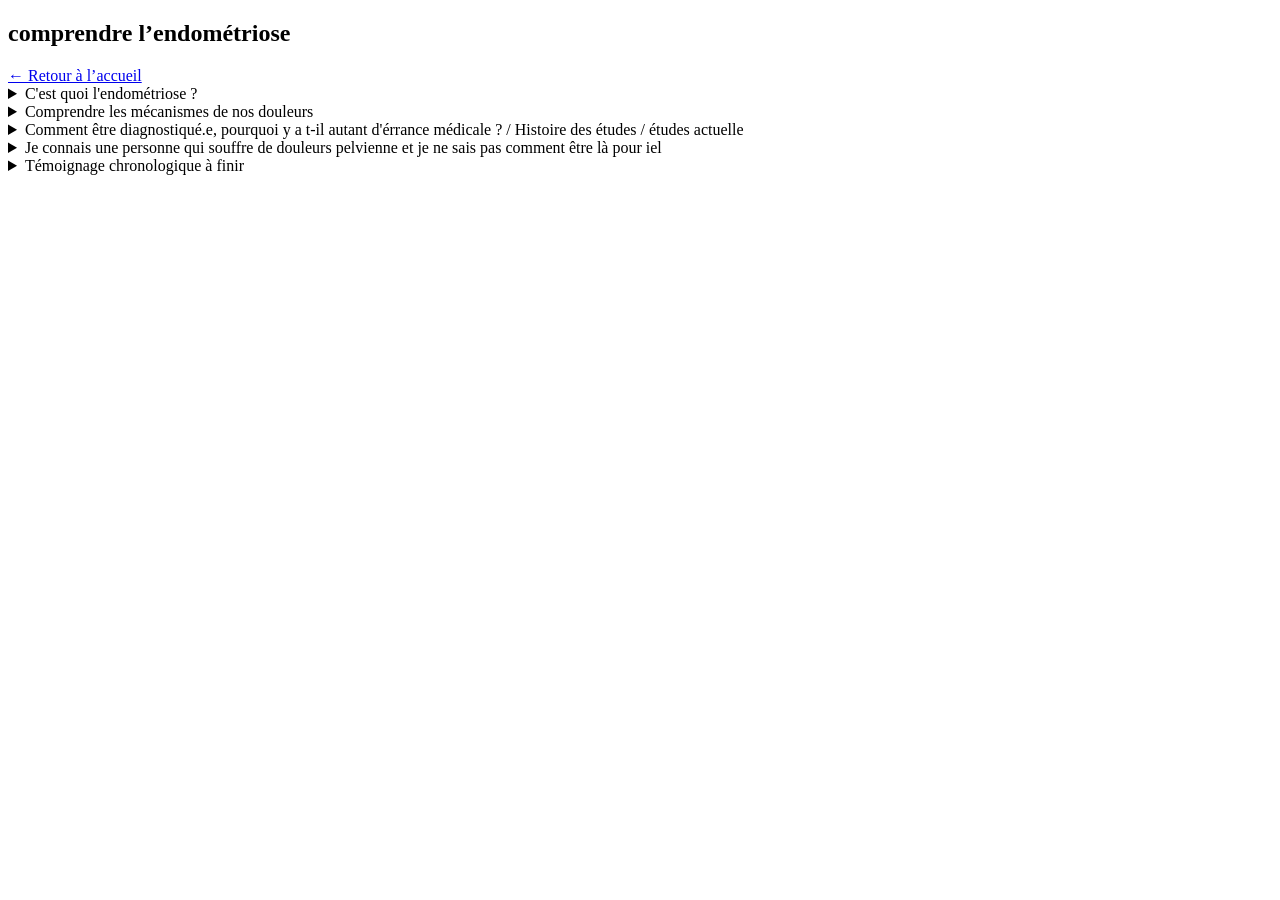
==== comprendre.html @ c88eefc1 "Revise endometriosis content for clarity and relevance Updated content to provide a clearer understa" ====
<!DOCTYPE html>
<html lang="fr">
<head>
    <meta charset="UTF-8">
    <title>comprendre</title>
    <link rel="stylesheet" href="style.css">
    
</head>

<body>
    <h2>comprendre l’endométriose</h2>
    <a href="index.html">← Retour à l’accueil</a>
  </header>

  <main>
    <section class="tools">
        <details>
            <summary> C'est quoi l'endométriose ? </summary>
            <p>  L'endométriose n'est pas seulement le fait d'avoir des règles douloureuse. C'est très important de ne pas résumer 
              l’endométriose à ça pour ne pas renforcer l’incompréhension et l’érrance médicale. Cette maladie s'exprime différemment
              dans chaque corps, par son emplacement, ses types de lésions, l'environnement, et par la réaction du corps. <br><br>
              
              Les lésions d’endométriose, c’est le nom qu’on donne 
              aux endroits où des cellules semblables à l’endomètre se sont implantés. 
              Ces tissus réagissent aux hormones du cycle menstruel, prolifère, et
              par la suite peuvent créer de l’inflammation, des douleurs et tout le tralala. 
              Le nombre ou la taille des lésions d'endométriose ne représente pas la quantité de douleur, 
              on peut avoir des petites lésions et avoir très mal. <br><br>
              
              L’endométriose peut venir déclencher d’autres problèmes, que ce soit des adhérences, des perte de mobilité, une hypertonie, 
              une hypersensorialité et bien plus encore. Ce n’est pas seulement avoir des règles douloureuses parce que les symptômes 
              provoqués par l’endométriose peuvent être présents en dehors des règles, devenir chroniques, et affecter le fonctionnement de plusieurs organes.<br> <br>

              Avoir une endométriose peut être synonyme d'handicap invisible, provoquant par exemple des douleurs aux lombaires, pendant 
              la digestion, des difficultés à marcher etc. Elles sont effectivement plus prononcés pendant les règles mais affectent 
              le corps dans son intégralité et pas seulement à ce moment précis. <br><br>

              Cette maladie est sous estimé par beaucoup de professionnels de la santé et énormément 
              d’autres personnes. Avoir un diagnostic met en moyenne sept ans et coûte cher.
              La recherche a commencé très récemment et on découvre de plus en plus de choses. <br><br>
                 
              Ce n’est pas une maladie uniquement présente dans l’utérus, ni dans le système pelvien, il a des cas d’endométriose dans beaucoup d’organes 
              et on commence à peine à comprendre ça. De plus en plus d'études qualifie l'endométriose de maladie systémique :<br><br>

              <a href="https://pubmed.ncbi.nlm.nih.gov/33640070/">" Endometriosis is a chronic systemic disease: clinical challenges and novel innovations"</a>.<br><br>

              L'endométriose peut aller partout, dans les ovaires, les trompes, la vessie, les intestins, le rectum, le diaphragme, les ligaments 
              derrière l’utérus, tous les organes. De plus en plus de cas particuliers apparaissent. <br><br>
                              
                              Dans un interview par Zélia Breton de Dr Erick Petit, il dit : <br>
              « Un jour j’ai rencontré une femme qui avait uniquement des douleurs de l’épaule droite pendant ses règles. Elle était venue me voir 
              car elle avait vu un reportage télé, et je lui ai trouvé une endométriose colossale. Seulement à part l’épaule, elle n’avait pas d’autres symptômes. ». <br><br>
                
            </p>
          </details>

      
    
          <details>
            <summary> Comprendre les mécanismes de nos douleurs </summary>
            <p> Essayer de comprendre le fonctionnement de mes douleurs m'a permis 
              de mieux cibler mes actions et de comprendre pourquoi certaines choses étaient efficaces et d'autres non.
              La première chose que j'ai appris, grâce aux kinésithérapeutes qui m'ont suivi, était le fonctionnement du plancher pelvien.
              C'est un ensemble de muscle qui vient maintenir beaucoup d'organes comme la vessie, le rectum, l'utérus...
              
              Quand le corps lutte contre l'endométriose il déclenche une inflammation qui peut devenir chronique. 
              L'inflammation déclenche d'autres problèmes, qui déclenchent d'autres problèmes, j'ai personnellement eu : <br><br>

              - une perte de mobilité des organes qui a engendré des adhésions entre les paroies des organes, 
              un épaississement des ligaments utéros sacrés, <br><br>

              - cette perte de mobilité à créé d'autres problèmes de fonctionnement propres à chaque organes, par exemple des intolérances alimentaires pour les intestins, 
              des douleurs lors de la défécation pour le rectum, des envies constantes d'uriner pour la vessie, etc. <br><br>

              - une compréssion des nerfs, donc des douleurs nociceptives (definition), les nerfs sont hypersensibles ou endommagés et envoient 
              des informations d'une douleur qui est devenue centralisée (definition) et la cicatrisation des nerfs est très difficile  <br><br>
    
              En comprenant ces mécanismes j'ai pu comprendre la plupart de mes douleurs, par exemple :<br><br>
    
              - Ballonements après avoir mangé, bu de l'eau, ou même dès le réveil : <br><br>
              <i>-> Gaz bloqués, hyperphagie, intestins inflammé <br><br></i>
    
              - Lourdeur, comme si mon ventre portait tout mon poids : <br><br>
             <i> -> Adhérences de mes organes </i><br><br>
          
              - Barre à l'arrière de la jambe, sensation de brûlure, déchirure <br><br>
             <i> -> Douleur sciatique, due à l'inflammation de mon nerf qui passe à côté de mes ligaments utéro-sacrés </i><br><br>
    
              - Sensation de couteau enfoncé, en étant immobile ou pendant les selles <br><br>
              <i>-> Muscles du plancher pelvien en hypertonie, contractés presque en continu. Spasmes à certains moments.</i><br><br>
    
              - Sensation de bleu à la vulve et autour, hyperseniabilité même si je suis immobile, comme si ma culotte était faite de petites lames de rasoir <br><br>
              <i>-> Nerf abîmé, pincé ou compacté  <br><br></i>
            
            <br><br>

    <br><br>
              Il y a aussi le cycle douleur - stress/angoisse - douleur - ... 
              <br>J'ai mal, donc je vais commencer à angoisser par rapport à ce que j'ai à faire, je vais avoir peur que la douleurs empire ou ne 
              parte pas, ce qui va causer du stress. Le stress va empirer la douleur par différents mécanismes (tension dans les muscles, respiration coupée, etc). 
              Les douleurs empires, le stress avec, etc.
              <br><br>
    
              L'endométriose peut provoquer une inflammation dans le corps, ça veut dire que le système immunitaire est moins performant,
              elle entraîne de la fatigue du système immunitaire (il est constamment occupé à gérer l’inflammation).<br>
              Ça veut dire qu'avoir une autre maladie en plus, même un rhume, peut être encore plus fatiguant et mettre
              plus de temps à disparaître que sans maladie auto-immune. Ça vient aussi perturber l'équilibre général et ça peut raviver
              certaines douleurs.<br><br>

              C'est pas parce qu'on a pas tous les symptômes typiques d'un endométriose qu'on a pas d'endométriose, c'est pas non plus parce qu'on a 
              des symptômes que les médecins ne connaissent pas qu'ils ne sont pas réels, l'errance médicale ne s'arrête pas après le diagnostic.
    
              L'endométriose n'est pas une maladie affectant seulement les femmes, on peut avoir ses règles et ne pas être une femme. Trop peu de site prenne en compte 
              les personnes trans, la plupart des phrases catchy s'adresse aux femmes et parle de l'endométriose comme d'une maladie féminine.

              
    
            </p>
          </details>
        

          <details>
            <summary>Comment être diagnostiqué.e, pourquoi y a t-il autant d'érrance médicale ? / Histoire des études / études actuelle</summary>
                <p>
                  Avoir un diagnostic peut prendre beaucoup de temps, d'énergie et d'argent. C'est compliqué de trouver des professionnel.le.s de la santé qualifié,
                  et conventionné secteur 1. 
                - interview erick petit
                Parfois des lésions ne sont pas visibles à l'IRM mais à l'échographie et ça peut être l'inverse (ça dépend de l'endométriose) 
    <br>+ beaucoup de pro de la santé qui ne font pas bien les examens. <br>
    
                </p>

                
    <br><br>MODE D'EMPLOI POUR UN DIAGNOSTIC CORRECT, parler des frais, de l'inutilité du truc, de l'histoire des deux clous dans le livre neuromania + interview kiné 


    <details>
      <summary>Les études absurdes </summary>

      C'est une maladie qui existe depuis très longtemps mais qui fait l'objet de véritables recherches depuis très peu de temps.
                <br> <br>Je dis véritables recherches parce qu'il y a eu des recherches sur les douleurs pelviennes et les syndromes post-menstruels, mais on appelait ça hystérie et c'était pas très humain - DÉVELOPPER pour les gens qui ont pas la ref + parler de la recherche stupide sur est ce que les personnes qui ont de l'endométriose sont plus attirantes que la moyenne
                <br> <br>
                Pourquoi la recherche prend autant de temps ? <br> Une réponse plus élaboré que "le sexisme" est que 
               les douleurs ressenties par les personnes assignées femmes à la naissance sont minimisés et pas prises au serieux (ref étude truc). Aussi parce qu'elle est entourée de 
                beaucoup de tabou : parce que c’est une maladie, parce que ça concerne le périnée, la vessie, le rectum, l’utérus, le vagin, 
                le sexe, les gaz, les règles. <br><br>


      Pour comprendre à quel point les études autour de l'endométriose prenne du temps, 
      ça me paraît necessaire de mentionner ces quelques stupides études qui ont eu lieu très récemment : <br><br>

    
      <a href=" https://pubmed.ncbi.nlm.nih.gov/33160510/">"Attractiveness of women with rectovaginal endometriosis: a case-control study"</a> <br><br>

        Cette étude aboutit sur l'information très peu utile que les femmes qui ont de l'endométriose sont plus attirante que la moyenne. <br>
        youpi. <br><br>
        
        Le plus drôle c'est que quelques mois après la sortie elle a été retirée. Un paragraphe d'explication a été publié disant : <br><br>

       <i>" This article has been retracted at the request of the Authors. 
       The entire group of investigators contributing to this study requests to withdraw this article. <br><br>
       
       We conducted the study in good faith and according to correct methodology. 
       We believe that our findings have been partly misinterpreted, but at the same time realize 
       that the article may have caused distress to some people. 
       Women's respect is a priority for us and we are extremely sorry for the discontent the publication originated."</i><br><br>

       Je trouve ce paragraphe très drole parce qu'il explique qu'ils ont fait ça avec "de bonnes intentions" et qu'ils pensent que ça a été "mal interprété". <br>
       Pour moi les excuses qu'on trouve à la fin sont clairement fausse, ils disent être désolés des réactions que ça a engendré. 
       Ils ne sont pas désolé de leur démarche, ils ne sont pas désolés d'objectifier les personnes qui ont de l'endométriose, 
       ils ne sont pas désolés d'avoir utilisés de l'argent pour faire une étude entièrement inutile. <br><br>

       Je ne comprends pas comment cette étude à pu être mise en place, conduite, financée et publiée sans être remise en question plus tôt.
       Le fait qu'elle ait été retirée est très probablement liée à la furreur qu'elle a engendrée sur les réseaux sociaux. <br><br><br>


       
       Dans la catégorie études stupides on peut aussi retrouver celle là :<br><br>

       <a href="https://pmc.ncbi.nlm.nih.gov/articles/PMC5850214/">"A qualitative study of the impact of endometriosis on male partners"</a><br><br>

       paragraphe
<br><br>


       + études charcot 

     </details>

            </summary>
           </details>

    
           

      <details>
        <summary>Je connais une personne qui souffre de douleurs pelvienne et je ne sais pas comment être là pour iel </summary>
            <p>

            - évite de lui transmettre une maladie, même un rhume, voir ici *ça renvoie sur le paragraphe sur la fatigue du système immunitaire*<br><br>
            - ne pas la faire culpabiliser de ne rien pouvoir faire sur le moment, l'accompagner avec bienveillance<br><br>
            - lui faire à manger si iel est plié.e en quatre lol <br><br>
            - aller voir la case urgence *lien case urgence quand finie * et appliquer les conseils (comme : trouver des antalgiques efficace ou encore : une tisane)
            <br><br>
            -le/la laisser seul.e ou rester avec iel en fonction de ses besoins 

            <br><br> à continuer


            </p>

        </summary>
       </details>

       <details>
       
       <summary> Témoignage chronologique à finir </summary>
       <p> <pre>Parcours de ce qui dans mon corps n’est pas visible 
        (ou comment s’enlever les bâtons des roues) 
        
        
        Le plus difficile n’était pas la douleur, ni l’énervement que ça me provoquait. Le plus difficile était la pataugeoire, être découragée, se prendre tellement de mur que la colère ne porte plus. Regarder ses jambes avec stupéfaction, sans comprendre comment en mettre une devant l’autre.
        
        Diagnostic diagonal
        
        J’avais mal la plupart des jours, surtout au moment de dormir. Je me disais « c’est le stress de la prépa », je me disais que c’était normal. Je me considérais comme une personne qui n’avait pas mal pendant ses règles, j’en étais fière, c’était une victoire. 
        
        Je pense que cette fierté était due en grande partie aux réactions que je recevais quand j’exprimais une douleur « toi tu as toujours mal quelque part »,« c’est pas la peine de pleurer ». Je ne voulais pas en plus avoir à me plaindre d’une nouvelle chose tous les mois donc j’avais décidé que je n’aurais pas mal à cause de mon utérus. 
        
        Mes règles commençaient à être douloureuse, une fois sur deux. Mais je reffusais.
        « Si les médecins n’ont rien trouvé c’est qu’il n’y a pas de problème. »
        
        Au bout de deux ans de maux de ventre récurrents on me disait que j’étais probablement intolérante à quelque chose. On me recommande de ne pas manger de gluten pendant quelque temps, ou de lactose, sans m’expliquer réellement comment faire. Je n’ai pas les outils, je n’ai pas le temps, rien ne change à part mes douleurs qui empire. 
        
        Une médecin m’a dit au bout de plusieurs rendez-vous « bon… c’est à la mode… mais peut être que tu as de l’endométriose » J’avais l’impression de lui arracher un faux diagnostic de la bouche.
        
        
      
        
      
        
        
        L’IRM résonne sous les paupières. Dans le grand tube où j’ai coulissé il y avait des bip bip vionshhh wrakmllml fvioooonn tssss TSSS brmrrr tchaiiikssss bip bip bvoooonnnn iion aooon.
        
        
        Ils me disent de ne pas bouger le ventre mais j’ai envie de respirer tout l’air du grand tube, d’un coup, très grand, respirer tout l’air de la salle, tout l’air du cabinet, tout l’air de la rue, tout l’air du 14e arrondissement.
        
        Tout avaler et puis tout expirer, tout recracher, recracher ce qui pourrit dans mon ventre.
        
        
        Savoir qu’on a une endométriose ça avance vraiment pas à grand chose. J’étais sur le grand trottoir rue tombe issoire. Je me souviens d’une grande pub, à ma gauche, avec des grandes écritures :
        
        « PARTEZ EN VACANCES TRANQUILLE ».
        
        
        
  
        
        
        Le 3 Juillet 2023, à la fin de ma première année à l’école, je fais mon premier IRM, à la fin une médecin m’a dit « Vous n’êtes pas malade. Vous avez une endométriose. J’ai vu pire. ». C’est deux mois plus tard que j’ai appris que j’avais une endométriose profonde, sur mes ligaments utero-sacrés. Elle ne m’a pas mentionné ces mots, ni la gyneco que j’ai vu par la suite. 
        
        La seule chose qui faisait passer mes douleurs était un joint.. C’est efficace mais ça fatigue.
        
        La gyneco m’a prescrit ma première pilule. Je me suis toujours dit que je n’en prendrai pas, mais elle ne m’a parlé que de ça. Je l’imagine tirer au pif une pilule parmi toutes les possibilités, elle ne m’a pas fait faire de prise de sang avant. 
        
        Je prends cette pilule dans l’objectif de ne plus avoir mes règles, d’être en amenorée artificielle. Je la commence pendant mes règles selon le mode d’emploi, je suis en voyage et résidence à ce moment là. Mes règles n’avaient jamais été aussi horrible, je n’ai pas pu faire grand chose des dix jours. Une fois rentrée je repars en voyage et même si je n’ai pas mes règles, tout me fait mal. Même quand je m’assois. Je me dis que je ne peux plus partir en voyage. Ni faire de vélo.
        
        La pillule aléatoire de la gynéco n’est pas efficace, j’ai mes règles tous les deux mois. Je décide d’aller voir une autre gyneco, à l’hopital Tenon. Elle n’a pas l’air de comprendre le problème, elle me demande si c’est vraiment dérangeant, « C’est pas si grave que ça non ? C’est déjà moins qu’avant ». Elle me prescrit une nouvelle pillule, et me dit de faire des exercices de respiration.
        
        Je pleure beaucoup pendant mes rendez vous médicaux, je vais dans des grands hôpitaux où je me perds. Je me dis que les gens doivent penser le pire en me voyant en larmes, qu’ils me trouveraient pathétique si ils savaient vraiment pourquoi j’étais là. 
        
        Je me demande encore si les médecins me croyaient, ou si ils faisaient semblant. Je me souviens d’une ordonnance en particulier
        « Trois Doliprane par jours. Pendant trois mois. Renouvelable trois fois. » 
        Les pharmacies me donnent des bacs remplis d’antalgiques de tous types, aucun n’est efficace.
        
        Mes rendez vous sont de plus en plus inutiles, et loin de chez moi. M’y rendre est une épreuve. Six mois après mon diagnostic je suis encore sous une autre pilule et au lieu de ne plus avoir mes règles j’ai des règles en continu. C’est comme des règles, mais tout le temps, tous les jours, à chaque réveil, pendant chaque cours. Il y a pas mal de symptômes en commun entre l’endométriose et le fait d’être enceinte, sauf qu’on accouche jamais. 
        
        J’imagine cette boule qui grandit en moi et qui ne sortira jamais.
        
        Un médecin de la douleur me dit que la pillule n’est pas réellement prouvée pour être efficace, que ça dépend. Il me conseille de prendre mes antidouleurs avant de ressentir les douleurs. Je trouve ça absurde. 
        
        Je plonge dans mes rendez-vous sans jamais remonter. 
        
        Dans le bus retour je fais tout pour m’asseoir, j’écrase ma vulve contre ma serviette imbibée de sang. Ça me pique, ça m’irrite, je me demande si du sang se faufile dans mon pantalon. Un homme possiblement à la retraite vient me voir et me dit de lui laisser la place. Je regarde autour de moi et voit d’autre jeunes assis, je lui dis que je suis en douleurs chroniques, que j’aimerais rester assise. Il m’insulte. Je me sens poisseuse.
        
        De retour à l’hopital Tenon, je redemande le chemin, on me redonne le mauvais, je me perds à nouveau. Je pleure, je roule en boule le plan de l’hopital, le jette par terre, fini par le récupérer. Au bout d’une heure d’attente je retrouve la gynéco, elle refuse de me donner une nouvelle pilule. Mon prochain rendez vous est deux mois plus tard mais elle me dit qu’il faut encore attendre.
        
        Le fait de boire de l’eau est désagréable, j’ai souvent très soif mais dès que je bois mon ventre gonfle. J’ai du mal à manger assez sans me sentir mal, j’ai très vite à nouveau faim. Je me retrouve à choisir entre le mal au ventre de faim et celui de digestion. Aller aux toilettes me fait mal, avant, pendant, et après. Un problème très handicapant au quotidien. Je ne peux plus dormir sans être réveillée pour uriner. C’est impossible d’être debout sans avoir l’impression d’avoir une bulle d’air dans le ventre.
        
        À cette époque je fais beaucoup de recherche sur internet désespérément, je regarde des définitions, des articles, des réponses rapides. Une m’a particulièrement marquée, je cherchais « qu’est ce qui empire l’endométriose » et trouvais « Uriner, déféquer, avoir ses règles, les rapports sexuels, peuvent empirer l’endométriose ».
        
        Le médecin de la douleur que je vois me dit que l’endométriose ne peut pas m’empêcher de marcher. Je reviens deux mois plus tard en boitant à cause d’une douleur sciatique aïgue. Il me dit que ce n’est pas relié à mon endométriose. Je sais qu’il ne me croit pas.
        
        Ce symptôme étant visible, les gens me demandent ce que j’ai, et pourquoi je n’ai pas de béquille. Ils me demandent si je me suis foulée la cheville. Je rêve de m’être foulée la cheville. Je ne sais pas quoi répondre, je ne sais pas pourquoi j’ai ces sensations, j’ai l’impression de les inventer.
        
        Dans mes notes j’écris : trouver des béquilles.
        
        Je suis en pleine errance médicale, en douleurs chroniques, perdue. Après mes rendez-vous j’ai mal et me traîne dans le même café pour fumer une clope qui appuie sur mon mal de ventre. Je pleure au café et je contemple ma gourde remplie de l’eau de l’hôpital, au moins ça m’aura servit à remplir ma gourde.
        
        
        
        
        II. S’enlever les bâtons des roues
        
        8 mois après mon diagnostic je demande à voir encore une autre gyneco, j’apprends que depuis tout ce temps il y avait une pilule conseillée pour l’endométriose, elle me la prescrit. Mes règles en continues continuent quelques mois, puis s’arrêtent. Je n’ai enfin plus de règles. 
        
        Ce n’était pas une victoire, j’étais en douleurs chroniques, mon corps s’était habitué à avoir mal et mon cerveau recevait des faux signaux de la part de mes nerfs. Dès que je mangeais j’avais mal, je boitais toujours à cause de la douleur qui irradiait ma jambe gauche et tout faisait mal. 
        
        Je fais un nouveau IRM un an après le premier. Mon endométriose s’est empirée, on me dit que c’est probablement à cause des règles en continues.
        
        
        
        
        
        Épluchure sur épluchure, ça pleurniche pas les oignons, ça pousse et repousse encore.
        Épluchure sur épluchure, ça pleurniche pas les oignons, ça pousse et repousse encore,
        
        
        Je l’ai
        Un peu
        Beaucoup
        Passionnément
        À la folie
        Pas du tout 
        
        Endométrodarling sans dessus dessous et ça picote 
        
        Je l’ai
        Un peu
        Beaucoup
        Passionnément
        À la folie
        Pas du tout
        
        Picote mes paupières, picote ma rétine, mes cuticules, mon épiderme.
        
        C’est le jeu de séduction entre fatigue et colère,
        c’est l’oeuf ou la poule,
        la porosité entre les deux.
        
        C’est le jeu pervers,
        c’est sourire un peu avant de parler :
        « Salut, comment ça va ?»,
        des bien et toi à n’en pas finir.
        
        
        
        J’ai commencé a voir une kiné pendant l’été, c’était la première fois que je rencontrais une professionnelle de la santé qui ne me disait pas que je mentais sur mes douleurs. Elle m’a dit qu’effectivement mon boitement devait être relié à l’inflammation que j’avais. J’étais soulagée de ne pas être folle. 
        
        Elle m’a expliqué le fonctionnement du périnée, ce qu’on pouvait faire, et je me suis sentie écoutée pour la première fois pendant un rendez vous médical. Après quelques séances commençait le travail intérieur, donc par pénétration. 
        
        
        Au moment de rentrer elle me demande si elle peut. Je trouve ça génial, je dis « ah c’est bien de demander », elle me dit d’un air étonné que bien sûr, il faut toujours demander.
        
        
        Ce petit moment de rien du tout prend place en 2025, je connais le consentement, pendant mon lycée plusieurs mouvements sur les réseaux m’ont appris l’existence de ce truc. Il y avait même des mecs qui les repostaient en story, la performance de l’homme déconstruit existait depuis un moment. Pourtant c’est la première fois qu’on me demande réellement mon consentement pour la pénétration. Ce n’est pas quelque chose que je pratique, j’ai compris depuis un moment que ce n’était pas possible sans douleurs.
        
        Au moment où ma kiné demande mon consentement je me rends compte que 6 mois auparavant on ne m’avait pas demandé le consentement, à plusieurs reprises. J’essayais de mettre cette information de côté le plus possible. 
        
        « Oui c’était un moment désagréable et j’aurais aimé pouvoir dire non, mais c’est pas si grave ». 
        
        
        
        
        
        
        
        
        J’ai par la suite regardé en boucle la définition du mot « viol ». Je n’arrivais pas à croire que ce mot décrivait quelque chose qui m’était arrivé. Je refusais d’avoir ce mot associé à moi. 
        
        
        
        
        
        
        
        
        Puis tout ce qui été mit de côté revient. Le lendemain du viol, une amie me demande si c’était bien. Je suis gênée, je sens que c’est un secret dont je ne devrai pas parler, je répond oui. Puis elle ajoute « Du moment que c’était doux c’est tout ce qui compte » je n’ai pas répondu parce que je réalisais que c’était loin d’avoir été doux. Par la suite j’avais raconté à une autre amie, je lui avait dit qu’il m’avait doigté à un moment et que je n’avais pas aimé, elle avait l’air inquiète alors je m’étais vite rattrapé, en disant que c’était pas grave, que c’était comme ça. 
        
        C’est arrivé une deuxième fois, avec la même personne, je suis encore une fois restée immobile. Les tâches sur le plafond me tennaient compagnie. Je me souviens du réveil, en sortant de sa chambre sa coloc me tend les bras et me fait un câlin. J’ai eu l’impression qu’elle savait, qu’elle essayait de me réconforter. 
        
        Pendant ces six mois après le premier viol ma santé s’est dégradé, j’ai commencé à avoir les douleurs sciatiques, des douleurs chroniques, à ne plus pouvoir monter les escaliers. Tout m’irritait et je percevais chaque interaction comme quelque chose de violent. 
        
        
        J’aurais aimé être un grand chien. 
        
        J’aurais aimé être un grand chien qui fait peur, mais j’ai appris à plaire, et j’ai caché mes dents, je les ai pas brossé.
        
        J’aurais aimé pouvoir les brosser tranquille et mordre si on me dérangeait.         
        
        J’aurais aimé être un gros molosse, celui pour qui on met des mots sur les portes avec marqué  « attention chien méchant ». Mais j’ai très vite appris à pas utiliser les dents, alors elles ont pas poussé, et elles sont devenues des caries.
        
        J’aurais aimé vouloir aimer avoir pleins de dents et pouvoir mordre avec, oui des grandes dents qui savent accrocher, j’aurais aimé me défendre et croquer.       
        
        J’aurais aimé même pas vouloir avoir des grandes dents mais qu’elles aient juste poussées pas vouloir être un gros chien juste être un chien j’aurais voulu vouloir être un chien 
        
        J’aurais aimé pas vouloir être aimé, j’aurais aimé pas vouloir vouloir. 		 	
        J’aurais aimé pas vouloir aimer d’être aimer, pas vouloir vouloir aimer aimer 	  
        Qu’est ce que j’aurais aimé pas vouloir aimer ni vouloir aimer aimer oui j’aurais aimé
        
        J’aurais aimé pas vouloir être aimé 	j’aurais aimé pas vouloir vouloir 		J’aurais aimé pas vouloir aimer d’être aimer pas vouloir vouloir aimer aimer  
        Qu’est ce que j’aurais aimé pas vouloir aimer ni vouloir aimer aimer oui j’aurais aimé
        
        Je ne sais pas exactement comment l’endométriose et le viol sont reliés. Je pense que ça a encouragé mon refus d’écouter mon corps, que ça a augmenté mon hypersensibilité, mon sentiment de n’être en sécurité nulle part, mon anxiété, mon isolement, mon addiction aux joints. Je me suis demandé si la somatisation était quelque chose que je vivais. Je me suis dit que j’allais partir en vacances. 
        
        
        
        
        
        Avec des amix on avait prévu d’aller au festival d’aurillac, dormir dans nos tentes et voir des spectacles. J’allais ensuite chez une amie et je n’avais pas de billets retour. Pour plusieurs raisons cette semaine était la pire semaine de ma vie niveau douleurs. Déjà, avoir commencé le suivi kinésithérapeutique m’avait révélé des douleurs cachées, on s’occupait d’aller à la source des douleurs, de faire bouger mes organes collés, tout était à fleur de peau. 
        
        Ensuite, j’ai vite compris que dormir dans une tente était devenu impossible, j’étais trop contractée pendant la nuit. On mangeais beaucoup de choses grasse qui m’inflammaient. Je me retenais d’aller aux toilettes et c’est encore aujourd’hui la pire chose à faire pour mon périnée. Puis je dormais mal, je me couchais tard et je me levais tôt parce qu’en plus je faisais un stage le matin avec une compagnie.
        
        Heureusement il y avait ces amix avec moi mais c’était aussi très compliqué. Je me sentais comme un boulet, ils voulaient voir des spectacles et j’avais envie de les suivre mais j’étais un robot rouillé à chaque articulation. L’endométriose était partout, mon corps était impossible à déplacer.
        Un soir on trouve une piste pour faire du roller, prix libre. On enfile les patins et en trois secondes on roule sous la musique pop. Dans l’excitation je ne sens plus la douleur, tout roule. Je ressens tout l’amour que j’ai pour mes amis, je veux leur tenir la main et jamais les lacher. Obnubilée par la douleur je n’avais pas pu sentir cet amour de toute la semaine.
        
        Dès que je suis revenue dans mes chaussures et que j’ai remit mon sac sur mon épaule j’ai recommencé à avoir mal. J’avais l’impression de mentir, et mes amix n’ont pas compris. Il y avait un concert et on a foncé dans la foule, ça a pas aidé, j’ai commencé à avoir des vertiges, je leur ai dit que je ne me sentais pas bien et qu’il fallait que je m’éloigne. 
        
        
        
        Je regrette que personne ne m’ait accompagné, je me suis évanouie dans l’herbe entre la scène et le bar et n’arrivais pas à me relever à cause de la douleur. 
        
        
        
        Ce soir là je suis rentrée seule à pieds sans batterie sur mon portable. J’en voulais à mes amix. J’ai culpabilisé toute la semaine, je me trouvais too much, trop sensible. Même si mes amix essayait de m’aider, iels avaient envie de passer des bonnes vacances. Je repense quand même à certains moments en me disant qu’elles auraient pu être plus là pour moi. J’ai annulé la suite de mes vacances pour rentrer pliée en deux dans un train avec mon gros sac. 
        
        
        
        
        III. Sortir de secours
        
        J’ai décidé qu’il fallait que ce soit le fond du trou.
        
        Je me suis dit je ne pouvais pas aller plus bas. J’ai tout annulé et j’ai passé mes vacances seule à regarder des témoignages sur internet de personnes qui avait de l’endométriose et qui allait mieux.
        
        Les réseaux sociaux ont été très utiles à cette période de ma vie parce qu’il me permettait d’apprendre sur l’endométriose. Par rapport aux médecins très peu informés, les témoignages que je voyais m’apprenaient beaucoup. Je n’avais rencontré personne qui avait les mêmes symptomes que moi. Le peu de fois où j’avais parlé d’endométriose dans la vraie vie la gêne se sentait. Parce que c’est une maladie, parce que ça concerne le périnée, la vessie, le rectum, l’utérus, le vagin, le sexe, les douleurs au cul, les gaz, les règles, … Les réseaux sociaux m’ont permis de contourner ce tabou.
        
         En parallèle j’essayais de comprendre ce que le viol avait changé dans mon corps, j’essayais de digérer cette réalisation sur mon année et je m’intéressais à la somatisation. J’ai commencé à faire des étirements tous les jours axés sur le bassin pour détendre le périnée, grâce à la kiné je pouvais déjà un peu cibler ce qu’il fallait faire. J’ai entraîné mes algorithmes de réseaux sociaux pour trouver les vidéos axés sur la nourriture anti inflammatoire, la somatisation. Tout le tralala qui rejoignais la trend de la healthy girl dont je ne pensais jamais m’inspirer. J’y comprenais rien et tout me paraissait trop compliqué, mais j’avais pas le choix. 
        
        C’est à cette période que j’ai déménagé et ça m’a permit de mettre en place des nouvelles routines. Mes journées se résumaient à aller mieux, donc me renseigner sur ce que j’avais, faire des étirements, voir la kiné si j’avais rendez vous, faire mes courses, me faire à manger sans gluten, sans lactose, ne pas manger ou boire de sucre, pas boire d’alcool, pas boire de café . Ça voulait dire ne pas sortir dans les bars, ni dans les restaurants, et très rarement au café pour boire de la tisane trop chere.
        
        Même si ça marchait et que je commençais à découvrir le fait de ne plus avoir mal pendant plusieurs jours, je sentais que c’était précaire. J’avais du mal à faire confiance à ce processus parce que c’était isolant et que ça me demandait beaucoup d’énergie, de temps, j’avais peur de ne pas pouvoir garder ce rythme avec les cours. J’étais quand même contente d’aller mieux après l’année que je venais de passer.
        
        Les cours ont repris et j’ai repris les cours, j’ai commencé à me préparer des grands plats en avance, je continuais tout ce que j’avais entamé pendant l’été et ça me demandait moins de temps qu’avant. Je m’étais réservé une journée par semaine pour mes rendez vous chez la kiné, le lundi. Même si j’allais mieux que l’année passée, il y avait pas mal de complications. Revenir en cours me faisait revoir la personne qui m’avait violé, j’y pensais beaucoup, j’avais du mal à dormir, du mal à avoir de l’énergie, à aller à l’école, à me sentir entourée face à tout ça.
        
        J’avais décidé de dire à mon violeur ce qu’ille avait fait, et ses réactions m’énervaient encore plus que ce que j’étais énervée avant. Il y avait une omniprésence du viol dans tout ce que je faisais. Il m’avait dit que pendant notre relation il était sûr que je l’aimais. Du coup je me demandais beaucoup si je l’aimais, je ne m’étais jamais posé la question. D’autres personnes m’ont déjà dit croire que je les aimais, sans que ce soit le cas, mais cette fois c’était perturbant.
        
        
        
        Le viol et mon déni avaient tellement troublé mon quotidien que j’avais du mal à y voir clair et à comprendre quoique ce soit. Je réalise qu’à cette période j’étais souvent en « auto-pilote » quand on se voyait. Et en fait après aussi. Et en fait avant aussi. Et en fait la plupart du temps. Tout avait été flou pendant six mois et je commençais à peine à en sortir. Le moindre détail me faisais replonger dans le rien du tout.
        



        C'est marrant parce que, quand je me réveille… C'est quelque chose que je sais faire, me réveiller. Je le fais tous les jours depuis un moment, et il y a quand même des jours où je me piège. 
        
        Il y a les semaines qui passent vite-vite. Il y a celles qui passent lentement. Il y a même celles qui passent lentement-vite.
        
        Je passe le vite, le lent, et le lent-vite, à m’expliquer des choses qui existent pas, à me raconter des histoires, des trucs auxquels je pense pendant cinq minutes, qui sont canalisés sur un objet, une idée. Puis dans une heure oui souvent-souvent je pense à autre chose, mais c’est les mêmes phrases. Juste pas au même endroit. 
        
        Je pense que se réveiller, c'est un truc qu'il faudrait faire sans réfléchir. Parce que, moi, sinon, je me piège.
        
        
        






        IV. Endométroboulot
        
        J’ai tenu le rythme jusqu’à la fin de l’année. L’hiver était compliqué, si je faisais des projets de groupes je me sentais souvent en décalage parce que mon corps ne tenait pas le rythme. Je trouvais peu de compréhension dans mon entourage. Ça faisait longtemps que je n’allais pas énormément en soirée, principalement parce que j’avais trop mal au ventre pour ce contexte. Mais pendant cette période j’ai trouvé ça particulièrement isolant des groupes d’amis.
        
        Au nouvel an je suis partie en vacances, ce que je n’avais pas fait depuis l’été, depuis le fond du trou. Ça me faisait peur. Ça s’est bien passé, j’ai pu déplacer mes nouvelles habitudes avec moi, et quand j’avais mal je ne me forçais pas à sortir. Le jour même du nouvel an j’ai pris la résolution de re-boire de l’alcool et ça s’est bien passé. 
        
        En rentrant je me sentais plus stable mais je me suis dit qu’il était temps d’assouplir le régime anti-douleurs/anti-inflammatoire/anti-pleurs. Parce que ça m’avait fait perdre beaucoup de poids et que je commençais à regarder mon ventre d’un peu trop près. 
        
        C’était une période où il fallait que j’écoute mon corps encore plus qu’avant, pour voir ce qui m’allait et ce qui ne m’allait pas. Si j’avais mal, il fallait que je prenne du temps, que je teste ce qui pouvait soulager la douleur. 
        
        J’ai petit à petit mangé du pain, bu quelques cafés et un peu d’alcool, j’ai repris un rythme de vie plus fluide. J’ai trouvé un endroit social autre que l’école qui était compatible pour cet équilibre, un café dans ma rue, le bistrot littéraire des cascades. Je me suis remise à voir des amix que je rencontrais là bas, et si j’avais des douleurs, je pouvais rentrer chez moi facilement. Ça m’a permit de contrebalancer avec le contexte social de l’école où je trouvais de la violence.
        
        C’était triste de passer beaucoup moins de temps à l’école, très différent des deux premières années où j’y allais presque tous les jours. Ce détachement avec l’école est resté. Même si aujourd’hui le lieu est moins angoissant que l’an dernier, les fenêtres ont changé, je les ai imaginées se remplir, être des plongeoir, donnant sur un très grand pédiluve. Fenêtre sur baignade collective, une douce noyade qui engorge, remplit les oreilles et assourdit. Les gens passaient, ils ne savaient pas que bientôt l’école serait une grande piscine, qu’on était en train de s’engloutir.
        
        Cette année à l’école était difficile. Je pouvais à nouveau monter les ecaliers mais il fallait y éviter mon violeur, et ses amis, et les personnes à qui j’avais parlé et qui avait mal réagit, ou pas réagit. Mon groupe d’ami a disparu petit à petit, peut être gêné par le tabou, ou juste préoccupé par d’autres choses. Je ne savais pas à qui parler et ça me faisait exploser sans prévisibilité. 

        
        
        Pendant les trajets pour aller à l’école je m’énervais. Dès que j’arrivais à l’école j’avais la boule au ventre et je me traînais.
        
        Quand je fumais des clopes avec des gens je me demandais si ils savaient. On me parlait mais j’écoutais rien, je me demandais juste si ils savaient, et s’ils ne savaient pas comment ils réagiraient. Je me demandais qui avait parlé avec qui en sachant que les gens en parlaient plus entre eux qu’avec moi. 
        
        J’ai au fur et à mesure cherché des coins où je pouvais être seule, pour manger, pour ne pas réfléchir, et pour regarder les fenêtre m’engloutir.
        
        Après l’hiver les fenêtres étaient toujours là mais il fallait passer le diplôme. Je savais que mes douleurs étaient pour la plupart reliées au stress et que les médecins ne pourrait pas grand chose. J’ai de moins en moins vu la kiné, jusqu’à plus du tout en mai. 
        
        Tout s’est enchaîné, le diplôme est passé, je ne sais plus comment l’été est arrivé. 
        
        
        J’étais tellement obnubilée par mon diplôme que j’ai oublié de prendre ma pilule pendant une semaine. 
        
        Pour la première fois après un an, j’ai eu mes règles. J’avais oublié la douleur immonde que ça faisait. Ça m’a fait peur, j’ai recommencé à avoir mal sans que ça passe, aussi en dehors de mes règles. Même si j’avais repris ma pilule, la douleur est revenue, et mon corps produisait des fausses règles irrégulières.
        
        J’ai décidé de reprendre ma routine, les réflexes étaient là et je savais comment gérer mes crises. Comme dirait un des quinze médecins que j’ai vu, il suffit de respirer !
        
        J’ai commencé à travailler dans un bar, celui à côté de chez moi, ce que je n’aurais pas pensé pouvoir faire six mois plus tôt, j’y travaille encore. Au fur et à mesure de l’été mon corps avait de moins en moins de règles et maintenant, 5 mois plus tard, je n’ai à nouveau plus du tout mes règles.
        
        Il y a quand même des légères douleurs qui sont revenues et restées, que j’ai décidé d’ignorer cet été, mais qui en fait sont insupportables au quotidien. J’ai commencé à voir une nouvelle kiné en décembre et j’espère me débarrasser de ces douleurs pour partir en échange tranquille.
        
        
        il me paiera quatre séances de psy pour réparation non fiscale quatre séances qu’il va me payer pour qu’on l’appelle le batard
        un viol et des poussières contre quatre séances de psy c’est pas cher payé 
        j’ai envie de retrouver le confort la paresse la joie dans la paresse j’ai envie de regarder the office et rigoler
        Retrouver mon douillet mon moelleux à moi
        je sais pas trop quand 
        je sais pas trop si 
        
        je suis pas un four 
        je suis pas une piscine 
        jsuis pas une grande boîte
        
        
        
      
        
        
        Hier soir je faisais des frites au fourj’ai coupé mes patates et les ai étalées sur une plaque de façon à les superposer le moins possible 
        puis je les ai foutues au four
        pour savoir si elles étaient cuite j’ai glissé la main très doucement entre le haut du four et la plaque de cuissonj’y ai glissé la main très doucement mais j’ai frôlé le haut du four, les néons du four, et ils ont brûlé ma peau, ils me l’ont fait fondre.
        Le temps que je m’en rende compte ma peau a cuit
        puis j’ai cherché de la crème après brûlure mais j’en avais pas
        j’ai fait des frites au four j’y ai fait cuire un bout de main ça a fait pshitmaintenant je sais que la prochaine fois que je voudrais connaître le niveau de cuisson de mes frites j’y glisserai la main différemment ou peut être que je prendrai une fourchette
        mais même si j’oublie mon corps s’en souviens ma main elle a un peu plus peur du four qu’avant et elle sait qu’à s’y glisser ce sera avec protection 
        maintenantquand on y glisse la main et que c’est pas toi qui y glisse et que t’avais vraiment pas prévu qu’ on y glisse la main et que c’est pas la main qui s’y brûle c’est la main le four mais c’est toi aussi le four enfin jveux dire maintenant que tu t’es brûlé enfin on t’as brûlé mais pas vraiment dans le sens on y a glissé la main et tu voulais vraiment pas mais y a rien à faire sur le coup t’es qu’un four qui peut pas bruler les mains donc t’es une piscine plutôt ou une grande boîte enfin jveux dire t’es rien t’es rien du tout tu peux rien faire t’as rien pu faire qu’est ce que tu pourrais faire 
        maintenant qu’on y a glissé la main 
        tu te dis que la prochaine fois tu feras autrementsauf que même si t’oublie ton corps s’en souviens et il a un peu plus peur de la main qu’avant et il sait pas comment faire quand est ce que ça pourrait arriver tout est un danger 
        tu es un grand bouton
        tes muscles ont peuret se contractentet ils lâchent plus
        ils se contractent jusqu’à devenir du bétonun bon béton armé jusqu’au dentau début c’est un ou deuxpuis en fait le message passe très viteet en un rien de temps jusqu’au dent tout du béton à plus pouvoir avaler y a tout qui sort mais rien qui bouge et ça lache plus 
        je suis pas un four 
        je suis pas une piscine 
        jsuis pas une grande boîte 
        jsui pas un four jsui pas une piscine jsui pas une grande boîte jsui pas un four jsui pas une piscine jsui pas une grande boîte jsui pas un four jsui pas une piscine jsui pas une grande boîte 
        
        
        
        
        
     </pre>
     </p>
     </details>


        

    </section>
    
  </main>
  <script src="glitter.js"></script>
</body>
</html>
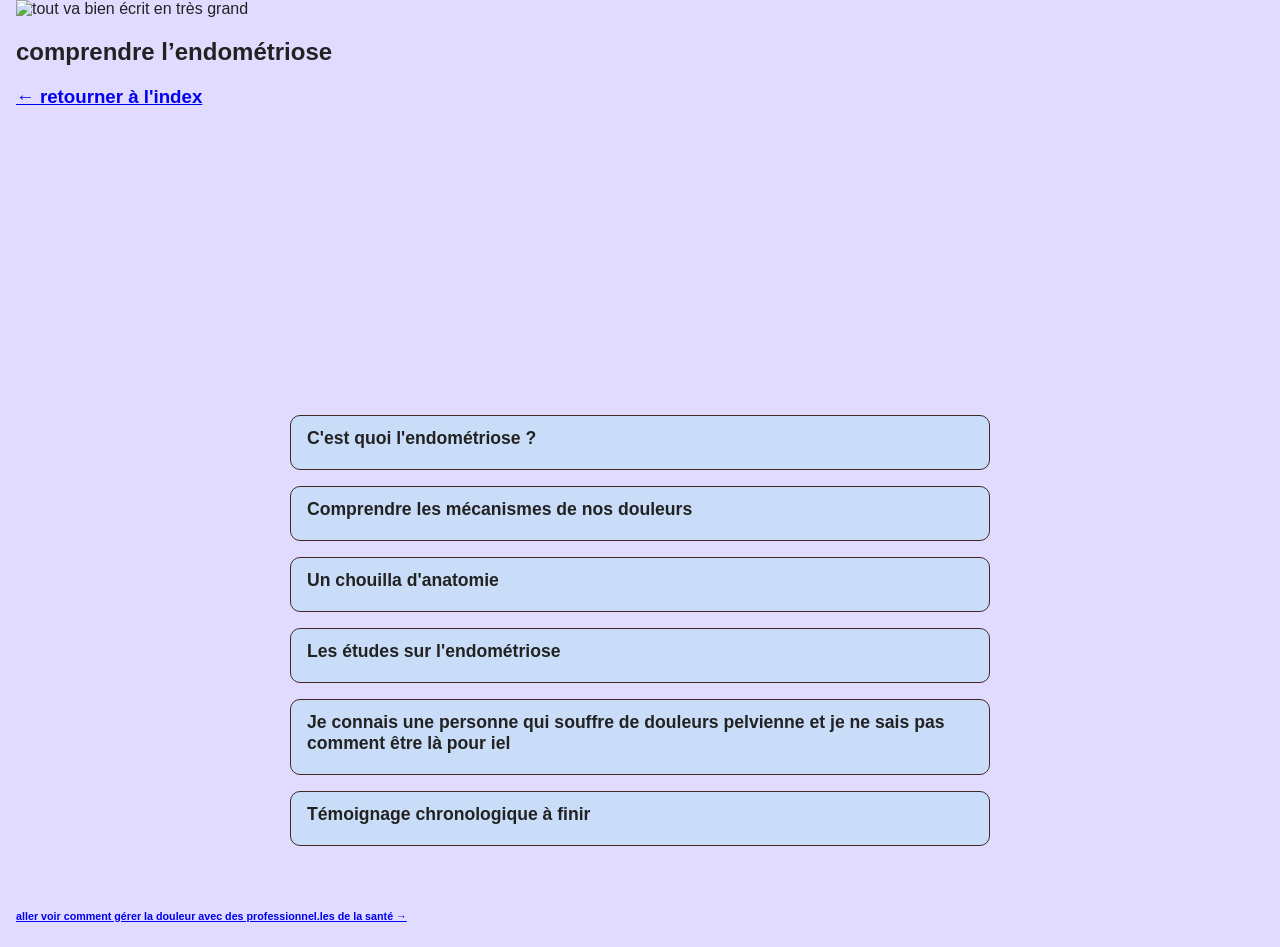
==== commit d95ac77e: "Update comprendre.html with new content and images" ====
--- a/comprendre.html
+++ b/comprendre.html
@@ -8,13 +8,18 @@
 </head>
 
 <body>
+  <img src="tvb.png" alt="tout va bien écrit en très grand" class="tvb">
+  
     <h2>comprendre l’endométriose</h2>
-    <a href="index.html">← Retour à l’accueil</a>
+    <h3><a href="index.html">← retourner à l'index</a></h3>
+    <br><br><br><br><br><br><br><br><br><br><br><br><br><br><br><br>
   </header>
+
 
   <main>
     <section class="tools">
         <details>
+          
             <summary> C'est quoi l'endométriose ? </summary>
             <p>  L'endométriose n'est pas seulement le fait d'avoir des règles douloureuse. C'est très important de ne pas résumer 
               l’endométriose à ça pour ne pas renforcer l’incompréhension et l’érrance médicale. Cette maladie s'exprime différemment
@@ -52,13 +57,15 @@
               car elle avait vu un reportage télé, et je lui ai trouvé une endométriose colossale. Seulement à part l’épaule, elle n’avait pas d’autres symptômes. ». <br><br>
                 
             </p>
+            <div class="fleche-fermeture">▲ réduire</div>
           </details>
 
       
     
           <details>
             <summary> Comprendre les mécanismes de nos douleurs </summary>
-            <p> Essayer de comprendre le fonctionnement de mes douleurs m'a permis 
+            <p> <img src="The outer and inner female sex organs, in a sagittal section_ The right half is visible.jpeg" alt="schéma des organes du périnée" class="schema">
+              Essayer de comprendre le fonctionnement de mes douleurs m'a permis 
               de mieux cibler mes actions et de comprendre pourquoi certaines choses étaient efficaces et d'autres non.
               La première chose que j'ai appris, grâce aux kinésithérapeutes qui m'ont suivi, était le fonctionnement du plancher pelvien.
               C'est un ensemble de muscle qui vient maintenir beaucoup d'organes comme la vessie, le rectum, l'utérus...
@@ -113,43 +120,59 @@
               L'endométriose n'est pas une maladie affectant seulement les femmes, on peut avoir ses règles et ne pas être une femme. Trop peu de site prenne en compte 
               les personnes trans, la plupart des phrases catchy s'adresse aux femmes et parle de l'endométriose comme d'une maladie féminine.
 
-              
-    
             </p>
+            <div class="fleche-fermeture">▲ réduire</div>
           </details>
-        
 
           <details>
-            <summary>Comment être diagnostiqué.e, pourquoi y a t-il autant d'érrance médicale ? / Histoire des études / études actuelle</summary>
-                <p>
-                  Avoir un diagnostic peut prendre beaucoup de temps, d'énergie et d'argent. C'est compliqué de trouver des professionnel.le.s de la santé qualifié,
-                  et conventionné secteur 1. 
-                - interview erick petit
-                Parfois des lésions ne sont pas visibles à l'IRM mais à l'échographie et ça peut être l'inverse (ça dépend de l'endométriose) 
-    <br>+ beaucoup de pro de la santé qui ne font pas bien les examens. <br>
-    
-                </p>
-
+          
+            <summary> Un chouilla d'anatomie </summary>
+            <p> L'endométriose peut affecter le fonctionnement de nos organes et de nos muscles, c'était utile pour moi d'apprendre
+              quelques points anatomiques pour essayer de préciser mes sensations et cibler les bons exercices. 
+              <br><br>
+              Ici je parle des muscles dont j'ai appris l'existence à cause des douleurs qu'ils me provoquaient.
+            </p>
+            <b>Le psoas :</b>
+            <div class="container">
+  
+              <div class="schem-dans-texte">
+                <img src="muscles du psoas.jpg" alt="schéma du muscle du psoas" class="psoas">
+              </div>
+
+              <div class="texte-schema">
+                C'est le seul muscle qui relie le bas du corps avec le haut, il s'insère à l'avant des lombaires et descend jusqu'au fémur. 
+                <br><br>
+                Il est super utile, il nous sert à marcher, à stabiliser le bas du dos, la hanche, 
+                et d'autres trucs contenant des termes médicaux trop précis pour ce site.
+                <br><br>
+               Il était trop tendu chez moi, ça me provoquait des douleurs en bas du dos et en haut des hanches. J'ai appris à l'étirer et mes kinés m'ont aussi appris des 
+                mouvements pour le soulager (voir <a href="gerer.html">"étirements"</a>).
+
+              </div>
+
+          </div>
+            <div class="fleche-fermeture">▲ réduire</div>
+        </details>
+
+    <details>
+      <summary>Les études sur l'endométriose</summary>
+    
+
+      C'est une maladie qui existe depuis très longtemps mais qui fait l'objet de véritables recherches depuis très peu de temps.
+      <br> <br>Je dis véritables recherches parce qu'il y a eu des recherches sur les douleurs pelviennes et les syndromes post-menstruels, mais on appelait ça hystérie et c'était pas très humain - DÉVELOPPER pour les gens qui ont pas la ref + parler de la recherche stupide sur est ce que les personnes qui ont de l'endométriose sont plus attirantes que la moyenne
+      <br> <br>
                 
-    <br><br>MODE D'EMPLOI POUR UN DIAGNOSTIC CORRECT, parler des frais, de l'inutilité du truc, de l'histoire des deux clous dans le livre neuromania + interview kiné 
-
-
-    <details>
-      <summary>Les études absurdes </summary>
-
-      C'est une maladie qui existe depuis très longtemps mais qui fait l'objet de véritables recherches depuis très peu de temps.
-                <br> <br>Je dis véritables recherches parce qu'il y a eu des recherches sur les douleurs pelviennes et les syndromes post-menstruels, mais on appelait ça hystérie et c'était pas très humain - DÉVELOPPER pour les gens qui ont pas la ref + parler de la recherche stupide sur est ce que les personnes qui ont de l'endométriose sont plus attirantes que la moyenne
-                <br> <br>
-                Pourquoi la recherche prend autant de temps ? <br> Une réponse plus élaboré que "le sexisme" est que 
-               les douleurs ressenties par les personnes assignées femmes à la naissance sont minimisés et pas prises au serieux (ref étude truc). Aussi parce qu'elle est entourée de 
-                beaucoup de tabou : parce que c’est une maladie, parce que ça concerne le périnée, la vessie, le rectum, l’utérus, le vagin, 
-                le sexe, les gaz, les règles. <br><br>
-
-
+      Pourquoi la recherche prend autant de temps ? <br> Une réponse plus élaboré que "le sexisme" est que 
+      les douleurs ressenties par les personnes assignées femmes à la naissance sont minimisés et pas prises au serieux (ref étude truc). Aussi parce qu'elle est entourée de 
+      beaucoup de tabou : parce que c’est une maladie, parce que ça concerne le périnée, la vessie, le rectum, l’utérus, le vagin, 
+      le sexe, les gaz, les règles. 
+      <br><br>
+      On rappelle que l'errance médicale pour un diagnostic dure actuellement en moyenne entre 7 et 10 ans.
+      <br><br>
       Pour comprendre à quel point les études autour de l'endométriose prenne du temps, 
       ça me paraît necessaire de mentionner ces quelques stupides études qui ont eu lieu très récemment : <br><br>
 
-    
+      <b>Les études absurdes (sexistes):</b>
       <a href=" https://pubmed.ncbi.nlm.nih.gov/33160510/">"Attractiveness of women with rectovaginal endometriosis: a case-control study"</a> <br><br>
 
         Cette étude aboutit sur l'information très peu utile que les femmes qui ont de l'endométriose sont plus attirante que la moyenne. <br>
@@ -184,14 +207,8 @@
 
 
        + études charcot 
-
+       <div class="fleche-fermeture">▲ réduire</div>
      </details>
-
-            </summary>
-           </details>
-
-    
-           
 
       <details>
         <summary>Je connais une personne qui souffre de douleurs pelvienne et je ne sais pas comment être là pour iel </summary>
@@ -208,7 +225,7 @@
 
 
             </p>
-
+            <div class="fleche-fermeture">▲ réduire</div>
         </summary>
        </details>
 
@@ -548,6 +565,7 @@
         
      </pre>
      </p>
+     <div class="fleche-fermeture">▲ réduire</div>
      </details>
 
 
@@ -556,6 +574,18 @@
     </section>
     
   </main>
+  <h6><a href="stabiliser.html">aller voir comment gérer la douleur avec des professionnel.les de la santé →</a></h6>
+  </body>
   <script src="glitter.js"></script>
-</body>
+  <script>
+    document.addEventListener("DOMContentLoaded", function() {
+    
+      document.querySelectorAll(".fleche-fermeture").forEach(arrow => {
+        arrow.addEventListener("click", function() {
+          this.closest("details").removeAttribute("open");
+        });
+      });
+    
+    });
+    </script>
 </html>
--- a/style.css
+++ b/style.css
@@ -0,0 +1,312 @@
+
+
+body {
+  font-family: "Helvetica Neue", sans-serif;
+  background-color: #ccc3ff98;
+  color: #222;
+  margin: 0;
+  padding: 0 1rem;
+}
+
+.categories {
+  display: grid;
+  grid-template-columns: repeat(auto-fit, minmax(250px, 1fr));
+  gap: 30px;
+  padding: 40px;
+}
+
+.category-card {
+  display: block;
+  padding: 30px;
+  background: #aefeff;
+  border-radius: 20px;
+  text-decoration: none;
+  color: black;
+  box-shadow: 0 5px 15px rgba(0,0,0,0.1);
+}
+
+.category-card:hover {
+  transform: translateY(-5px);
+}
+
+.special-categories {
+  display: grid;
+  grid-template-columns: repeat(auto-fit, minmax(250px, 1fr));
+  gap: 30px;
+  padding: 0 40px 40px;
+}
+
+
+.special-card {
+  display: block;
+  padding: 30px;
+  border-radius: 20px;
+  text-decoration: none;
+  color: black;
+  box-shadow: 0 5px 15px rgba(0,0,0,0.15);
+}
+
+
+.important-card {
+  background: #fff480;
+  border: 3px solid #ef74ff;
+}
+
+
+.quiz-card {
+  background: #c2d2da;
+  border: 3px dashed #93ffe6;
+}
+
+
+.med-button {
+  display: block;
+  width: fit-content;
+  margin: 1rem auto;
+  padding: 0.5rem 1.5rem;
+  border-radius: 0px;
+  background-color: #87faab;
+  color: rgb(81, 44, 44);
+  border-radius: 3px;
+  text-decoration: none;
+  font-weight: bold;
+}
+
+.med-button:hover {
+  background-color: #dcdddd;
+}
+
+
+header {
+  text-align: center;
+  padding: 1rem 1rem 1rem;
+}
+
+
+
+h1 {
+  font-size: 2.5rem;
+  color: #452e2e;
+  margin-bottom: 0.5rem;
+}
+
+.intro {
+  font-size: 1rem;
+  max-width: 650px;
+  margin: 0 auto;
+  line-height: 1.3;
+}
+
+
+
+.tools {
+  max-width: 700px;
+  margin: 0 auto 4rem;
+}
+
+.tools h2 {
+  text-align: center;
+  color: #503630;
+  margin-bottom: 1rem;
+}
+
+.tooltip {
+  position: relative;
+  display: inline-block;
+  cursor: help;
+  text-decoration: dotted underline;
+}
+
+.tooltip .tooltiptext {
+  visibility: hidden;
+  opacity: 0;
+  width: max-content;
+  max-width: 200px;
+  background-color: #cefad2;
+  color: #372929;
+  text-align: left;
+  border: 1px solid #445e3d;
+  border-radius: 4px;
+  padding: 6px 8px;
+  position: absolute;
+  z-index: 10;
+  bottom: 100%;
+  left: 50%;
+  transform: translateX(-50%);
+  transition: opacity 0.3s;
+  font-size: 0.8em;
+  box-shadow: 0 2px 5px rgba(0,0,0,0.1);
+}
+
+.tooltip:hover .tooltiptext {
+  visibility: visible;
+  opacity: 1;
+}
+
+
+details {
+  background-color: rgba(184, 222, 242, 0.552);
+  border: 1px solid #432727;
+  border-radius: 10px;
+  padding: 0.75rem 1rem;
+  margin-bottom: 1rem;
+  cursor: pointer;
+}
+
+summary {
+  font-weight: bold;
+  font-size: 1.1rem;
+  margin-bottom: 0.5rem;
+  cursor: pointer;
+}
+
+footer {
+  text-align: center;
+  padding: 1rem;
+  font-size: 0.9rem;
+  color: #666;
+}
+
+
+#quizContent {
+  position: absolute;
+  bottom: 70px;
+  right: 0;
+  background-color: #a3fff7;
+  border: 2px solid #4f323a;
+  border-radius: 40px;
+  padding: 1.5rem;
+  width: 300px;
+  max-height: 80vh;
+  overflow-y: auto;
+  font-size: 0.95rem;
+  box-shadow: 0 4px 8px rgba(0,0,0,0.1);
+}
+
+#quizContent.hidden {
+  display: none;
+}
+
+#endoQuiz p {
+  margin-top: 1rem;
+  font-weight: bold;
+  color: #4b2e2e;
+}
+
+#endoQuiz label {
+  display: block;
+  margin-left: 1rem;
+  margin-bottom: 0.3rem;
+  cursor: pointer;
+}
+
+#endoQuiz button {
+  margin-top: 1.5rem;
+  background-color: #bce2d0;
+  border: none;
+  padding: 0.7rem 1rem;
+  border-radius: 6px;
+  cursor: pointer;
+  font-weight: bold;
+}
+
+#endoResult {
+  margin-top: 1rem;
+  font-weight: bold;
+  text-align: center;
+  color: #4a2525;
+}
+
+pre {
+  white-space: pre-wrap;
+  word-break: break-word;
+}
+
+.special-categories {
+  display: grid;
+  grid-template-columns: repeat(2, 1fr);
+  gap: 15px;
+  max-width: 500px;
+  margin: 0 auto 2rem;
+}
+
+.special-card {
+  padding: 12px;
+  border-radius: 12px;
+}
+
+.special-card h2 {
+  font-size: 1rem;
+  margin: 0 0 4px;
+}
+
+.special-card p {
+  font-size: 0.75rem;
+  margin: 0;
+}
+
+
+#openQuiz {
+  cursor: pointer;
+}
+
+summary {
+  cursor: pointer;
+  list-style: none;
+}
+
+summary::-webkit-details-marker {
+  display: none;
+}
+
+.special-card.quiz-card {
+  grid-column: 1 / -1;
+}
+
+@media (max-width: 700px) {
+
+  /* catégories principales */
+  .categories {
+    grid-template-columns: 1fr;
+    padding: 20px;
+  }
+
+  /* cartes du bas (urgence + quizz) */
+  .special-categories {
+    grid-template-columns: 1fr;
+    padding: 0 20px 30px;
+  }
+}
+
+#car {
+  position: fixed;
+  bottom: 20px;
+  right: 20px;
+  font-size: 40px;
+  cursor: pointer;
+  transition: transform 1s ease;
+}
+
+  .sparkle {
+    position: fixed;
+    width: 4px;
+    height: 5px;
+    background: rgb(136, 253, 255);
+    border-radius: 10%;
+    pointer-events: none;
+  
+    animation: explode 1.3s ease-out forwards;
+  }
+  
+  @keyframes explode {
+    0% {
+      transform: translate(0,0) scale(1);
+      opacity: 1;
+    }
+  
+    100% {
+      transform: translate(var(--dx), var(--dy)) scale(0);
+      opacity: 0;
+    }
+  }
+
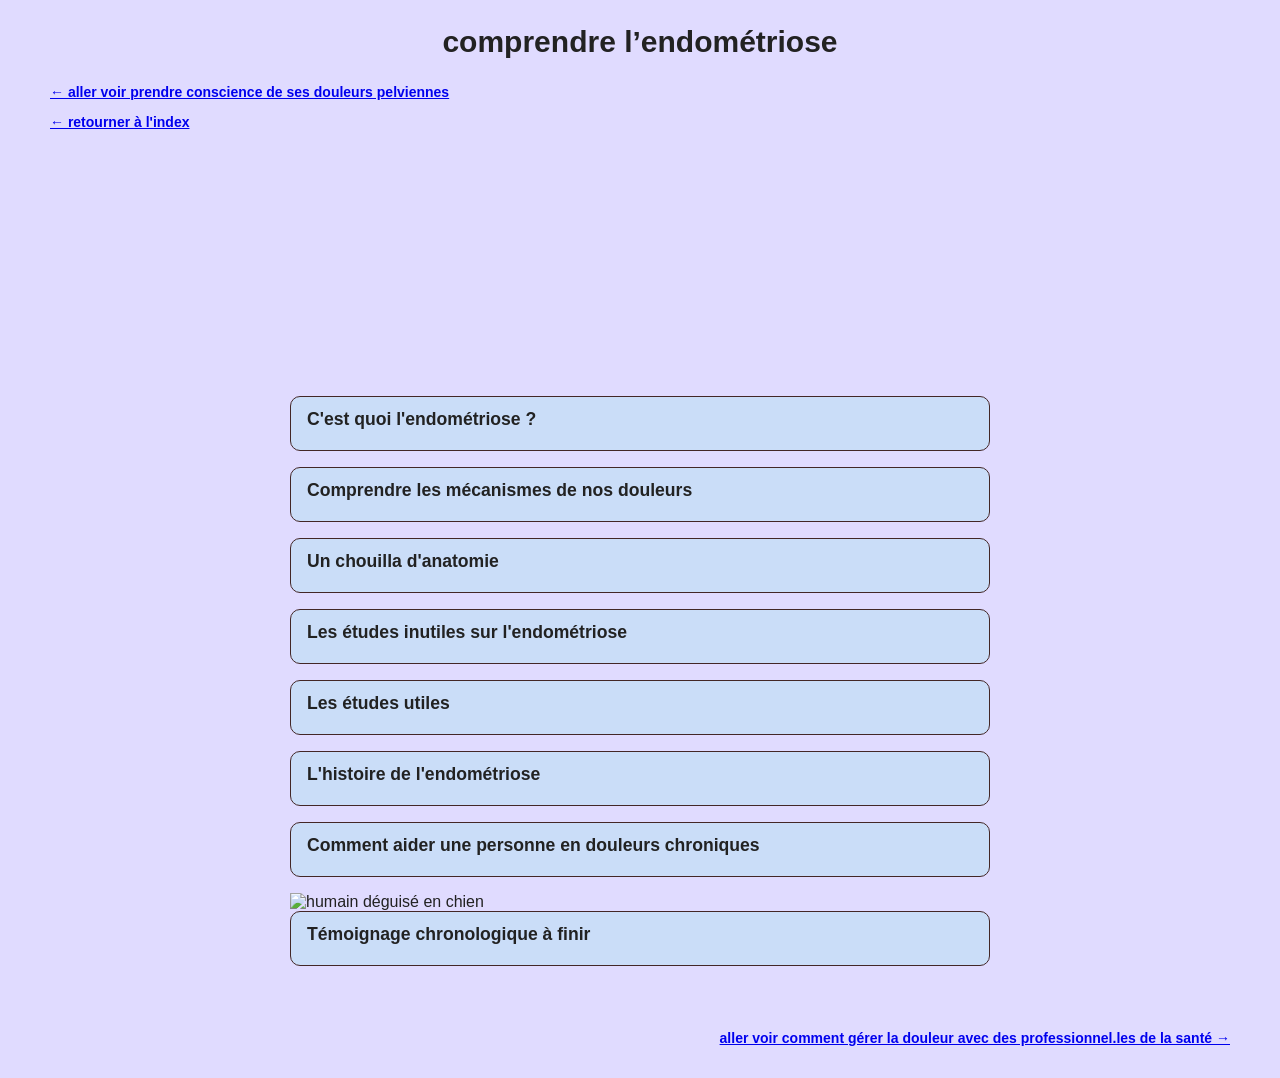
==== commit 2da229db: "Update print statement from 'Hello' to 'Goodbye'" ====
--- a/comprendre.html
+++ b/comprendre.html
@@ -11,19 +11,19 @@
   <img src="tvb.png" alt="tout va bien écrit en très grand" class="tvb">
   
     <h2>comprendre l’endométriose</h2>
+    <h3><a href="prendreconscience.html">← aller voir prendre conscience de ses douleurs pelviennes</a></h3>
     <h3><a href="index.html">← retourner à l'index</a></h3>
-    <br><br><br><br><br><br><br><br><br><br><br><br><br><br><br><br>
+    <br><br><br><br><br><br><br><br><br><br><br><br><br><br>
   </header>
-
-
   <main>
+
     <section class="tools">
         <details>
           
             <summary> C'est quoi l'endométriose ? </summary>
-            <p>  L'endométriose n'est pas seulement le fait d'avoir des règles douloureuse. C'est très important de ne pas résumer 
+            <p>  L'endométriose n'est pas seulement le fait d'avoir des règles douloureuse pendant quelques jours. C'est très important de ne pas résumer 
               l’endométriose à ça pour ne pas renforcer l’incompréhension et l’érrance médicale. Cette maladie s'exprime différemment
-              dans chaque corps, par son emplacement, ses types de lésions, l'environnement, et par la réaction du corps. <br><br>
+              dans chaque corps, par son emplacement, ses types de lésions, l'environnement, et par les réactions du corps. <br><br>
               
               Les lésions d’endométriose, c’est le nom qu’on donne 
               aux endroits où des cellules semblables à l’endomètre se sont implantés. 
@@ -31,31 +31,36 @@
               par la suite peuvent créer de l’inflammation, des douleurs et tout le tralala. 
               Le nombre ou la taille des lésions d'endométriose ne représente pas la quantité de douleur, 
               on peut avoir des petites lésions et avoir très mal. <br><br>
-              
-              L’endométriose peut venir déclencher d’autres problèmes, que ce soit des adhérences, des perte de mobilité, une hypertonie, 
-              une hypersensorialité et bien plus encore. Ce n’est pas seulement avoir des règles douloureuses parce que les symptômes 
+                 
+              Les lésions d'endométrioses peuvent aller dans beaucoup d'endroits.
+              Ce n’est pas une maladie uniquement présente dans l’utérus, ni dans le système pelvien, il y a des cas d’endométriose dans beaucoup d’organes 
+              et on commence à peine à comprendre ça. De plus en plus d'études qualifie l'endométriose de maladie systémique :<br><br>
+
+              <a href="https://www.thelancet.com/journals/lancet/article/PIIS0140-6736(21)00389-5/fulltext">" Endometriosis is a chronic systemic disease: clinical challenges and novel innovations"</a>.<br><br>
+
+              Ça veut dire que l'endométriose peut aller partout dans le corps. Dans les ovaires, les trompes, la vessie, les intestins, le rectum, le diaphragme, les ligaments 
+              derrière l’utérus, les poumons, les poignets, les yeux etc : tous les organes. De plus en plus de cas sont découverts même si c'est sous-diagnostiqué. <br><br>
+                              
+                              Dans un interview par Zélia Breton de Dr Erick Petit, il dit : <br><br>
+
+              « Un jour j’ai rencontré une femme qui avait uniquement des douleurs de l’épaule droite pendant ses règles. Elle était venue me voir 
+              car elle avait vu un reportage télé, et je lui ai trouvé une endométriose colossale. Seulement à part l’épaule, elle n’avait pas d’autres symptômes. ». <br><br>
+
+              L’endométriose peut venir déclencher d’autres problèmes, que ce soit des adhérences entre les organes et une perte de mobilité de ces derniers, une hypertonie, 
+              une hypersensorialité, des  et bien plus encore. Ce n’est pas seulement avoir des règles douloureuses parce que les symptômes 
               provoqués par l’endométriose peuvent être présents en dehors des règles, devenir chroniques, et affecter le fonctionnement de plusieurs organes.<br> <br>
+
+              <b>C'est une maladie complexe, dont l'origine n'est pas encore définie, et les mécanismes pas encore compris.</b>
 
               Avoir une endométriose peut être synonyme d'handicap invisible, provoquant par exemple des douleurs aux lombaires, pendant 
               la digestion, des difficultés à marcher etc. Elles sont effectivement plus prononcés pendant les règles mais affectent 
               le corps dans son intégralité et pas seulement à ce moment précis. <br><br>
 
-              Cette maladie est sous estimé par beaucoup de professionnels de la santé et énormément 
-              d’autres personnes. Avoir un diagnostic met en moyenne sept ans et coûte cher.
+              Cette maladie est sous estimé par beaucoup de professionnels de la santé et en général pas prise au serieux. 
+              Avoir un diagnostic met en moyenne sept à 10 ans et coûte cher.
               La recherche a commencé très récemment et on découvre de plus en plus de choses. <br><br>
-                 
-              Ce n’est pas une maladie uniquement présente dans l’utérus, ni dans le système pelvien, il a des cas d’endométriose dans beaucoup d’organes 
-              et on commence à peine à comprendre ça. De plus en plus d'études qualifie l'endométriose de maladie systémique :<br><br>
-
-              <a href="https://pubmed.ncbi.nlm.nih.gov/33640070/">" Endometriosis is a chronic systemic disease: clinical challenges and novel innovations"</a>.<br><br>
-
-              L'endométriose peut aller partout, dans les ovaires, les trompes, la vessie, les intestins, le rectum, le diaphragme, les ligaments 
-              derrière l’utérus, tous les organes. De plus en plus de cas particuliers apparaissent. <br><br>
-                              
-                              Dans un interview par Zélia Breton de Dr Erick Petit, il dit : <br>
-              « Un jour j’ai rencontré une femme qui avait uniquement des douleurs de l’épaule droite pendant ses règles. Elle était venue me voir 
-              car elle avait vu un reportage télé, et je lui ai trouvé une endométriose colossale. Seulement à part l’épaule, elle n’avait pas d’autres symptômes. ». <br><br>
-                
+                
+          
             </p>
             <div class="fleche-fermeture">▲ réduire</div>
           </details>
@@ -64,62 +69,143 @@
     
           <details>
             <summary> Comprendre les mécanismes de nos douleurs </summary>
-            <p> <img src="The outer and inner female sex organs, in a sagittal section_ The right half is visible.jpeg" alt="schéma des organes du périnée" class="schema">
+            <p>
               Essayer de comprendre le fonctionnement de mes douleurs m'a permis 
               de mieux cibler mes actions et de comprendre pourquoi certaines choses étaient efficaces et d'autres non.
               La première chose que j'ai appris, grâce aux kinésithérapeutes qui m'ont suivi, était le fonctionnement du plancher pelvien.
-              C'est un ensemble de muscle qui vient maintenir beaucoup d'organes comme la vessie, le rectum, l'utérus...
+              C'est un ensemble de muscles qui vient maintenir beaucoup d'organes comme la vessie, le rectum, l'utérus...
               
-              Quand le corps lutte contre l'endométriose il déclenche une inflammation qui peut devenir chronique. 
-              L'inflammation déclenche d'autres problèmes, qui déclenchent d'autres problèmes, j'ai personnellement eu : <br><br>
-
-              - une perte de mobilité des organes qui a engendré des adhésions entre les paroies des organes, 
-              un épaississement des ligaments utéros sacrés, <br><br>
-
-              - cette perte de mobilité à créé d'autres problèmes de fonctionnement propres à chaque organes, par exemple des intolérances alimentaires pour les intestins, 
-              des douleurs lors de la défécation pour le rectum, des envies constantes d'uriner pour la vessie, etc. <br><br>
-
-              - une compréssion des nerfs, donc des douleurs nociceptives (definition), les nerfs sont hypersensibles ou endommagés et envoient 
-              des informations d'une douleur qui est devenue centralisée (definition) et la cicatrisation des nerfs est très difficile  <br><br>
+              <img src="The outer and inner female sex organs, in a sagittal section_ The right half is visible.jpeg" alt="image anatomique du petit bassin" class="schema">
+
+              <h5>L'inflammation</h5>
+          
+              Un des mécanismes important à connaître quand on a des douleurs pelviennes est l’inflammation.
+              L’inflammation est une réaction du système immunitaire pour se défendre, 
+              dans le cas de l’endométriose c’est déclenché par des nodules, ou par un/des kystes, etc. 
+              L'inflammation peut aussi être déclenchée simplement par les règles.
+              <br><br>
+              L'inflammation provoque des gonflements, de la chaleur, et autres péripéties. Subit pendant longtemps elle peut inflammer les nerfs et les endommager. 
+              Elle peut également provoquer des adhérences entre les organes et une perte de mobilité de ces derniers.
+              <br>
+
+              <h5>Les douleurs neuropathiques et le système nerveux</h5>
+          
+              L'irritation des petits nerfs causée par l'endométriose et l'inflammation participe aux douleurs les moins compréhensibles.
+              <br><br>
+              Plus l'inflammation est présente plus le seuil de tolérance de la douleur diminue.
+              Les nerfs deviennent plus sensibles et envoient des signaux de douleurs même sans mouvement. 
+              <br><br>
+              De plus, quand un nerf est sollicité pendant longtemps lors de douleurs chroniques, on peut avoir une sensibilisation du système nerveux central.
+              Le cerveau apprend la douleur quotidienne et, même quand les stimulis ne sont pas présents ou sont moindres, il perçoit un signal de douleur.
+              <br><br>
+              Selon cette étude : <br><br>
+              <a href="https://www.mdpi.com/2218-273X/15/11/1536">
+                "Neuroendocrine–Immune Axis in Endometriosis: A Review on How the Nervous System Goes Beyond Pain Perception"</a>
+              <br><br>
+              L’endométriose peut être comprise comme une interaction continue entre le système nerveux, le système immunitaire et les hormones. 
+              Les nerfs ne font pas que relayer la douleur, ils participent à l’inflammation et à la croissance des lésions. 
+              Cette activité entraîne une sensibilisation qui rend la douleur plus intense et persistante.
+                <br><br>
+              On peut décrire une boucle :<br><br>
+              nerfs → inflammation → hormones (œstrogènes) → nerfs
+             <br><br>
+             <pre>
+              "L'axe neuroendocrino-immunitaire est impliqué dans 
+              l'apparition et le développement de l'endométriose"
+
+              (citation traduite de l'anglais au français)
+            </pre>
+
+              <h5>L'immobilité tissulaire</h5>
+      
+              La douleur dans le bassin peut provoquer une sorte de blocage dans les tissus, comme s’ils perdaient en mobilité.
+              À cause de la douleur, le corps se crispe et on bouge moins.
+              Mais le fait d'être immobile et tendu fini par créer encore plus de douleur.
+              <br><br>
+              Un cercle vicieux s’installe : la douleur entraîne moins de mouvement, et le manque de mouvement entretient la douleur.
+              C'est aussi comme ça qu'on peut être en état de protection muscluraire chronique et si ça s'installe en <span class="tooltip"><b>hypertonie</b>
+                <span class="tooltiptext">Tension excessive et involontaire des muscles du plancher pelvien. Les muscles sont tendus ou rigides, entraînant des douleurs, de la fatigue.</span>
+               </span>.
+              <br><br>
+              <h5>Les adhérences</h5>
+           
+              Les adhérences sont des bandes de tissus cicatriciels. Elles se forment au moment où les lésions d'endométriose saignent, ce qui est beaucoup en même temps que
+              les règles, mais peut être aussi en dehors.
+              <br><br>
+              Ce phénomène créé de l'inflammation,
+              le corps tente de réparer ça et boum du tissu cicatriciel qui colle les organes entre elles. mince. 
+              <br><br>
+              Les adhérences entraînent une perte de mobilité des organes qui, elle, entraîne des épaississement de certains organes ou ligaments.
+              Utérus collé à la véssie ou au rectum par endroits ou entièrement,
+              on sait pas trop ce qu'on a parce que les adhérences sont pas bien diagnostiquée, en tous cas ça créer une perte de mobilité.
+              <br><br>
+
+              <h5>L'oeuf ou la poule</h5>
+              Vous remarquerez peut être! Que plusieurs cercles vicieux peuvent se créer, se rejoindre, se nourrir ! Ma kiné utilise souvent l'expression l'oeuf ou la poule,
+              on ne sait pas qui déclenche quoi et quel mécanisme entraîne lequel. Petit exemple : 
+              <br><br>
+              Les adhérences tirent sur les organes → épaississement des tissus → mobilité réduite → plus de douleur → encore plus d’adhérences possibles → ça continue.
+              <br><br>
+              Il y a aussi le cycle : douleur → stress/angoisse →  douleur →  ... 
+              <br><br>
+              J'ai mal →  j'angoisse par rapport à ce que j'ai à faire, j'ai peur que la douleur empire ou ne 
+              parte pas →  stress → douleur.
+              <br><br>
+
+              <br><br>
+              L'inflammation et les douleurs chroniques prennent beaucoup d'énergie au corps,
+              ça entraîne de la fatigue du système immunitaire, il est moins performant, constamment occupé à gérer l’inflammation.
+              <br><br>
+              Ça veut dire qu'avoir une autre maladie en plus, même un rhume, est encore plus fatiguant et met
+              plus de temps à disparaître. Un rhume, une chute, un choc vient perturber l'équilibre général et peut raviver
+              certaines douleurs d'endométriose qui avaient diminué.
+              <br><br>
+
+              <br><br>parler de l'histoire des deux clous dans le livre neuromania
+
+              Comme on ne peut pas traiter l'endométriose, on essaie de traiter ses symptômes. 
+              Chacun demande une approche différente, d'où la nécessité d'apprendre leur existence pour tenter différentes solution.
+            
+              <h5>Concrétement, symptômes et causes possibles que j'ai eu :</h5>
+
+              Sensation d'un bassin bloqué, rouillé, douleurs aux lombaires :<br><br>
+              → <i>Une perte de mobilité des organes qui a engendré des adhésions entre les paroies des organes, 
+                un épaississement des ligaments utéros sacrés.</i>
+
+              <br><br><br>
+
+              Intolérances alimentaires, mauvaises digestion, douleurs lors de la défécation, envies constantes d'uriner :
+              <br><br>
+              → <i>Perte de mobilité encore, mais aussi inflammation très facile à déclencher par certains aliments, du stress, un mauvais sommeil.</i>
+              <br><br><br>
+
+              - Barre à l'arrière de la jambe, sensation de brûlure, déchirure à chaque pas :<br><br>
+              →<i>Douleur sciatique, due à une inflammation chronique du nerf qui passe à côté de mes ligaments utéro-sacrés.</i>
+              <br><br><br>
     
-              En comprenant ces mécanismes j'ai pu comprendre la plupart de mes douleurs, par exemple :<br><br>
+              - Ballonements après avoir mangé, même juste en buvant de l'eau, ou même dès le réveil : <br><br>
+              → <i>Gaz bloqués (hyperphagie), intestins inflammés, manque de mobilité de mes organes à causes d'adhérences et d'épaississement.</i>
+                <br><br><br>
+
+              - Lourdeur, comme si mon ventre portait tout mon poids : 
+              <br><br>
+              → <i>Adhérences de mes organes </i>
+              <br><br><br>
+          
+              - Barre à l'arrière de la jambe, sensation de brûlure, déchirure :
+              <br><br>
+              → <i>Douleur sciatique, due à l'inflammation de mon nerf qui passe à côté de mes ligaments utéro-sacrés </i>
+              <br><br><br>
     
-              - Ballonements après avoir mangé, bu de l'eau, ou même dès le réveil : <br><br>
-              <i>-> Gaz bloqués, hyperphagie, intestins inflammé <br><br></i>
+              - Sensation de couteau enfoncé, en étant immobile ou pendant les selles :
+              <br><br>
+              → <i> Muscles du plancher pelvien en hypertonie, contractés presque en continu. Nerfs irrité → douleur neuropathique.</i>
+              <br><br><br>
     
-              - Lourdeur, comme si mon ventre portait tout mon poids : <br><br>
-             <i> -> Adhérences de mes organes </i><br><br>
-          
-              - Barre à l'arrière de la jambe, sensation de brûlure, déchirure <br><br>
-             <i> -> Douleur sciatique, due à l'inflammation de mon nerf qui passe à côté de mes ligaments utéro-sacrés </i><br><br>
-    
-              - Sensation de couteau enfoncé, en étant immobile ou pendant les selles <br><br>
-              <i>-> Muscles du plancher pelvien en hypertonie, contractés presque en continu. Spasmes à certains moments.</i><br><br>
-    
-              - Sensation de bleu à la vulve et autour, hyperseniabilité même si je suis immobile, comme si ma culotte était faite de petites lames de rasoir <br><br>
-              <i>-> Nerf abîmé, pincé ou compacté  <br><br></i>
+              - Sensation de bleu à la vulve et autour, comme si ma culotte était faite de petites lames de rasoir :
+              <br><br>
+              → <i> Nerf abîmé, muscles en hypertonie et hypersensibilité. <br><br></i>
             
-            <br><br>
-
-    <br><br>
-              Il y a aussi le cycle douleur - stress/angoisse - douleur - ... 
-              <br>J'ai mal, donc je vais commencer à angoisser par rapport à ce que j'ai à faire, je vais avoir peur que la douleurs empire ou ne 
-              parte pas, ce qui va causer du stress. Le stress va empirer la douleur par différents mécanismes (tension dans les muscles, respiration coupée, etc). 
-              Les douleurs empires, le stress avec, etc.
-              <br><br>
-    
-              L'endométriose peut provoquer une inflammation dans le corps, ça veut dire que le système immunitaire est moins performant,
-              elle entraîne de la fatigue du système immunitaire (il est constamment occupé à gérer l’inflammation).<br>
-              Ça veut dire qu'avoir une autre maladie en plus, même un rhume, peut être encore plus fatiguant et mettre
-              plus de temps à disparaître que sans maladie auto-immune. Ça vient aussi perturber l'équilibre général et ça peut raviver
-              certaines douleurs.<br><br>
-
-              C'est pas parce qu'on a pas tous les symptômes typiques d'un endométriose qu'on a pas d'endométriose, c'est pas non plus parce qu'on a 
-              des symptômes que les médecins ne connaissent pas qu'ils ne sont pas réels, l'errance médicale ne s'arrête pas après le diagnostic.
-    
-              L'endométriose n'est pas une maladie affectant seulement les femmes, on peut avoir ses règles et ne pas être une femme. Trop peu de site prenne en compte 
-              les personnes trans, la plupart des phrases catchy s'adresse aux femmes et parle de l'endométriose comme d'une maladie féminine.
-
             </p>
             <div class="fleche-fermeture">▲ réduire</div>
           </details>
@@ -142,7 +228,7 @@
               <div class="texte-schema">
                 C'est le seul muscle qui relie le bas du corps avec le haut, il s'insère à l'avant des lombaires et descend jusqu'au fémur. 
                 <br><br>
-                Il est super utile, il nous sert à marcher, à stabiliser le bas du dos, la hanche, 
+                Il est super utile! Il sert à marcher, à stabiliser le bas du dos, la hanche, 
                 et d'autres trucs contenant des termes médicaux trop précis pour ce site.
                 <br><br>
                Il était trop tendu chez moi, ça me provoquait des douleurs en bas du dos et en haut des hanches. J'ai appris à l'étirer et mes kinés m'ont aussi appris des 
@@ -155,7 +241,7 @@
         </details>
 
     <details>
-      <summary>Les études sur l'endométriose</summary>
+      <summary>Les études inutiles sur l'endométriose</summary>
     
 
       C'est une maladie qui existe depuis très longtemps mais qui fait l'objet de véritables recherches depuis très peu de temps.
@@ -170,9 +256,9 @@
       On rappelle que l'errance médicale pour un diagnostic dure actuellement en moyenne entre 7 et 10 ans.
       <br><br>
       Pour comprendre à quel point les études autour de l'endométriose prenne du temps, 
-      ça me paraît necessaire de mentionner ces quelques stupides études qui ont eu lieu très récemment : <br><br>
-
-      <b>Les études absurdes (sexistes):</b>
+      ça me paraît necessaire de mentionner ces quelques études qui ont eu lieu très récemment : <br><br>
+
+      <b>Une étude absurde et sexiste :</b>
       <a href=" https://pubmed.ncbi.nlm.nih.gov/33160510/">"Attractiveness of women with rectovaginal endometriosis: a case-control study"</a> <br><br>
 
         Cette étude aboutit sur l'information très peu utile que les femmes qui ont de l'endométriose sont plus attirante que la moyenne. <br>
@@ -198,11 +284,17 @@
 
 
        
-       Dans la catégorie études stupides on peut aussi retrouver celle là :<br><br>
+       Une étude pas très utile :<br><br>
 
        <a href="https://pmc.ncbi.nlm.nih.gov/articles/PMC5850214/">"A qualitative study of the impact of endometriosis on male partners"</a><br><br>
 
-       paragraphe
+       Petite citation "male partners having a marginalized status in endometriosis care" en tant que patient.e on est déjà marginalisée, pourquoi aller chercher midi à quatorze heure ?
+       La grande partie de cette étude est centré autour de la vie sexuelle et l'envie d'avoir des enfants, 
+       ce qui, pour une personne qui souffre au quotidien, n'est pas la priorité. 
+       <br><br>
+       Bien sûr que c'est impactant dans une relation de vivre avec quelqu'un qui est malade, et en lisant les témoignages, ça a effectivement l'air difficile,
+       mais pour l'endométriose <b>qui n'a pas assez de recherche</b> c'est juste très peu utile d'avoir ce genre d'articles financés.
+
 <br><br>
 
 
@@ -210,360 +302,601 @@
        <div class="fleche-fermeture">▲ réduire</div>
      </details>
 
-      <details>
-        <summary>Je connais une personne qui souffre de douleurs pelvienne et je ne sais pas comment être là pour iel </summary>
+     <details>
+       <summary>Les études utiles</summary>
+        <p> 
+          Cette case donne plus d'espoirs et d'informations que la suivante, j'ai repertorié les études que je trouve utiles et qui m'ont aidée à confirmer ou découvrir 
+          des pratiques qui m'ont aidées. <br><br>
+
+          Certaines sont en accès libres, d'autres sont en accès restreint, j'ai pu y accéder par le compte d'une université dans laquelle j'ai fait mon erasmus. <br><br>
+
+          Comme il n'y a pas assez d'études consacrées à l'endométriose, une partie de ses études est seuleulement sur la dysménorrhée 
+          (les règles douloureuses, pouvant s'étaler sur tout le cycle), qui est un des symptômes de l'endométriose. <br><br>
+
+          <a href="https://bmjopen.bmj.com/content/12/7/e059280">"Associations between physical exercise patterns and pain symptoms in individuals with endometriosis"</a>
+          <br><br>
+          Cette étude confirme qu'une pratique sportive aide à gérer la douleur et à la diminuer, c'est quelque chose que j'ai pu sentir de mon côté et dont je parle 
+          dans "Agir en autonomie".
+
+          <a href="https://journals.sagepub.com/doi/abs/10.1089/acm.2008.0311">"Comparison of Effects of Ginger, Mefenamic Acid, and Ibuprofen on Pain in Women with Primary Dysmenorrhea"</a><br><br>
+
+          Ici on apprend que le gingembre est autant efficace que l'ibuprofen et que l'acide méfénamique (je n'ai jamais testé le dernier). 
+
+          <a href="https://www.sciencedirect.com/science/article/abs/pii/S2095496417603480?via%3Dihub">"Use of ginger versus stretching exercises for the treatment of primary dysmenorrhea: a randomized controlled trial"</a><br><br>
+
+          Cette étude est en accords avec la précédente, en comparant trois groupes, un qui prend du gingembre, l'autre qui fait des étirements et 
+          le dernier qui ne fait rien en tant que groupe de contrôle. <br><br>
+
+
+          <pre>
+            "The students in both groups did not exercise regularly
+            before the interventions"</pre>
+
+          Les deux premiers groupes ont vu leurs douleurs diminuer, cependant l'étude montre que les étirements sont encore plus efficaces que le gingembre pour diminuer 
+          les douleurs pendant les règles.<br><br>
+          
+          <pre>
+          "The exercise programs included 5 min of warm-up movements
+          in a standing position, followed by 6 stretching exercises
+          for the abdomen and pelvis for 10 min. This program
+          was performed for 15 min, 3 times per week" </pre>
+          <br><br>
+
+          Ils mentionnent une étude que je ne trouve pas qui aurait combiné les deux (gingembre et exercices d'étirements) et la diminution de la douleur 
+          était encore plus efficace.<br><br>
+
+
+          autres études à relier aux cases:<br><br><br><br><br><br>
+
+          cette étude sur les dépenses liées à l'endométriose, dans d'autres pays de la france (faire une estimation de moi?):
+          <br><br>
+          <a href="https://academic.oup.com/humrep/article/31/4/712/2379946?guestAccessKey=#38235877">"The direct and indirect costs associated with endometriosis: a systematic literature review"</a>
+          <br><br><br><br>
+          celle là sur en quoi le thc et cbd peut aider la douleur liée à l'endométriose :<br><br>
+          <a href="https://journals.lww.com/pain/fulltext/2022/01000/association_of_endocannabinoids_with_pain_in.20.aspx">
+            Association of endocannabinoids with pain in endometriosis</a> <br><br>
+          <a href="https://onlinelibrary.wiley.com/doi/full/10.1002/nop2.744">"Explorer l'impact de l'endométriose sur la vie des femmes : une étude qualitative en Iran"</a>
+          <br><br><br><br>
+          celle là aussi : 
+          <br><br>
+          <a href="https://academic.oup.com/biolreprod/article/99/2/349/4841840?guestAccessKey=#139954892">"Endometriosis alters brain electrophysiology, gene expression and increases pain sensitization, anxiety, and depression in female mice"</a>
+          <br><br><br><br>
+          celle là ! sur les couts de l'endométriose : 
+          <br><br>
+          <a href="https://academic.oup.com/humrep/article/31/4/712/2379946?guestAccessKey=">"The direct and indirect costs associated with endometriosis: a systematic literature review"</a>
+          Une étude qui parle de l'éloignement de patientes de la médecine occidentalle et des médicaments :
+          <br><br><br><br>
+          <a href="https://www.sciencedirect.com/science/article/pii/S1353611702001385?via%3Dihub">"Learning to take charge: women's experiences of living with endometriosis"</a>
+          <br><br><br><br>
+          <a href="https://academic.oup.com/humupd/article/19/6/625/839568">"The social and psychological impact of endometriosis on women's lives: a critical narrative review"</a>
+          <br><br><br><br>
+          <a href="https://www.sciencedirect.com/science/article/pii/S0277953609004808">"The etiquette of endometriosis: Stigmatisation, menstrual concealment and the diagnostic delay"</a>
+          <br><br><br><br>
+          Lire ça, ça a l'air bien, <a href="https://fertilityscienceresearch.org/a-primer-on-clinical-classification-and-pathophysiology-of-endometriosis/">"A Primer on Clinical Classification and Pathophysiology of Endometriosis"</a>
+          <br><br>
+          et ça <a href="https://pmc.ncbi.nlm.nih.gov/articles/PMC8493968/">le rôle de la signalisation nerveuse périphérique dans l'endométriose</a><br><br><br><br>
+          ++ case comment se tenir au courant en dehors de ce site tenu par une meuf de 23 ans : https://www.endonews.com/<br><br>
+          https://www.fondation-endometriose.org/recherche/axes/<br><br>
+          aussi petit mode d'emploi sur comment lire un article scientifique ?<br><br>
+        </p>
+
+     </details>
+
+     <details>
+      <summary>L'histoire de l'endométriose</summary>
+      <p>
+
+Ici je parle de l’histoire de l’endométriose ! <br><br>
+C’est la version longue, il s’est juste pas passé grand chose niveau découverte scientifique <b>utile</b>.
+<br><br><br>
+
+L’endométriose a été pour la première fois décrite en l’Égypte Antique en -1855.
+<br><br>
+Et puis bam le moyen âge et la renaissance : mais non, voyons ! C’est de la possession démoniaque !!
+<br><br>
+Elle a été ensuite incorporée à la « psyché féminine » et c’est là que le terme hystérique a été inventé.
+<br><br>
+Pour rappel le terme hystérique aujourd’hui est défini comme un comportement déchaîné, incontrôlable. 
+Il a été créé à partir d’hysterikos en grec qui voulait dire relatif à l’utérus. Il a été inventé pour parler de « névroses hystériques » 
+et servait à discréditer les femmes, leurs émotions et les douleurs qu’elles rencontraient.
+Son histoire reste un noyau dans son utilisation et il est la plupart du temps utilisé pour parler d’une femme.
+N’utilisons pas le terme hystérique !
+<br><br>
+Bref, la maladie de l’hystérie est inventée, bien utilisée, et toutes les recherches avant ça sur l’endométriose ont été foutue à la poubelle.
+<br><br>
+Jusqu’au 19e siècle ou en 1860 la première définition de la maladie apparaît, on décrit que des cellules de l’endomètre 
+ne sont plus à leur place et vont se greffer en dehors de la cavité utérine.
+<br><br>
+Le terme endométriose voit le jour en 1927, mais jusqu’à 2010-2015 la recherche avance très peu. 
+<br><br>
+En conclusion, ça fait une dizaine d’année qu’il y a de la recherche sur une maladie qu’on connaît depuis 4000 ans, 
+et qui touche au moins une femme sur 10.
+<br><br><br>
+En comprenant qu'il y a si peu de recherches sur l'endométriose on comprend mieux l'érrance médicale, les délais de diagnostics,
+le manque de prise en charge, et la normalisation des règles douloureuses. 
+<br><br>
+<h5>aujourd'hui</h5>
+Il n'existe pas d'accords international sur un système de catégorisation de l'endométriose.
+<b>Pour l'instant, en france, l'endométriose est caractérisée en trois catégories :</b>
+<br><br>
+Superficielle
+<br><br>
+Profonde
+<br><br>
+Ovarienne
+<br><br>
+Elle peut être ensuite précisée (en fonction de l'envie du médecin) en différents stades selon l'étendue, allant de I à IV.
+Il faut prendre en compte que ces catégorisation sont souvent approximatives parce que c'est difficile de bien voir l'endométriose.
+Et aussi sont basées sur l'anatomie, et comme vu précédemment n'indinquent en aucun cas le niveau de douleur qu'on ressent ou les smptômes qu'on a.
+<br><br>
+J'ai vu récemment qu'aux Etats Unis l'endométriose commençait à être diagnostiquée seulement avec les symptômes, mais surtout ! 
+Il y a une recherche d'une nouvelle classification de l'endométriose, 
+qui prend en compte les symptômes et les impacts sur la vie, plutôt que l'emplacement des lésions (qui n'indiquent pas grand chose).
+<br><br>
+Pour dire à quel point l'emplacement des lésions n'est pas utile, mes kinés et les médecins de la douleur que j'ai vu m'ont dit que 
+savoir où était mes lésions ne changeait pas le suivi, parce qu'iels se basent sur mes symptômes.
+<br><br>
+
+De plus, avoir un nouveau classement permettrait de cibler les "traitements". Comme expliqué dans cette étude (que je trouve particulièrement )
+<a href="https://www.mdpi.com/2227-9059/11/9/2448">"A Novel Classification of Endometriosis Based on Clusters of Comorbidities"</a> <br><br>
+<pre>
+          "On observe fréquemment l'association de l'endométriose 
+          à de nombreuses maladies, notamment certains types de cancers, 
+          en particulier les cancers de l'ovaire et de l'endomètre. <br><br>
+
+          Une connaissance approfondie des comorbidités peut contribuer 
+          à mieux comprendre la complexité et la variabilité de l'endométriose,
+          facilitant ainsi un diagnostic plus précoce et précis et la mise en 
+          place de traitements ciblés. <br><br> 
+
+<i>(extrait traduit de l'anglais au français)</i></pre>
+<br><br>
+((Ces informations sont des bons débuts, bien qu'êxtremement tardifs, parce qu'il permettrait d'éviter de faire payer énormément (IRM, échographie)
+pour un diagnostic pas utile dans la prise en charge, et donc moins d'érrance médicale et plus d'accès aux soins. ))
+<br><br>
+Cependant, on attend encore. 
+      </p> 
+     </details>
+
+      <details class="tournesols">
+        <summary>Comment aider une personne en douleurs chroniques</summary>
             <p>
-
-            - évite de lui transmettre une maladie, même un rhume, voir ici *ça renvoie sur le paragraphe sur la fatigue du système immunitaire*<br><br>
-            - ne pas la faire culpabiliser de ne rien pouvoir faire sur le moment, l'accompagner avec bienveillance<br><br>
-            - lui faire à manger si iel est plié.e en quatre lol <br><br>
-            - aller voir la case urgence *lien case urgence quand finie * et appliquer les conseils (comme : trouver des antalgiques efficace ou encore : une tisane)
-            <br><br>
-            -le/la laisser seul.e ou rester avec iel en fonction de ses besoins 
-
-            <br><br> à continuer
-
-
+              Parfois mes amix m'ont dit se sentir dans l'incapacité de m'aider, ne pas savoir quoi faire face à la douleur.
+              Donc je fais cette liste de choses qui sont utiles, c'est axé endométriose mais je pense que ça peut 
+              être en général des bons conseils pour être gentil avec une personne en douleurs chroniques :
+              <br><br>
+              <b>Proposer des choses concrètes</b>, au lieu de dire "tu veux quelque chose ?" proposer directement de la nourriture (voir nourriture anti-inflammatoire), 
+              une tisane ou encore une bouillotte. Ça rend la proposition concrète et utile. 
+              En crise de douleurs le cerveau est trop occupé pour gérer une question large sur des besoins, alors que dire
+              oui ou non est plus simple.
+              <br><br><br><br><br><br>
+              <b>Prendre en compte les différentes facettes de la douleur</b>. La douleur peut être un simple mal de ventre, mais elle vient souvent avec d'autres complications,
+              comme une hypersensibilité au bruit, à la lumière, parce que le cerveau est fatigué de gérer des douleurs chroniques.
+              <br><br><br>
+              <b>Éviter d'empirer la situation</b>. Si on est en douleurs chroniques une petite chose comme un rhume est pire, que ce soit sur les symptômes du rhumes,
+              les symptômes qu'on a de base, la durée de récupération... tout est pire. Apprenez à faire attention en général, et encore plus avec vos amix en douleurs
+              chroniques. <br><br>
+              Évitez aussi de nous transmettre du stress et de nous faire culpabiliser de notre fatigue.
+              <br><br><br><br>
+              <b>Se renseigner</b>. Se renseigner sur qu'est-ce-que-c'est-que-ce-truc qui fait que ton/ta pote à mal tous les jours, c'est bien. Mais le plus utile,
+              c'est de nous demander à nous ce que ça fait. Toutes les maladies sont différentes en fonction de la personne, demandez nous ce qui aide, ce qui empire, etc. Pour éviter d'être dans
+              une situation ou vous voulez aidez mais ne pouvez pas par manque d'informations.
+              <br><br>
+              <br><br>
+              <b>Pourquoi y a des tournesols mal détourés ?</b>
+              <pre> 
+                Les tournesols sur fond vert sont
+                le symbôle international du
+                handicap invisible, 
+              
+                si une personne a un handicap
+                invisible elle peut le porter autour
+                d'un cordon ou sur une carte </pre>
+                <br><br>
+              <b>Ne pas participer à l'isolement social</b>. Être en douleurs chroniques fait qu'on sort moins, parce qu'on a mal ou peur d'avoir mal, ça fait qu'annuler 
+              des sorties peut être récurrent. Essayez de ne pas faire culpabiliser la personne pour ça et, le plus important, de ne pas arrêter de l'inviter pour autant.
+              C'est déjà chiant les moments qu'on rate à cause de nos douleurs, c'est encore plus triste de ne plus être invité parce que les dernières fois 
+              la douleur l'empêchait.
+              <br><br>
+              <b>Ne pas laisser tomber parce que c'est pas pratique</b>. On se sent déjà comme un boulet quand notre corps ne coopère pas avec nous, du coup se faire 
+              zapper par ses amix ça aide jamais. C'est applicable au long terme, dans le fait d'être éloigné à cause de la douleur, ou d'un mauvais contexte pour sortir
+              sans avoir mal, mais aussi au court terme. 
+              <br><br><br>
+              <b>Proposer du calme</b>. Si la personne ne peut pas sortir dans un bar elle peut peut-être plus rester chez elle ou en interieur. Mais aussi,
+              dans une situation ou une personne souffre dehors, l'aider à trouver un endroit calme peut être très utile. Soit en trouvant un coin pas loin, soit 
+              en la raccompagnant chez elle, ou encore par des petites actions comme porter son sac qui peuvent avoir l'air de rien mais qui en réalité changent beaucoup.
+              <br><br><br>
+              <i>Essayer de ne pas laisser une personne <br>
+                en crise seule (sauf si elle le demande).</i>
+                <br>
+              <br><br>Ça peut être chiant de raccompagner quelqu'un à tel moment ou d'annuler une sortie, mais c'est prendre à peine 5% du quotidien 
+              d'une personne en douleur chronique. Et quand quelqu'un reste, tout s'allège, on se sent moins seul.e dans son corps, moins isolé.e.
+              <br><br><br>
+              Je sais personnellement que si je suis en douleurs dans un bar et qu'on me propose de rentrer chez moi, ou dans un contexte safe, en petit commité,
+              je me sentirai beaucoup moins perdue dans un monde inadapté à mes douleurs. 
+              <br><br><br>
+              Aussi, si ton amix est en crise d'endométriose, tu peux lui lire la case en crise (lien) et l'aider à appliquer certains conseils.
+              <br><br>
+              Merci à toutes mas amies handicap-friendly qui me surprennent à proposer des astuces et combinaisons de groupe pour contrer l'endométriose < 3
+              <br><br>
+                <img src="carte-handicap-invisible.jpg">
             </p>
             <div class="fleche-fermeture">▲ réduire</div>
         </summary>
        </details>
 
+       <img src="good dog détouré.png" alt="humain déguisé en chien" class="good-dog">
+
        <details>
        
        <summary> Témoignage chronologique à finir </summary>
-       <p> <pre>Parcours de ce qui dans mon corps n’est pas visible 
-        (ou comment s’enlever les bâtons des roues) 
-        
-        
-        Le plus difficile n’était pas la douleur, ni l’énervement que ça me provoquait. Le plus difficile était la pataugeoire, être découragée, se prendre tellement de mur que la colère ne porte plus. Regarder ses jambes avec stupéfaction, sans comprendre comment en mettre une devant l’autre.
-        
-        Diagnostic diagonal
-        
-        J’avais mal la plupart des jours, surtout au moment de dormir. Je me disais « c’est le stress de la prépa », je me disais que c’était normal. Je me considérais comme une personne qui n’avait pas mal pendant ses règles, j’en étais fière, c’était une victoire. 
-        
-        Je pense que cette fierté était due en grande partie aux réactions que je recevais quand j’exprimais une douleur « toi tu as toujours mal quelque part »,« c’est pas la peine de pleurer ». Je ne voulais pas en plus avoir à me plaindre d’une nouvelle chose tous les mois donc j’avais décidé que je n’aurais pas mal à cause de mon utérus. 
-        
-        Mes règles commençaient à être douloureuse, une fois sur deux. Mais je reffusais.
-        « Si les médecins n’ont rien trouvé c’est qu’il n’y a pas de problème. »
-        
-        Au bout de deux ans de maux de ventre récurrents on me disait que j’étais probablement intolérante à quelque chose. On me recommande de ne pas manger de gluten pendant quelque temps, ou de lactose, sans m’expliquer réellement comment faire. Je n’ai pas les outils, je n’ai pas le temps, rien ne change à part mes douleurs qui empire. 
-        
-        Une médecin m’a dit au bout de plusieurs rendez-vous « bon… c’est à la mode… mais peut être que tu as de l’endométriose » J’avais l’impression de lui arracher un faux diagnostic de la bouche.
-        
-        
-      
-        
-      
-        
-        
+       <p> <pre>J’ai voulu plonger hors de mon corps
+        Le plus difficile n’était pas la douleur, ni l’énervement que ça me provoquait. Le plus difficile était la pataugeoire, être découragée, se prendre tellement de murs que la colère ne porte plus. Regarder ses jambes avec stupéfaction, sans comprendre comment en mettre une devant l’autre.
+        
+        I. Diagnostic diagonal
+        Je n’arrive toujours pas à me souvenir quand est-ce que les douleurs ont commencé. En retrouvant mes bulletins de terminale je vois que j’étais bien plus absente au deuxième semestre qu’au premier « quatre journées non justifiées ». J’en déduis qu’à ce moment-là ça n’allait déjà pas.
+        Au bout d’un moment j’avais mal la plupart des jours, surtout au moment de dormir. Je me disais « c’est le stress de la prépa », je me disais que c’était normal. Je me considérais comme une personne qui n’avait pas mal pendant ses règles, que c’était comme ça, presque comme une fierté.
+        Je pense que cette fierté était due en grande partie aux réactions que je recevais quand j’exprimais une douleur « toi, tu as toujours mal quelque part », « c’est pas la peine de pleurer ». Je ne voulais pas en plus avoir à me plaindre d’une nouvelle chose tous les mois donc j’avais décidé que je n’aurais pas mal à cause de mon utérus.
+        Mes règles étaient douloureuses, un jour une fois sur deux, puis un jour à chaque fois, puis deux jours, puis plus. Mais je refusais.
+        « Si les médecins n’ont rien trouvé d’alarmant c’est qu’il n’y a pas de problème. »
+        Au bout de peut-être deux ans de maux de ventre récurrents, une médecin me dit que je suis probablement intolérante à quelque chose. Elle me recommande de ne pas manger de gluten pendant quelque temps, ou de lactose, sans m’expliquer réellement comment faire.
+        Je n’ai pas les outils, je n’ai pas le temps, rien ne change à part mes douleurs qui empirent.
+        Je retourne la voir, elle me demande si je suis constipée, je lui dis que oui mais pas seulement, que ça change tout le temps. Elle me prescrit des laxatifs à prendre tous les jours. Je vois bien que ce n’est pas la solution, la situation stagne. Je sors moins et mes amix ne comprennent pas.
+        Six mois plus tard, pendant une semaine de travail, j’ai mes règles et tout est difficile. À ce moment-là une personne me dit qu’elle a de l’endométriose et que mes symptômes ressemblent à ça.
+        Je suis extrêmement reconnaissante de cette personne, c’est grâce à cette rencontre que les choses ont commencé à se débloquer.
+        Je suis retournée voir la même médecin une troisième fois. Je lui parle de l’endométriose. Elle était clairement saoulée que je lui en parle « bon… c’est à la mode… mais tu peux faire des tests ».
+        J’avais l’impression de lui arracher un faux diagnostic de la bouche.
+        Je vais faire une échographie, on ne m’avait pas prévenue que c’était une échographie par pénétration, ce que je refuse de faire. On en fait une sur le ventre, le médecin était clairement saoulé que je refuse le premier test.
+        On voit de l’endométriose mais ils me disent que ce n’est pas suffisant, je ne sais pas trop pourquoi. Ils me disent d’aller faire une IRM pour confirmer.
         L’IRM résonne sous les paupières. Dans le grand tube où j’ai coulissé il y avait des bip bip vionshhh wrakmllml fvioooonn tssss TSSS brmrrr tchaiiikssss bip bip bvoooonnnn iion aooon.
-        
-        
-        Ils me disent de ne pas bouger le ventre mais j’ai envie de respirer tout l’air du grand tube, d’un coup, très grand, respirer tout l’air de la salle, tout l’air du cabinet, tout l’air de la rue, tout l’air du 14e arrondissement.
-        
+        Ils me disent de ne pas bouger le ventre mais j’ai envie de respirer tout l’air du grand tube, d’un coup, très grand, respirer tout l’air de la salle, tout l’air du cabinet, tout l’air de la rue, tout l’air de Paris.
         Tout avaler et puis tout expirer, tout recracher, recracher ce qui pourrit dans mon ventre.
-        
-        
-        Savoir qu’on a une endométriose ça avance vraiment pas à grand chose. J’étais sur le grand trottoir rue tombe issoire. Je me souviens d’une grande pub, à ma gauche, avec des grandes écritures :
-        
-        « PARTEZ EN VACANCES TRANQUILLE ».
-        
-        
-        
-  
-        
-        
-        Le 3 Juillet 2023, à la fin de ma première année à l’école, je fais mon premier IRM, à la fin une médecin m’a dit « Vous n’êtes pas malade. Vous avez une endométriose. J’ai vu pire. ». C’est deux mois plus tard que j’ai appris que j’avais une endométriose profonde, sur mes ligaments utero-sacrés. Elle ne m’a pas mentionné ces mots, ni la gyneco que j’ai vu par la suite. 
-        
-        La seule chose qui faisait passer mes douleurs était un joint.. C’est efficace mais ça fatigue.
-        
-        La gyneco m’a prescrit ma première pilule. Je me suis toujours dit que je n’en prendrai pas, mais elle ne m’a parlé que de ça. Je l’imagine tirer au pif une pilule parmi toutes les possibilités, elle ne m’a pas fait faire de prise de sang avant. 
-        
-        Je prends cette pilule dans l’objectif de ne plus avoir mes règles, d’être en amenorée artificielle. Je la commence pendant mes règles selon le mode d’emploi, je suis en voyage et résidence à ce moment là. Mes règles n’avaient jamais été aussi horrible, je n’ai pas pu faire grand chose des dix jours. Une fois rentrée je repars en voyage et même si je n’ai pas mes règles, tout me fait mal. Même quand je m’assois. Je me dis que je ne peux plus partir en voyage. Ni faire de vélo.
-        
-        La pillule aléatoire de la gynéco n’est pas efficace, j’ai mes règles tous les deux mois. Je décide d’aller voir une autre gyneco, à l’hopital Tenon. Elle n’a pas l’air de comprendre le problème, elle me demande si c’est vraiment dérangeant, « C’est pas si grave que ça non ? C’est déjà moins qu’avant ». Elle me prescrit une nouvelle pillule, et me dit de faire des exercices de respiration.
-        
-        Je pleure beaucoup pendant mes rendez vous médicaux, je vais dans des grands hôpitaux où je me perds. Je me dis que les gens doivent penser le pire en me voyant en larmes, qu’ils me trouveraient pathétique si ils savaient vraiment pourquoi j’étais là. 
-        
-        Je me demande encore si les médecins me croyaient, ou si ils faisaient semblant. Je me souviens d’une ordonnance en particulier
-        « Trois Doliprane par jours. Pendant trois mois. Renouvelable trois fois. » 
-        Les pharmacies me donnent des bacs remplis d’antalgiques de tous types, aucun n’est efficace.
-        
-        Mes rendez vous sont de plus en plus inutiles, et loin de chez moi. M’y rendre est une épreuve. Six mois après mon diagnostic je suis encore sous une autre pilule et au lieu de ne plus avoir mes règles j’ai des règles en continu. C’est comme des règles, mais tout le temps, tous les jours, à chaque réveil, pendant chaque cours. Il y a pas mal de symptômes en commun entre l’endométriose et le fait d’être enceinte, sauf qu’on accouche jamais. 
-        
-        J’imagine cette boule qui grandit en moi et qui ne sortira jamais.
-        
-        Un médecin de la douleur me dit que la pillule n’est pas réellement prouvée pour être efficace, que ça dépend. Il me conseille de prendre mes antidouleurs avant de ressentir les douleurs. Je trouve ça absurde. 
-        
-        Je plonge dans mes rendez-vous sans jamais remonter. 
-        
-        Dans le bus retour je fais tout pour m’asseoir, j’écrase ma vulve contre ma serviette imbibée de sang. Ça me pique, ça m’irrite, je me demande si du sang se faufile dans mon pantalon. Un homme possiblement à la retraite vient me voir et me dit de lui laisser la place. Je regarde autour de moi et voit d’autre jeunes assis, je lui dis que je suis en douleurs chroniques, que j’aimerais rester assise. Il m’insulte. Je me sens poisseuse.
-        
-        De retour à l’hopital Tenon, je redemande le chemin, on me redonne le mauvais, je me perds à nouveau. Je pleure, je roule en boule le plan de l’hopital, le jette par terre, fini par le récupérer. Au bout d’une heure d’attente je retrouve la gynéco, elle refuse de me donner une nouvelle pilule. Mon prochain rendez vous est deux mois plus tard mais elle me dit qu’il faut encore attendre.
-        
-        Le fait de boire de l’eau est désagréable, j’ai souvent très soif mais dès que je bois mon ventre gonfle. J’ai du mal à manger assez sans me sentir mal, j’ai très vite à nouveau faim. Je me retrouve à choisir entre le mal au ventre de faim et celui de digestion. Aller aux toilettes me fait mal, avant, pendant, et après. Un problème très handicapant au quotidien. Je ne peux plus dormir sans être réveillée pour uriner. C’est impossible d’être debout sans avoir l’impression d’avoir une bulle d’air dans le ventre.
-        
-        À cette époque je fais beaucoup de recherche sur internet désespérément, je regarde des définitions, des articles, des réponses rapides. Une m’a particulièrement marquée, je cherchais « qu’est ce qui empire l’endométriose » et trouvais « Uriner, déféquer, avoir ses règles, les rapports sexuels, peuvent empirer l’endométriose ».
-        
-        Le médecin de la douleur que je vois me dit que l’endométriose ne peut pas m’empêcher de marcher. Je reviens deux mois plus tard en boitant à cause d’une douleur sciatique aïgue. Il me dit que ce n’est pas relié à mon endométriose. Je sais qu’il ne me croit pas.
-        
-        Ce symptôme étant visible, les gens me demandent ce que j’ai, et pourquoi je n’ai pas de béquille. Ils me demandent si je me suis foulée la cheville. Je rêve de m’être foulée la cheville. Je ne sais pas quoi répondre, je ne sais pas pourquoi j’ai ces sensations, j’ai l’impression de les inventer.
-        
+        Le 3 juillet 2023, à la fin de ma première année à l’école, la médecin me dit « Vous n’êtes pas malade. Vous avez de l’endométriose. J’ai vu pire. »
+        Savoir qu’on a une endométriose ça n’avance vraiment pas à grand-chose. J’étais sur le grand trottoir rue Tombe-Issoire. Je me souviens d’une grande pub, à ma gauche, avec des grandes écritures :
+        « PARTEZ EN VACANCES TRANQUILLES ».
+        
+        
+        II. Les vacances tranquilles
+        C’est deux mois plus tard que j’ai appris que j’avais une endométriose profonde. Elle ne m’a pas mentionné ces mots, ni la gynéco que j’ai vue par la suite.
+        La gynéco m’a prescrit ma première pilule. Je me suis toujours dit que je n’en prendrais pas, mais elle ne m’a parlé que de ça. Je l’imagine tirer au pif une pilule parmi toutes les possibilités, elle ne m’a pas fait faire de prise de sang avant.
+        Je prends cette pilule dans l’objectif de ne plus avoir mes règles, d’être en aménorrhée artificielle. Je la commence pendant mes règles selon le mode d’emploi, je suis en voyage et en résidence à ce moment-là.
+        Mes règles n’avaient jamais été aussi horribles, je n’ai pas pu faire grand-chose des dix jours. Une fois rentrée je repars en voyage et même si je n’ai pas mes règles, tout me fait mal. Même quand je m’assois. Je me dis que je ne peux plus partir en voyage. Ni faire de vélo.
+        La pilule aléatoire de la gynéco n’est pas efficace, j’ai mes règles tous les deux mois. Je décide d’aller voir une autre gynéco, à l’hôpital Tenon. Elle n’a pas l’air de comprendre le problème, elle me demande si c’est vraiment dérangeant, « c’est pas si grave que ça non ? C’est déjà moins qu’avant ».
+        Elle me prescrit une nouvelle pilule, et me dit de faire des exercices de respiration.
+        Je pleure beaucoup pendant mes rendez-vous médicaux, je vais dans des grands hôpitaux où je me perds. Je me dis que les gens doivent penser le pire en me voyant en larmes, qu’ils me trouveraient pathétique s’ils savaient vraiment pourquoi j’étais là.
+        Je me demande encore si les médecins me croyaient, ou s’ils faisaient semblant. Je me souviens d’une ordonnance en particulier :
+        « Trois Dolipranes par jour. Pendant trois mois. Renouvelable trois fois. »
+        Les pharmacies me donnaient des bacs remplis d’antalgiques de tous types, aucun n’était efficace. La seule chose qui faisait passer mes douleurs était de fumer un joint le soir. C’était efficace mais fatigant. Peut-être moins fatigant que de ne pas dormir à cause de la douleur.
+        
+        
+        Mes rendez-vous sont de plus en plus inutiles, et loin de chez moi. M’y rendre est une épreuve. Six mois après mon diagnostic je suis encore sous une autre pilule et au lieu de ne plus avoir mes règles j’ai des règles en continu. C’est comme des règles, mais tout le temps, tous les jours, à chaque réveil, pendant chaque cours.
+        Il y a pas mal de symptômes en commun entre l’endométriose et le fait d’être enceinte, sauf qu’on n’accouche jamais.
+          J’imagine cette boule qui grandit en moi et qui ne sortira jamais.
+        Un médecin de la douleur me dit que la pilule n’est pas réellement prouvée pour être efficace, que ça dépend. Il me conseille de prendre mes antidouleurs avant de ressentir les douleurs. Je trouve ça absurde.
+        Je plonge dans mes rendez-vous sans jamais remonter.
+        
+        
+        Dans le bus retour je fais tout pour m’asseoir, j’écrase ma vulve contre ma serviette imbibée de sang. Ça me pique, ça m’irrite, je me demande si du sang se faufile dans mon pantalon. Un homme possiblement à la retraite vient me voir et me dit de lui laisser la place. Je regarde autour de moi et vois d’autres jeunes assis, je lui dis que je ne suis pas sur une place prioritaire, que je suis en douleurs chroniques, que j’aimerais rester assise. Il m’insulte. Je me sens poisseuse.
+        
+        
+        De retour à l’hôpital Tenon, je redemande le chemin, on me redonne le mauvais, je me perds à nouveau. Je pleure, je roule en boule le plan de l’hôpital, le jette par terre. Puis le récupère. Au bout d’une heure d’attente je retrouve la gynéco, elle refuse de me donner une nouvelle pilule. Mon prochain rendez-vous est deux mois plus tard mais elle me dit qu’il faut encore attendre.
+        
+        
+        Le fait de boire de l’eau est désagréable, j’ai souvent très soif mais dès que je bois mon ventre gonfle. J’ai du mal à manger assez sans me sentir mal, j’ai très vite à nouveau faim. Je me retrouve à choisir entre le mal au ventre de faim et celui de digestion. Aller aux toilettes me fait mal, avant, pendant, et après. Je ne peux plus dormir sans être réveillée pour uriner. C’est impossible d’être debout sans avoir l’impression d’avoir une bulle d’air dans le ventre.
+        À cette époque je fais beaucoup de recherches sur internet désespérément, je regarde des définitions, des articles, des réponses rapides. Je cherchais « qu’est-ce qui empire l’endométriose » et trouvais « uriner, déféquer, avoir ses règles, et les rapports sexuels, peuvent empirer l’endométriose ».
+        Le médecin de la douleur que je vois me dit que l’endométriose ne peut pas m’empêcher de marcher. Je reviens deux mois plus tard en boitant à cause d’une douleur sciatique aiguë. Il me dit que ce n’est pas relié à mon endométriose. Je sais qu’il ne me croit pas.
+        Ce symptôme se voyait parce que je boitais, les gens me demandaient ce que j’avais.
+        Ils me demandent si je me suis foulée la cheville.Je rêve de m’être foulé la cheville.
+        Ils me demandent pourquoi je n’ai pas de béquilles.Je ne sais pas pourquoi ne n’ai pas de béquilles.
+        Ils me demandent si je suis allée voir un médecin.Je suis allée voir trop de médecins mais je n’ai pas l’impression d’être allée voir un médecin.
+        Je ne sais pas quoi répondre, je ne sais pas pourquoi j’ai ces sensations, j’ai l’impression de les inventer.
         Dans mes notes j’écris : trouver des béquilles.
         
-        Je suis en pleine errance médicale, en douleurs chroniques, perdue. Après mes rendez-vous j’ai mal et me traîne dans le même café pour fumer une clope qui appuie sur mon mal de ventre. Je pleure au café et je contemple ma gourde remplie de l’eau de l’hôpital, au moins ça m’aura servit à remplir ma gourde.
-        
-        
-        
-        
-        II. S’enlever les bâtons des roues
-        
-        8 mois après mon diagnostic je demande à voir encore une autre gyneco, j’apprends que depuis tout ce temps il y avait une pilule conseillée pour l’endométriose, elle me la prescrit. Mes règles en continues continuent quelques mois, puis s’arrêtent. Je n’ai enfin plus de règles. 
-        
-        Ce n’était pas une victoire, j’étais en douleurs chroniques, mon corps s’était habitué à avoir mal et mon cerveau recevait des faux signaux de la part de mes nerfs. Dès que je mangeais j’avais mal, je boitais toujours à cause de la douleur qui irradiait ma jambe gauche et tout faisait mal. 
-        
-        Je fais un nouveau IRM un an après le premier. Mon endométriose s’est empirée, on me dit que c’est probablement à cause des règles en continues.
-        
-        
-        
-        
-        
+        Je suis en pleine errance médicale, en douleurs chroniques, perdue. Après mes rendez-vous je me traîne dans le même café pour fumer une clope et boire un stupide café qui me tord le ventre en cinquante. Je pleure au café et je contemple ma gourde remplie de l’eau de l’hôpital, je me dis qu’au moins, ça m’aura servi à remplir ma gourde.
+        Puis j’allais en cours, en retard.
+        
+        
+        
+                
+                
+              III. S’enlever les bâtons des roues
+        
+        Huit mois après mon diagnostic je demande à voir encore une autre gynéco, j’apprends que depuis tout ce temps il y avait une pilule conseillée pour l’endométriose, elle me la prescrit. Mes règles en continu continuent quelques mois, puis s’arrêtent. Je n’ai enfin plus de règles.
+                
+        Ce n’était pas une victoire, j’étais en douleurs chroniques, mon corps s’était habitué à avoir mal, on me disait que mon cerveau recevait de faux signaux de la part de mes nerfs. Dès que je mangeais j’avais mal, je boitais toujours à cause de la douleur qui irradiait ma jambe gauche et tout faisait mal.
+        Je fais une nouvelle IRM un an après le premier. Mon endométriose a empiré, on me dit que c’est probablement à cause des règles en continu.
+                
+                
+                
+                
         Épluchure sur épluchure, ça pleurniche pas les oignons, ça pousse et repousse encore.
         Épluchure sur épluchure, ça pleurniche pas les oignons, ça pousse et repousse encore,
-        
-        
-        Je l’ai
-        Un peu
-        Beaucoup
-        Passionnément
-        À la folie
-        Pas du tout 
-        
-        Endométrodarling sans dessus dessous et ça picote 
-        
-        Je l’ai
-        Un peu
-        Beaucoup
-        Passionnément
-        À la folie
-        Pas du tout
-        
-        Picote mes paupières, picote ma rétine, mes cuticules, mon épiderme.
-        
-        C’est le jeu de séduction entre fatigue et colère,
-        c’est l’oeuf ou la poule,
-        la porosité entre les deux.
-        
-        C’est le jeu pervers,
-        c’est sourire un peu avant de parler :
-        « Salut, comment ça va ?»,
-        des bien et toi à n’en pas finir.
-        
-        
-        
-        J’ai commencé a voir une kiné pendant l’été, c’était la première fois que je rencontrais une professionnelle de la santé qui ne me disait pas que je mentais sur mes douleurs. Elle m’a dit qu’effectivement mon boitement devait être relié à l’inflammation que j’avais. J’étais soulagée de ne pas être folle. 
-        
-        Elle m’a expliqué le fonctionnement du périnée, ce qu’on pouvait faire, et je me suis sentie écoutée pour la première fois pendant un rendez vous médical. Après quelques séances commençait le travail intérieur, donc par pénétration. 
-        
-        
-        Au moment de rentrer elle me demande si elle peut. Je trouve ça génial, je dis « ah c’est bien de demander », elle me dit d’un air étonné que bien sûr, il faut toujours demander.
-        
-        
-        Ce petit moment de rien du tout prend place en 2025, je connais le consentement, pendant mon lycée plusieurs mouvements sur les réseaux m’ont appris l’existence de ce truc. Il y avait même des mecs qui les repostaient en story, la performance de l’homme déconstruit existait depuis un moment. Pourtant c’est la première fois qu’on me demande réellement mon consentement pour la pénétration. Ce n’est pas quelque chose que je pratique, j’ai compris depuis un moment que ce n’était pas possible sans douleurs.
-        
-        Au moment où ma kiné demande mon consentement je me rends compte que 6 mois auparavant on ne m’avait pas demandé le consentement, à plusieurs reprises. J’essayais de mettre cette information de côté le plus possible. 
-        
-        « Oui c’était un moment désagréable et j’aurais aimé pouvoir dire non, mais c’est pas si grave ». 
-        
-        
-        
-        
-        
-        
-        
-        
-        J’ai par la suite regardé en boucle la définition du mot « viol ». Je n’arrivais pas à croire que ce mot décrivait quelque chose qui m’était arrivé. Je refusais d’avoir ce mot associé à moi. 
-        
-        
-        
-        
-        
-        
-        
-        
-        Puis tout ce qui été mit de côté revient. Le lendemain du viol, une amie me demande si c’était bien. Je suis gênée, je sens que c’est un secret dont je ne devrai pas parler, je répond oui. Puis elle ajoute « Du moment que c’était doux c’est tout ce qui compte » je n’ai pas répondu parce que je réalisais que c’était loin d’avoir été doux. Par la suite j’avais raconté à une autre amie, je lui avait dit qu’il m’avait doigté à un moment et que je n’avais pas aimé, elle avait l’air inquiète alors je m’étais vite rattrapé, en disant que c’était pas grave, que c’était comme ça. 
-        
-        C’est arrivé une deuxième fois, avec la même personne, je suis encore une fois restée immobile. Les tâches sur le plafond me tennaient compagnie. Je me souviens du réveil, en sortant de sa chambre sa coloc me tend les bras et me fait un câlin. J’ai eu l’impression qu’elle savait, qu’elle essayait de me réconforter. 
-        
-        Pendant ces six mois après le premier viol ma santé s’est dégradé, j’ai commencé à avoir les douleurs sciatiques, des douleurs chroniques, à ne plus pouvoir monter les escaliers. Tout m’irritait et je percevais chaque interaction comme quelque chose de violent. 
-        
-        
+                
+                
+                Je l’ai
+                Un peu
+                Beaucoup
+                Passionnément
+                À la folie
+                Pas du tout 
+                
+                Endométrodarling sans dessus dessous et ça picote 
+                
+                Je l’ai
+                Un peu
+                Beaucoup
+                Passionnément
+                À la folie
+                Pas du tout
+                
+                Picote mes paupières, picote ma rétine, picote les cuticules et l’épiderme.
+                
+                C’est le jeu de séduction entre fatigue et colère,
+                c’est l’oeuf ou la poule,
+                la porosité entre les deux.
+                
+                C’est le jeu pervers,
+                c’est sourire un peu avant de parler,
+                « Salut, comment ça va ?»,
+                des bien et toi à n’en pas finir
+                
+                .
+        
+        
+                
+                
+                
+        J’ai commencé à voir une kiné pendant l’été 2024, un an après mon diagnostic, c’était la première fois que je rencontrais une professionnelle de la santé qui écoutait mes douleurs et les validait, même parfois les expliquait. Elle m’a dit qu’effectivement mon boitement devait être relié à l’inflammation que j’avais. J’étais soulagée de ne pas être folle.
+        Elle m’a expliqué le fonctionnement du périnée, ce qu’on pouvait faire, et je me suis sentie écoutée pour la première fois pendant un rendez-vous médical. Après quelques séances commençait le travail intérieur, donc par pénétration.
+        Au moment de rentrer elle me demande si elle peut. Je trouve ça génial, je dis « ah c’est bien de demander », elle me dit d’un air étonné que bien sûr, il faut toujours demander.
+        
+        Ce petit moment de rien du tout prend place en 2024, je connais le consentement, pendant mon lycée plusieurs mouvements sur les réseaux m’ont appris l’existence de ce truc. Il y avait même des mecs qui les repostaient en story, la performance de l’homme déconstruit existait depuis un moment !
+        
+        Je ne pratique pas la pénétration parce que j’ai des douleurs à cause des dégâts de l’endométriose sur mon corps.
+                
+        Au moment où ma kiné demande mon consentement je me rends compte que 6 mois auparavant on ne m’avait pas demandé ce consentement. Je me rends compte que j’essayais de mettre cette information de côté le plus possible. 
+                
+        
+              
+                
+                
+                
+                
+                
+                
+                
+        J’ai par la suite regardé en boucle la définition du mot « viol ». Je n’arrivais pas à croire que ce mot décrivait quelque chose qui m’était arrivé. Je refusais que la définition soit si simplement quelque chose qui m’était arrivé.
+                
+                
+        
+                
+                
+        
+        
+                
+                
+        Puis tout ce qui était mis de côté revient. 
+        
+        
+                
+        Pendant ces six mois après le premier viol ma santé s’est dégradée, c’est là que j’ai commencé à avoir les douleurs sciatiques, les douleurs chroniques, à ne plus pouvoir monter les escaliers. Tout m’irritait et je percevais chaque interaction comme quelque chose de violent. 
+                
+                
         J’aurais aimé être un grand chien. 
-        
-        J’aurais aimé être un grand chien qui fait peur, mais j’ai appris à plaire, et j’ai caché mes dents, je les ai pas brossé.
-        
+                
+        J’aurais aimé être un grand chien qui fait peur, mais j’ai appris à plaire, et j’ai caché mes dents, je les ai pas brossées.
+                
         J’aurais aimé pouvoir les brosser tranquille et mordre si on me dérangeait.         
-        
+                
         J’aurais aimé être un gros molosse, celui pour qui on met des mots sur les portes avec marqué  « attention chien méchant ». Mais j’ai très vite appris à pas utiliser les dents, alors elles ont pas poussé, et elles sont devenues des caries.
-        
-        J’aurais aimé vouloir aimer avoir pleins de dents et pouvoir mordre avec, oui des grandes dents qui savent accrocher, j’aurais aimé me défendre et croquer.       
-        
-        J’aurais aimé même pas vouloir avoir des grandes dents mais qu’elles aient juste poussées pas vouloir être un gros chien juste être un chien j’aurais voulu vouloir être un chien 
-        
-        J’aurais aimé pas vouloir être aimé, j’aurais aimé pas vouloir vouloir. 		 	
-        J’aurais aimé pas vouloir aimer d’être aimer, pas vouloir vouloir aimer aimer 	  
-        Qu’est ce que j’aurais aimé pas vouloir aimer ni vouloir aimer aimer oui j’aurais aimé
-        
-        J’aurais aimé pas vouloir être aimé 	j’aurais aimé pas vouloir vouloir 		J’aurais aimé pas vouloir aimer d’être aimer pas vouloir vouloir aimer aimer  
-        Qu’est ce que j’aurais aimé pas vouloir aimer ni vouloir aimer aimer oui j’aurais aimé
-        
-        Je ne sais pas exactement comment l’endométriose et le viol sont reliés. Je pense que ça a encouragé mon refus d’écouter mon corps, que ça a augmenté mon hypersensibilité, mon sentiment de n’être en sécurité nulle part, mon anxiété, mon isolement, mon addiction aux joints. Je me suis demandé si la somatisation était quelque chose que je vivais. Je me suis dit que j’allais partir en vacances. 
-        
-        
-        
-        
-        
-        Avec des amix on avait prévu d’aller au festival d’aurillac, dormir dans nos tentes et voir des spectacles. J’allais ensuite chez une amie et je n’avais pas de billets retour. Pour plusieurs raisons cette semaine était la pire semaine de ma vie niveau douleurs. Déjà, avoir commencé le suivi kinésithérapeutique m’avait révélé des douleurs cachées, on s’occupait d’aller à la source des douleurs, de faire bouger mes organes collés, tout était à fleur de peau. 
-        
-        Ensuite, j’ai vite compris que dormir dans une tente était devenu impossible, j’étais trop contractée pendant la nuit. On mangeais beaucoup de choses grasse qui m’inflammaient. Je me retenais d’aller aux toilettes et c’est encore aujourd’hui la pire chose à faire pour mon périnée. Puis je dormais mal, je me couchais tard et je me levais tôt parce qu’en plus je faisais un stage le matin avec une compagnie.
-        
-        Heureusement il y avait ces amix avec moi mais c’était aussi très compliqué. Je me sentais comme un boulet, ils voulaient voir des spectacles et j’avais envie de les suivre mais j’étais un robot rouillé à chaque articulation. L’endométriose était partout, mon corps était impossible à déplacer.
-        Un soir on trouve une piste pour faire du roller, prix libre. On enfile les patins et en trois secondes on roule sous la musique pop. Dans l’excitation je ne sens plus la douleur, tout roule. Je ressens tout l’amour que j’ai pour mes amis, je veux leur tenir la main et jamais les lacher. Obnubilée par la douleur je n’avais pas pu sentir cet amour de toute la semaine.
-        
-        Dès que je suis revenue dans mes chaussures et que j’ai remit mon sac sur mon épaule j’ai recommencé à avoir mal. J’avais l’impression de mentir, et mes amix n’ont pas compris. Il y avait un concert et on a foncé dans la foule, ça a pas aidé, j’ai commencé à avoir des vertiges, je leur ai dit que je ne me sentais pas bien et qu’il fallait que je m’éloigne. 
-        
-        
-        
-        Je regrette que personne ne m’ait accompagné, je me suis évanouie dans l’herbe entre la scène et le bar et n’arrivais pas à me relever à cause de la douleur. 
-        
-        
-        
-        Ce soir là je suis rentrée seule à pieds sans batterie sur mon portable. J’en voulais à mes amix. J’ai culpabilisé toute la semaine, je me trouvais too much, trop sensible. Même si mes amix essayait de m’aider, iels avaient envie de passer des bonnes vacances. Je repense quand même à certains moments en me disant qu’elles auraient pu être plus là pour moi. J’ai annulé la suite de mes vacances pour rentrer pliée en deux dans un train avec mon gros sac. 
-        
-        
-        
-        
-        III. Sortir de secours
-        
-        J’ai décidé qu’il fallait que ce soit le fond du trou.
-        
-        Je me suis dit je ne pouvais pas aller plus bas. J’ai tout annulé et j’ai passé mes vacances seule à regarder des témoignages sur internet de personnes qui avait de l’endométriose et qui allait mieux.
-        
-        Les réseaux sociaux ont été très utiles à cette période de ma vie parce qu’il me permettait d’apprendre sur l’endométriose. Par rapport aux médecins très peu informés, les témoignages que je voyais m’apprenaient beaucoup. Je n’avais rencontré personne qui avait les mêmes symptomes que moi. Le peu de fois où j’avais parlé d’endométriose dans la vraie vie la gêne se sentait. Parce que c’est une maladie, parce que ça concerne le périnée, la vessie, le rectum, l’utérus, le vagin, le sexe, les douleurs au cul, les gaz, les règles, … Les réseaux sociaux m’ont permis de contourner ce tabou.
-        
-         En parallèle j’essayais de comprendre ce que le viol avait changé dans mon corps, j’essayais de digérer cette réalisation sur mon année et je m’intéressais à la somatisation. J’ai commencé à faire des étirements tous les jours axés sur le bassin pour détendre le périnée, grâce à la kiné je pouvais déjà un peu cibler ce qu’il fallait faire. J’ai entraîné mes algorithmes de réseaux sociaux pour trouver les vidéos axés sur la nourriture anti inflammatoire, la somatisation. Tout le tralala qui rejoignais la trend de la healthy girl dont je ne pensais jamais m’inspirer. J’y comprenais rien et tout me paraissait trop compliqué, mais j’avais pas le choix. 
-        
-        C’est à cette période que j’ai déménagé et ça m’a permit de mettre en place des nouvelles routines. Mes journées se résumaient à aller mieux, donc me renseigner sur ce que j’avais, faire des étirements, voir la kiné si j’avais rendez vous, faire mes courses, me faire à manger sans gluten, sans lactose, ne pas manger ou boire de sucre, pas boire d’alcool, pas boire de café . Ça voulait dire ne pas sortir dans les bars, ni dans les restaurants, et très rarement au café pour boire de la tisane trop chere.
-        
+                
+        J’aurais aimé vouloir aimer avoir plein de dents et pouvoir mordre avec, oui des grandes dents qui savent accrocher, j’aurais aimé me défendre et croquer.       
+                
+                
+                J’aurais aimé pas vouloir être aimé, j’aurais aimé pas vouloir vouloir.       
+                J’aurais aimé pas vouloir aimer d’être aimer, pas vouloir vouloir aimer aimer     
+                Qu’est-ce que j’aurais aimé pas vouloir aimer ni vouloir aimer aimer oui j’aurais aimé
+                
+                J’aurais aimé pas vouloir être aimé   j’aurais aimé pas vouloir vouloir     
+                J’aurais aimé 	pas vouloir aimer d’être aimer pas vouloir vouloir aimer aimer  
+                Qu’est-ce que j’aurais aimé pas vouloir aimer ni vouloir aimer aimer oui j’aurais aimé
+                
+        
+                
+        
+        Je me demande pourquoi il n’y a pas de logique de rendez-vous chez une kiné après des violences sexuelles. En voyant la kiné j’ai appris que j’avais une hypertonie périnéale, c’est une des conséquences possibles des violences sexuelles : le corps est en état de sidération, puis peut rentrer en vigilance constante, des contractions musculaires ont lieu qui peuvent devenir chroniques et ne jamais se relâcher.
+        
+        Être en hypertonie périnéale a beaucoup de conséquences et sans ces rendez-vous je n’en aurais jamais entendu parler, et je n’aurais jamais travaillé dessus.
+        
+        Je ne sais pas exactement comment l’endométriose et le viol sont reliés. Je pense que ça a encouragé mon refus d’écouter mon corps, que ça a augmenté mon hypersensibilité, mon sentiment de n’être en sécurité nulle part, mon anxiété, mon isolement, mon addiction aux joints. Je me suis demandé si la somatisation était quelque chose que je vivais. Je me suis dit que j’allais partir en vacances.
+                
+                
+                
+                
+          IV. Encore des vacances tranquilles
+        
+        Avec des amix on avait prévu d’aller au festival d’Aurillac, de dormir dans nos tentes et de voir des spectacles. J’allais ensuite chez une amie et je n’avais pas de billets retour. Pour plusieurs raisons cette semaine était la pire semaine de ma vie niveau douleurs. Déjà, avoir commencé le suivi kinésithérapeutique m’avait révélé des douleurs cachées, on s’occupait d’aller à la source des douleurs, de faire bouger mes organes collés, tout était à fleur de peau. 
+                
+        Ensuite, j’ai vite compris que dormir dans une tente était devenu impossible, j’étais trop contractée pendant la nuit. On mangeait beaucoup de choses grasses et de gluten, ce qui déclenchait le processus d’inflammation. Je me retenais d’aller aux toilettes et c’est encore aujourd’hui la pire chose à faire pour mon périnée. Puis je dormais mal, je me couchais tard et me levais tôt parce qu’en plus je faisais un stage le matin avec une compagnie.
+                
+        Heureusement il y avait ces amix avec moi, mais c’était aussi très compliqué. Je me sentais comme un boulet, ils voulaient voir des spectacles et j’avais envie de les suivre mais j’étais un robot rouillé à chaque articulation. L’endométriose était partout, mon corps était impossible à déplacer.
+        
+        Un soir on trouve une piste pour faire du roller, prix libre. On enfile les patins et en trois secondes on roule sur de la musique pop. Dans l’excitation je ne sens plus la douleur, tout roule. Je ressens tout l’amour que j’ai pour mes amis, je veux leur tenir la main et jamais les lâcher. Obnubilée par la douleur je n’avais pas pu me sentir comme ça de toute la semaine.
+                
+        Dès que je suis revenue dans mes chaussures et que j’ai remis mon sac sur mon épaule j’ai recommencé à avoir mal. J’avais l’impression de mentir, et mes amix n’ont pas compris. Il y avait un concert et on a foncé dans la foule, ça a pas aidé, j’ai commencé à avoir des vertiges, je leur ai dit que je ne me sentais pas bien et qu’il fallait que je m’éloigne. 
+                
+        Je me suis évanouie dans l’herbe entre la scène et le bar et n’arrivais pas à me relever à cause de la douleur, je regrette que personne ne m’ait accompagnée.
+                
+        Ce soir là je suis rentrée seule à pied sans batterie sur mon portable. J’en voulais à mes amix. Puis j’ai culpabilisé, je me trouvais too much, trop sensible. Même si mes amix essayaient de m’aider par moments, iels avaient envie de passer des bonnes vacances. Je repense quand même à certains moments en me disant qu’iels auraient pu être plus là pour moi. J’ai annulé la suite de mes vacances pour rentrer pliée en deux dans un train avec mon gros sac. 
+                
+                
+        
+        
+        
+        
+        
+        
+        
+                
+          V. Sortir de secours
+                
+                J’ai décidé qu’il fallait que ce soit le fond du trou.
+                
+        Je me suis dit je ne pouvais pas aller plus bas. J’ai tout annulé et j’ai passé mes vacances seule à regarder des témoignages sur internet de personnes qui avaient de l’endométriose et qui allaient mieux.
+                
+        Les réseaux sociaux ont été très utiles à cette période de ma vie parce que ça me permettait d’apprendre sur l’endométriose. Par rapport aux médecins très peu informés, les témoignages que je voyais m’apprenaient beaucoup. 
+        
+        Je n’avais rencontré personne qui avait les mêmes symptômes que moi. Le peu de fois où j’avais parlé d’endométriose dans la vraie vie le manque d’information et la gêne se sentait. Parce que c’est une maladie, parce que ça concerne le périnée, la vessie, le rectum, l’utérus, le vagin, le sexe, les douleurs au cul, les gaz, les règles, … Les réseaux sociaux m’ont permis de contourner ce tabou.
+                
+        En parallèle j’essayais de comprendre ce que le viol avait changé dans mon corps, j’essayais de digérer cette réalisation sur mon année et je m’intéressais à la somatisation. J’ai commencé à faire des étirements tous les jours ciblés sur le bassin pour détendre le périnée, grâce à la kiné je pouvais déjà un peu cibler ce qu’il fallait faire. 
+        
+        J’ai entraîné mes algorithmes de réseaux sociaux pour trouver des vidéos axées sur la nourriture anti inflammatoire, la somatisation. Tout le tralala qui rejoignait la trend de la healthy girl dont je pensais ne jamais m’inspirer. J’y comprenais rien et tout me paraissait trop compliqué, mais j’avais pas le choix. 
+                
+        C’est à cette période que j’ai déménagé et ça m’a permis de mettre en place des nouvelles routines. Mes journées se résumaient à aller mieux, donc me renseigner sur ce que j’avais, faire des étirements, voir la kiné deux fois par semaine, faire mes courses, me faire à manger sans gluten, sans lactose, ne pas manger ou boire de sucre, pas boire d’alcool, pas boire de café. Ça voulait dire ne pas sortir dans les bars, ni dans les restaurants, et très rarement au café pour boire de la tisane trop chère.
+                
         Même si ça marchait et que je commençais à découvrir le fait de ne plus avoir mal pendant plusieurs jours, je sentais que c’était précaire. J’avais du mal à faire confiance à ce processus parce que c’était isolant et que ça me demandait beaucoup d’énergie, de temps, j’avais peur de ne pas pouvoir garder ce rythme avec les cours. J’étais quand même contente d’aller mieux après l’année que je venais de passer.
         
-        Les cours ont repris et j’ai repris les cours, j’ai commencé à me préparer des grands plats en avance, je continuais tout ce que j’avais entamé pendant l’été et ça me demandait moins de temps qu’avant. Je m’étais réservé une journée par semaine pour mes rendez vous chez la kiné, le lundi. Même si j’allais mieux que l’année passée, il y avait pas mal de complications. Revenir en cours me faisait revoir la personne qui m’avait violé, j’y pensais beaucoup, j’avais du mal à dormir, du mal à avoir de l’énergie, à aller à l’école, à me sentir entourée face à tout ça.
-        
-        J’avais décidé de dire à mon violeur ce qu’ille avait fait, et ses réactions m’énervaient encore plus que ce que j’étais énervée avant. Il y avait une omniprésence du viol dans tout ce que je faisais. Il m’avait dit que pendant notre relation il était sûr que je l’aimais. Du coup je me demandais beaucoup si je l’aimais, je ne m’étais jamais posé la question. D’autres personnes m’ont déjà dit croire que je les aimais, sans que ce soit le cas, mais cette fois c’était perturbant.
-        
-        
-        
-        Le viol et mon déni avaient tellement troublé mon quotidien que j’avais du mal à y voir clair et à comprendre quoique ce soit. Je réalise qu’à cette période j’étais souvent en « auto-pilote » quand on se voyait. Et en fait après aussi. Et en fait avant aussi. Et en fait la plupart du temps. Tout avait été flou pendant six mois et je commençais à peine à en sortir. Le moindre détail me faisais replonger dans le rien du tout.
-        
-
-
-
+        
+        
+        
+        
+        
+        
+        
+        Je me souviens de la première fois où j’ai pu courir à nouveau. Je courrais vers mes amix en criant. Regardez je peux courir maintenant.
+        
+        
+        Les cours ont repris et j’ai repris les cours, j’ai commencé à me préparer des grands plats en avance, je continuais tout ce que j’avais entamé pendant l’été et ça me demandait moins de temps qu’avant. Je m’étais réservé une journée par semaine pour mes rendez-vous médicaux, entre autres pour aller chez la kiné. Même si j’allais mieux que l’année passée, il y avait pas mal de complications.
+        
+        Revenir en cours me faisait revoir la personne qui m’avait violé, j’y pensais beaucoup, j’avais du mal à dormir, du mal à avoir de l’énergie, à aller à l’école, à me sentir entourée face à tout ça.
+                
+        J’avais décidé de dire à mon violeur ce qu’ille avait fait, et ses réactions m’énervaient encore plus que ce que j’étais énervée avant. Il y avait une omniprésence du viol dans tout ce que je faisais.
+                
+        Le viol et mon déni avaient tellement troublé mon quotidien que j’avais du mal à y voir clair et à comprendre quoique ce soit. Je réalise qu’à cette période j’étais souvent en « auto-pilote » quand on se voyait. Et en fait après aussi. Et en fait avant aussi. Et en fait la plupart du temps. Tout avait été flou pendant six mois et je commençais à peine à en sortir. Le moindre détail me faisait replonger dans le rien du tout.
+                
+        
+        
+        
+        
+        
+        
+        
+        
         C'est marrant parce que, quand je me réveille… C'est quelque chose que je sais faire, me réveiller. Je le fais tous les jours depuis un moment, et il y a quand même des jours où je me piège. 
-        
+                
         Il y a les semaines qui passent vite-vite. Il y a celles qui passent lentement. Il y a même celles qui passent lentement-vite.
-        
+                
         Je passe le vite, le lent, et le lent-vite, à m’expliquer des choses qui existent pas, à me raconter des histoires, des trucs auxquels je pense pendant cinq minutes, qui sont canalisés sur un objet, une idée. Puis dans une heure oui souvent-souvent je pense à autre chose, mais c’est les mêmes phrases. Juste pas au même endroit. 
-        
-        Je pense que se réveiller, c'est un truc qu'il faudrait faire sans réfléchir. Parce que, moi, sinon, je me piège.
-        
-        
-        
-
-
-
-
-
-
-        IV. Endométroboulot
-        
+                
+        Je pense que se réveiller, c'est un truc qu'il faudrait faire sans réfléchir. Parce que, moi, moi, sinon, je me piège.
+                
+                
+                
+        
+        
+        
+        
+        
+        
+        
+          VI. Ni four ni piscine ni grande boîte
+                
         J’ai tenu le rythme jusqu’à la fin de l’année. L’hiver était compliqué, si je faisais des projets de groupes je me sentais souvent en décalage parce que mon corps ne tenait pas le rythme. Je trouvais peu de compréhension dans mon entourage. Ça faisait longtemps que je n’allais pas énormément en soirée, principalement parce que j’avais trop mal au ventre pour ce contexte. Mais pendant cette période j’ai trouvé ça particulièrement isolant des groupes d’amis.
-        
-        Au nouvel an je suis partie en vacances, ce que je n’avais pas fait depuis l’été, depuis le fond du trou. Ça me faisait peur. Ça s’est bien passé, j’ai pu déplacer mes nouvelles habitudes avec moi, et quand j’avais mal je ne me forçais pas à sortir. Le jour même du nouvel an j’ai pris la résolution de re-boire de l’alcool et ça s’est bien passé. 
-        
+                
+        Au nouvel an je suis partie en vacances, ce que je n’avais pas réussi à faire pendant l’été, depuis le fond du trou. Ça me faisait peur mais ça s’est bien passé, j’ai pu déplacer mes nouvelles habitudes avec moi, et quand j’avais mal je ne me forçais pas à sortir. Le jour du nouvel an j’ai pris la résolution de re-boire de l’alcool et ça s’est bien passé. 
+                
         En rentrant je me sentais plus stable mais je me suis dit qu’il était temps d’assouplir le régime anti-douleurs/anti-inflammatoire/anti-pleurs. Parce que ça m’avait fait perdre beaucoup de poids et que je commençais à regarder mon ventre d’un peu trop près. 
-        
+                
         C’était une période où il fallait que j’écoute mon corps encore plus qu’avant, pour voir ce qui m’allait et ce qui ne m’allait pas. Si j’avais mal, il fallait que je prenne du temps, que je teste ce qui pouvait soulager la douleur. 
-        
+                
         J’ai petit à petit mangé du pain, bu quelques cafés et un peu d’alcool, j’ai repris un rythme de vie plus fluide. J’ai trouvé un endroit social autre que l’école qui était compatible pour cet équilibre, un café dans ma rue, le bistrot littéraire des cascades. Je me suis remise à voir des amix que je rencontrais là bas, et si j’avais des douleurs, je pouvais rentrer chez moi facilement. Ça m’a permit de contrebalancer avec le contexte social de l’école où je trouvais de la violence.
-        
-        C’était triste de passer beaucoup moins de temps à l’école, très différent des deux premières années où j’y allais presque tous les jours. Ce détachement avec l’école est resté. Même si aujourd’hui le lieu est moins angoissant que l’an dernier, les fenêtres ont changé, je les ai imaginées se remplir, être des plongeoir, donnant sur un très grand pédiluve. Fenêtre sur baignade collective, une douce noyade qui engorge, remplit les oreilles et assourdit. Les gens passaient, ils ne savaient pas que bientôt l’école serait une grande piscine, qu’on était en train de s’engloutir.
-        
-        Cette année à l’école était difficile. Je pouvais à nouveau monter les ecaliers mais il fallait y éviter mon violeur, et ses amis, et les personnes à qui j’avais parlé et qui avait mal réagit, ou pas réagit. Mon groupe d’ami a disparu petit à petit, peut être gêné par le tabou, ou juste préoccupé par d’autres choses. Je ne savais pas à qui parler et ça me faisait exploser sans prévisibilité. 
-
-        
-        
-        Pendant les trajets pour aller à l’école je m’énervais. Dès que j’arrivais à l’école j’avais la boule au ventre et je me traînais.
-        
-        Quand je fumais des clopes avec des gens je me demandais si ils savaient. On me parlait mais j’écoutais rien, je me demandais juste si ils savaient, et s’ils ne savaient pas comment ils réagiraient. Je me demandais qui avait parlé avec qui en sachant que les gens en parlaient plus entre eux qu’avec moi. 
-        
-        J’ai au fur et à mesure cherché des coins où je pouvais être seule, pour manger, pour ne pas réfléchir, et pour regarder les fenêtre m’engloutir.
-        
-        Après l’hiver les fenêtres étaient toujours là mais il fallait passer le diplôme. Je savais que mes douleurs étaient pour la plupart reliées au stress et que les médecins ne pourrait pas grand chose. J’ai de moins en moins vu la kiné, jusqu’à plus du tout en mai. 
-        
-        Tout s’est enchaîné, le diplôme est passé, je ne sais plus comment l’été est arrivé. 
-        
-        
-        J’étais tellement obnubilée par mon diplôme que j’ai oublié de prendre ma pilule pendant une semaine. 
-        
+                
+        C’était triste de passer beaucoup moins de temps à l’école, très différent des deux premières années où j’y allais presque tous les jours. Ce détachement avec l’école est resté. Même si aujourd’hui le lieu est moins angoissant que l’an dernier, les fenêtres ont changé, je les ai imaginées se remplir, être des plongeoir, donnant sur un très grand pédiluve rempli de poissons. Fenêtres sur baignade collective, une douce noyade qui engorge, rempli les oreilles et assourdit. 
+        
+        Les gens passaient, ils ne savaient pas que bientôt l’école serait une grande piscine, qu’on était tous en train de s’engloutir.
+                
+        Cette année à l’école était difficile. Je pouvais à nouveau monter les escaliers mais il fallait y éviter mon violeur, et ses amis, et les personnes à qui j’avais parlé et qui avait mal réagi, ou pas réagi. Mon groupe d’amix a disparu petit à petit, je ne savais pas à qui parler et ça me faisait exploser sans prévisibilité. 
+                
+        Pendant les trajets pour aller à l’école, je m’énervais. Dès que j’arrivais à l’école j’avais la boule au ventre, et je me traînais.
+                
+        Quand je fumais des clopes avec des gens je me demandais s’ils savaient. On me parlait mais j’écoutais rien, je me demandais juste s’ils savaient. Et s’ils ne savaient pas comment ils réagiraient. Je me demandais qui avait parlé avec qui en sachant que les gens en parlaient plus entre eux qu’avec moi. 
+                
+        J’ai au fur et à mesure cherché des coins où je pouvais être seule, pour manger, pour ne pas réfléchir, et pour regarder les fenêtres m’engloutir.
+        
+        
+        
+        
+        Hier soir, je faisais des frites au four, j’ai coupé mes patates et les ai étalées sur une plaque, de façon à les superposer le moins possible.
+        Puis je les ai foutues au four.
+        
+        Pour savoir si elles étaient cuite j’ai glissé la main très doucement entre le haut du four et la plaque de cuisson. 
+        J’y ai glissé la main très doucement mais j’ai frôlé le haut du four, les néons du four, et ils ont brûlé ma peau, ils me l’ont fait fondre.
+        Le temps que je m’en rende compte ma peau a cuit.
+        Puis j’ai cherché de la crème après brûlure mais j’en avais pas.
+        J’ai fait des frites au four j’y ai fait cuire un bout de main ça a fait pshit. Maintenant je sais que la prochaine fois que je voudrais connaître le niveau de cuisson de mes frites j’y glisserai la main différemment ou peut être que je prendrai une fourchette.
+        
+        Mais même si j’oublie mon corps s’en souvient ma main elle a un peu plus peur du four qu’avant et elle sait qu’à s’y glisser ce sera avec protection 
+        maintenant quand on y glisse la main et que c’est pas toi qui y glisse et que t’avais vraiment pas prévu qu’ on y glisse la main et que c’est pas la main qui s’y brûle c’est la main le four mais c’est toi aussi le four enfin jveux dire maintenant que tu t’es brûlé enfin on t’as brûlé mais pas vraiment dans le sens on y a glissé la main et tu voulais vraiment pas mais y a rien à faire sur le coup t’es qu’un four qui peut pas bruler les mains donc t’es une piscine plutôt ou une grande boîte enfin jveux dire t’es rien t’es rien du tout tu peux rien faire t’as rien pu faire qu’est-ce que tu pourrais faire 
+        
+        Maintenant qu’on y a glissé la main
+        tu te dis que la prochaine fois tu feras autrement sauf que même si t’oublie ton corps s’en souviens et il a un peu plus peur de la main qu’avant et il sait pas comment faire quand est ce que ça pourrait arriver tout est un danger 
+        tu es un grand bouton
+        tes muscles ont peur et se contractent et ils lâchent plus
+        ils se contractent jusqu’à devenir du béton un bon béton armé jusqu’aux dents
+        au début c’est un ou deux puis en fait le message passe très vite et en un rien de temps jusqu’au dent tout du béton à plus pouvoir avaler y a tout qui sort mais rien qui bouge et ça lâche plus 
+                je suis pas un four 
+                je suis pas une piscine 
+                jsuis pas une grande boîte 
+                jsui pas un four jsui pas une piscine jsui pas une grande boîte jsui pas un four jsui pas une piscine jsui pas une grande boîte ni four ni piscine ni grande boîte 
+        
+                
+        Après l’hiver les fenêtres étaient toujours là mais il fallait passer le diplôme. Je me disais que mes douleurs étaient pour la plupart reliées au stress et que les médecins ne pourrait pas grand-chose. J’ai de moins en moins vu la kiné, jusqu’à plus du tout en mai. 
+                
+        Tout s’est enchaîné, le diplôme est passé, je ne sais plus comment l’été est arrivé. J’étais tellement obnubilée par mon diplôme que j’ai oublié de prendre ma pilule pendant une semaine. 
+                
         Pour la première fois après un an, j’ai eu mes règles. J’avais oublié la douleur immonde que ça faisait. Ça m’a fait peur, j’ai recommencé à avoir mal sans que ça passe, aussi en dehors de mes règles. Même si j’avais repris ma pilule, la douleur est revenue, et mon corps produisait des fausses règles irrégulières.
-        
+                
         J’ai décidé de reprendre ma routine, les réflexes étaient là et je savais comment gérer mes crises. Comme dirait un des quinze médecins que j’ai vu, il suffit de respirer !
-        
-        J’ai commencé à travailler dans un bar, celui à côté de chez moi, ce que je n’aurais pas pensé pouvoir faire six mois plus tôt, j’y travaille encore. Au fur et à mesure de l’été mon corps avait de moins en moins de règles et maintenant, 5 mois plus tard, je n’ai à nouveau plus du tout mes règles.
-        
-        Il y a quand même des légères douleurs qui sont revenues et restées, que j’ai décidé d’ignorer cet été, mais qui en fait sont insupportables au quotidien. J’ai commencé à voir une nouvelle kiné en décembre et j’espère me débarrasser de ces douleurs pour partir en échange tranquille.
-        
-        
-        il me paiera quatre séances de psy pour réparation non fiscale quatre séances qu’il va me payer pour qu’on l’appelle le batard
-        un viol et des poussières contre quatre séances de psy c’est pas cher payé 
-        j’ai envie de retrouver le confort la paresse la joie dans la paresse j’ai envie de regarder the office et rigoler
-        Retrouver mon douillet mon moelleux à moi
-        je sais pas trop quand 
-        je sais pas trop si 
-        
-        je suis pas un four 
-        je suis pas une piscine 
-        jsuis pas une grande boîte
-        
-        
-        
-      
-        
-        
-        Hier soir je faisais des frites au fourj’ai coupé mes patates et les ai étalées sur une plaque de façon à les superposer le moins possible 
-        puis je les ai foutues au four
-        pour savoir si elles étaient cuite j’ai glissé la main très doucement entre le haut du four et la plaque de cuissonj’y ai glissé la main très doucement mais j’ai frôlé le haut du four, les néons du four, et ils ont brûlé ma peau, ils me l’ont fait fondre.
-        Le temps que je m’en rende compte ma peau a cuit
-        puis j’ai cherché de la crème après brûlure mais j’en avais pas
-        j’ai fait des frites au four j’y ai fait cuire un bout de main ça a fait pshitmaintenant je sais que la prochaine fois que je voudrais connaître le niveau de cuisson de mes frites j’y glisserai la main différemment ou peut être que je prendrai une fourchette
-        mais même si j’oublie mon corps s’en souviens ma main elle a un peu plus peur du four qu’avant et elle sait qu’à s’y glisser ce sera avec protection 
-        maintenantquand on y glisse la main et que c’est pas toi qui y glisse et que t’avais vraiment pas prévu qu’ on y glisse la main et que c’est pas la main qui s’y brûle c’est la main le four mais c’est toi aussi le four enfin jveux dire maintenant que tu t’es brûlé enfin on t’as brûlé mais pas vraiment dans le sens on y a glissé la main et tu voulais vraiment pas mais y a rien à faire sur le coup t’es qu’un four qui peut pas bruler les mains donc t’es une piscine plutôt ou une grande boîte enfin jveux dire t’es rien t’es rien du tout tu peux rien faire t’as rien pu faire qu’est ce que tu pourrais faire 
-        maintenant qu’on y a glissé la main 
-        tu te dis que la prochaine fois tu feras autrementsauf que même si t’oublie ton corps s’en souviens et il a un peu plus peur de la main qu’avant et il sait pas comment faire quand est ce que ça pourrait arriver tout est un danger 
-        tu es un grand bouton
-        tes muscles ont peuret se contractentet ils lâchent plus
-        ils se contractent jusqu’à devenir du bétonun bon béton armé jusqu’au dentau début c’est un ou deuxpuis en fait le message passe très viteet en un rien de temps jusqu’au dent tout du béton à plus pouvoir avaler y a tout qui sort mais rien qui bouge et ça lache plus 
-        je suis pas un four 
-        je suis pas une piscine 
-        jsuis pas une grande boîte 
-        jsui pas un four jsui pas une piscine jsui pas une grande boîte jsui pas un four jsui pas une piscine jsui pas une grande boîte jsui pas un four jsui pas une piscine jsui pas une grande boîte 
-        
-        
-        
-        
-        
-     </pre>
+                
+        J’ai commencé à travailler dans un bar, celui à côté de chez moi, ce que je n’aurais pas pensé pouvoir faire six mois plus tôt. J’y allais en vélo, parce que je peux refaire du vélo. Même si c’était à 3 minutes à pieds, j’y allais en trentes secondes de vélo.
+        
+        Au fur et à mesure de l’été mon corps avait de moins en moins de règles et maintenant je n’ai à nouveau plus du tout mes règles.
+                
+        Il y a quand même des légères douleurs qui sont revenues et restées, que j’ai décidé d’ignorer cet été, mais qui en fait sont insupportables au quotidien. J’ai commencé à voir une nouvelle kiné en décembre 2025 en espérant me débarrasser de ces douleurs pour partir en échange tranquille.
+                
+                
+        
+        
+        
+          VII. Partir en échange tranquille
+        
+        J’ai promis à ma nouvelle kiné de lui envoyer une carte postale et on s’est dit à bientôt sûrement. Je la voyais une fois par semaine, c’était la chose principale qui allait changer dans mon suivi médical avec ce départ. C’est assez incroyable pour moi de pouvoir partir en me disant que je peux gérer ma santé loin des rendez-vous médicaux et en autonomie complète.
+        
+        Au début les choses allaient plutôt bien, puis j’ai commencé à avoir mal au ventre un peu tous les jours et à avoir à nouveau des douleurs neuropathiques. Je fais des exercices que la kiné m’a donné tous les soirs et des étirements tous les matins mais ce n’était pas suffisant.
+        
+        J’avais du mal à comprendre ce qui n’allait pas vu que je mangeais à peu près sans gluten et lactose à la cantine de l’école. Au bout d’un moment j’ai compris que c’était la cantine qui me faisait mal au ventre, probablement parce qu’il y a énormément de sel dedans. 
+        
+        J’ai recommencé à me faire à manger en fonction de toutes les intolérances liées à l’endométriose, je mange le moins possible dehors, surtout quand je sais que mon emploi du temps ne me permet pas d’avoir mal après. C’est beaucoup d’organisation mais peut être que ça passera ou que je deviendrai plus efficace à préparer tous ces repas à l’avance.
+        
+        
+        J’ai aussi recommencé le sport, je me suis inscrite à des cours de pole dance puis à des cours de boxe. Quand je n’avais pas compris que mon alimentation me refaisait mal c’était compliqué, parce que mes douleurs parraissaient complétement imprévisibles, maintenant elles le sont un peu moins.
+        
+        Cette semaine d’avril 2026 je suis allée tous les soirs à la boxe ou au pole dance, c’est encore une fois pas quelque chose que j’aurais imaginé pouvoir faire il y a un ou deux ans. Je repense de temps en temps à quand je ne pouvais pas marcher sans boîter. 
+        
+        Mes douleurs sont quand même là de temps en temps, on m’a dit que j’avais des adhérences entre mes organes, des épaississements de mes ligaments utéros-sacrés et des lésions nerveuses.
+        
+        Parfois je découvre que je ne peux pas digérer quelque chose juste avant un cours, mon ventre gonfle et c’est douloureux. Dans ces moments je suis très triste de la situation de mon corps, du peu de recherche, connaissances et d’accompagnement autour de cette maladie. 
+        
+        Après avoir eu le désespoir de ne jamais guérir, j’avais eu l’espoir que je pourrai reprendre une vie « normale » ou je n’aurais pas à me soucier de mon handicap, que je pourrais même l’oublier. Maintenant je n’ai plus cet espoir, je crois que c’est comme ça et que toute ma vie sera organisée autour de ma santé. 
+        
+        Parfois ça sera plus simple et parfois ça sera plus compliqué. J’ai des appréhensions sur le fait de devoir tenir un rythme autour d’un travail, mais je me rassure en me disant que je trouverai des moyens d’aménager ma vie autour de mes douleurs.
+        
+        C’est une perception qui parfois me rend triste.
+        
+        Je sais aussi que le parcours n’est pas fini, que j’ai des interrogerations sur l’impact de la pillule sur ma digestion, que j’ai beaucoup de questions.
+        
+        Je suis quand même contente et fière d’avoir compris ce qui me faisait du bien et d’avoir trouvé toutes ces clefs qui me permettent de tenir debout, danser, courir. 
+      </pre>
      </p>
      <div class="fleche-fermeture">▲ réduire</div>
      </details>
--- a/style.css
+++ b/style.css
@@ -1,11 +1,140 @@
-
-
-body {
-  font-family: "Helvetica Neue", sans-serif;
-  background-color: #ccc3ff98;
-  color: #222;
-  margin: 0;
-  padding: 0 1rem;
+body { 
+  font-family: "Helvetica Neue", sans-serif; 
+  background-color: #ccc3ff98; 
+  color: #222; 
+  margin: 0; 
+ 
+}
+
+.fond-composite {
+  position: fixed; 
+  top: 0;
+  left: 0;
+  width: 100%;
+  height: 100%;
+  z-index: -1; 
+  overflow: hidden;
+}
+
+.fond-couleur-avec-poissons {
+  position: absolute;
+  top: 0;
+  left: 0;
+  width: 100%;
+  height: 100%;
+  z-index: 1;
+  background-color: #9b8aff98;
+  background-image: url("poissonpx.gif");
+  background-repeat: repeat;
+  background-size: 300px auto;
+  background-position: 100px 70px; 
+}
+
+.poissontigre {
+  position: absolute;
+  right: 80px;
+  top: 60%;    
+  width: 250px; 
+  height: auto;
+  z-index: 4; 
+  animation: droite-gauche 5s linear infinite;
+  pointer-events: none;
+}
+
+@keyframes droite-gauche {
+  0% {
+    transform: translateX(0);
+  }
+  100% {
+    transform: translateX(-500px); 
+  }
+}
+
+
+.poissonrose {
+  position: absolute;
+  right: -150px; 
+  top: 100px;
+  width: 150px; 
+  height: auto;
+  z-index: 5; 
+  animation: droite-gauche-lent 20s linear infinite;
+  pointer-events: none;
+}
+
+@keyframes droite-gauche-lent {
+  0% {
+    transform: translateX(0px); 
+    right: -150px; 
+  }
+  100% {
+    transform: translateX(-1500px); 
+  }
+}
+
+.fishyfish {
+  position: absolute;
+  right: -300px; 
+  top: 80px;
+  width: 200px; 
+  height: auto;
+  z-index: 2; 
+  animation: deplace-droite-gauche 7s linear infinite;
+  pointer-events: none;
+}
+
+@keyframes deplace-droite-gauche {
+  0% {
+    transform: translateX(0); 
+    right: -300px; 
+  }
+  100% {
+    transform: translateX(-1500px); 
+  }
+}
+
+.meduse {
+  position: absolute;
+  right: 300px; 
+  top: 700px;
+  width: 150px; 
+  height: auto;
+  z-index: 2; 
+  animation: haut-bas 4s linear infinite;
+  pointer-events: none;
+}
+
+@keyframes haut-bas {
+  0% {
+    transform: translateY(0px); 
+    top: 700px; 
+  }
+  100% {
+    transform: translateY(-700px); 
+  }
+}
+
+.terrasse-img {
+  position: absolute;
+  top: 0;
+  left: 0;
+  width: 100%;
+  height: 100%;
+  object-fit: cover; 
+  z-index: 6; 
+  pointer-events: none; 
+}
+
+body.accueil { 
+  background-color: transparent; 
+  background-image: none;
+  padding: 0 1rem 1000px 1rem; 
+}
+
+
+header, main {
+  position: relative;
+  z-index: 10; 
 }
 
 .categories {
@@ -19,7 +148,7 @@
   display: block;
   padding: 30px;
   background: #aefeff;
-  border-radius: 20px;
+  border-radius: 10px;
   text-decoration: none;
   color: black;
   box-shadow: 0 5px 15px rgba(0,0,0,0.1);
@@ -27,6 +156,14 @@
 
 .category-card:hover {
   transform: translateY(-5px);
+}
+
+.fleche-fermeture {
+  text-align: right;
+  margin-top: 20px;
+  cursor: pointer;
+  font-size: small;
+  opacity: 1;
 }
 
 .special-categories {
@@ -40,22 +177,61 @@
 .special-card {
   display: block;
   padding: 30px;
-  border-radius: 20px;
+  border-radius: 100px;
   text-decoration: none;
-  color: black;
+  color: rgb(47, 32, 32);
   box-shadow: 0 5px 15px rgba(0,0,0,0.15);
 }
 
 
 .important-card {
   background: #fff480;
-  border: 3px solid #ef74ff;
+  border: 4px solid #ef74ff;
 }
 
 
 .quiz-card {
   background: #c2d2da;
-  border: 3px dashed #93ffe6;
+  border: 2px dashed #93ffe6;
+}
+
+h1 {
+  font-size: 2.5rem;
+  color: #452e2e;
+  margin-bottom: 0.5rem;
+}
+
+h2 {
+  font-size: 30px;
+  font-family:'Lucida Sans', 'Lucida Sans Regular', 'Lucida Grande', 'Lucida Sans Unicode' Verdana, serif;
+  text-align:center;
+  
+}
+
+h3{
+  font-size: 14px;
+  text-indent: 50px;
+}
+
+h5{
+  text-align: center;
+  font-size: 15px;
+}
+
+h6{
+  font-size: 14px;
+  text-align : right;
+  margin-right: 50px;
+}
+
+.intro {
+  background-color: #ccc3ff98;
+  font-size: 1rem;
+  max-width: 650px;
+  margin: 0 auto;
+  line-height: 1.3;
+  padding: 20px 10px;
+  border-radius: 5px;
 }
 
 
@@ -83,22 +259,6 @@
 }
 
 
-
-h1 {
-  font-size: 2.5rem;
-  color: #452e2e;
-  margin-bottom: 0.5rem;
-}
-
-.intro {
-  font-size: 1rem;
-  max-width: 650px;
-  margin: 0 auto;
-  line-height: 1.3;
-}
-
-
-
 .tools {
   max-width: 700px;
   margin: 0 auto 4rem;
@@ -150,7 +310,13 @@
   border-radius: 10px;
   padding: 0.75rem 1rem;
   margin-bottom: 1rem;
-  cursor: pointer;
+  pointer-events: none;
+  z-index: 8;
+}
+
+details > * {
+  pointer-events: auto;
+  z-index: 9;
 }
 
 summary {
@@ -158,6 +324,7 @@
   font-size: 1.1rem;
   margin-bottom: 0.5rem;
   cursor: pointer;
+  z-index: 11;
 }
 
 footer {
@@ -310,3 +477,119 @@
     }
   }
 
+.marteau {
+  position: absolute;
+  top: 593px;
+  right: 890px;
+  width: 60px;
+  height: auto;
+
+}
+
+.cardog {
+ 
+  bottom: 30px;
+  right: 30px;
+  width: 100px;
+  height: auto;
+
+}
+
+.conteneur-pigeon {
+  position: absolute;
+  left: -150px;
+  top: 600px;
+  width: 200px;
+  height: auto;
+  animation: gauche-droite 15s linear infinite;
+  transform-style: preserve-3d; 
+  z-index: 100;
+}
+
+.pigeon {
+  width: 100%;
+  height: auto;
+  display: block;
+  cursor: pointer;
+  z-index:100;
+  position: relative;
+}
+
+.reaction-img-fixe {
+  position: absolute; 
+  width: 30px;
+  height: auto;
+  pointer-events: none; 
+  animation: popIn 0.3s ease-out; 
+  z-index: 100;
+}
+
+
+@keyframes gauche-droite {
+  0% { transform: translateX(0px); }
+  100% { transform: translateX(1600px); }
+}
+
+@keyframes popIn {
+  0% { transform: scale(0); opacity: 0; }
+  100% { transform: scale(1); opacity: 1; }
+}
+
+
+.tvb {
+  position: absolute;
+  top: -220px;
+  right: 100px;
+  width: 1000px;
+  height: auto;
+
+}
+
+.schema {
+  position: absolute;
+  top: 500px;
+  right: 70px;
+  width: 200px;
+  height: auto;
+}
+
+.container {
+  display: flex;
+  flex-wrap: wrap; /* passer à la ligne si écran trop petit */
+  gap: 20px;
+  align-items: flex-start;
+  margin-top: 20px;
+}
+
+.psoas {
+  display: block; 
+  max-width: 200px; 
+  height: auto;
+  margin: 20px;
+}
+
+.schema-dans-texte{
+  flex: 0 0 auto;
+  align-items: flex-start;
+}
+
+.texte-schema{
+  flex: 1 1 300px;
+}
+
+.etoiles {
+  position: absolute;
+  top: 0px;
+  left: 500px;
+  width: 500px;
+  height: 150px;
+  pointer-events: none;
+}
+
+img {
+  -webkit-user-drag: none;
+  -moz-user-drag: none;
+  -webkit-user-select: none;
+  -moz-user-select: none;
+  user-select: none;
+}
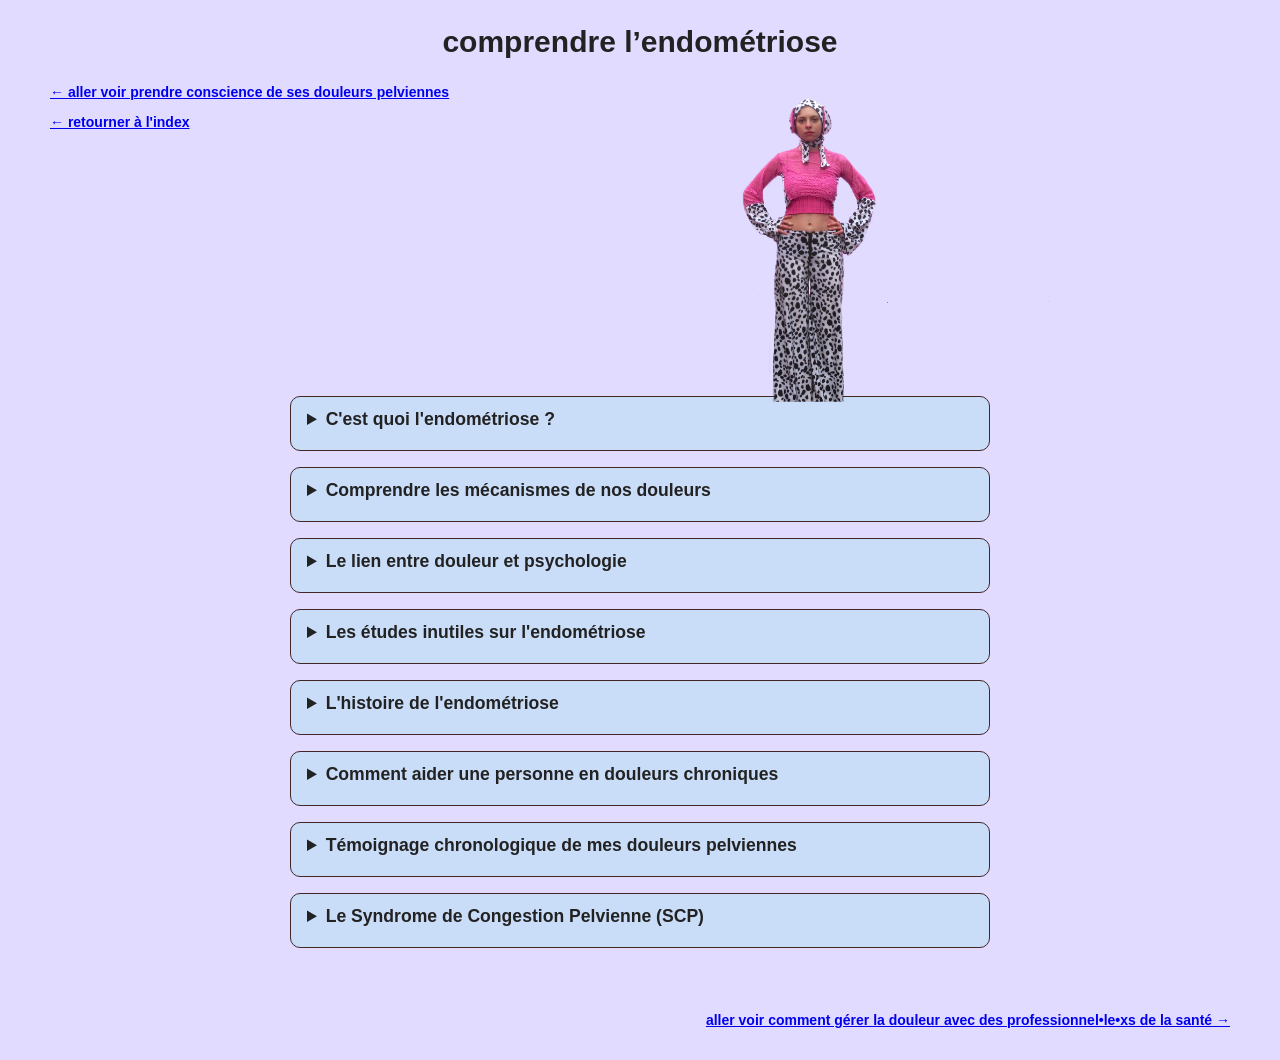
==== commit b6c9b80c: "Update print statement from 'Hello' to 'Goodbye'" ====
--- a/comprendre.html
+++ b/comprendre.html
@@ -8,6 +8,7 @@
 </head>
 
 <body>
+  <div class="fondpigeon"></div>
   <img src="tvb.png" alt="tout va bien écrit en très grand" class="tvb">
   
     <h2>comprendre l’endométriose</h2>
@@ -21,44 +22,57 @@
         <details>
           
             <summary> C'est quoi l'endométriose ? </summary>
-            <p>  L'endométriose n'est pas seulement le fait d'avoir des règles douloureuse pendant quelques jours. C'est très important de ne pas résumer 
-              l’endométriose à ça pour ne pas renforcer l’incompréhension et l’érrance médicale. Cette maladie s'exprime différemment
+            <p>  L'endométriose n'est pas seulement le fait d'avoir des règles douloureuses pendant quelques jours. 
+              Ça peut, mais c'est très important de ne pas résumer 
+              l’endométriose à ça pour ne pas renforcer l’incompréhension et l’errance médicale. Cette maladie s'exprime différemment
               dans chaque corps, par son emplacement, ses types de lésions, l'environnement, et par les réactions du corps. <br><br>
               
               Les lésions d’endométriose, c’est le nom qu’on donne 
-              aux endroits où des cellules semblables à l’endomètre se sont implantés. 
-              Ces tissus réagissent aux hormones du cycle menstruel, prolifère, et
+              aux endroits où des cellules semblables à l’endomètre se sont implantées. 
+              Ces tissus réagissent aux hormones du cycle menstruel, prolifèrent, et
               par la suite peuvent créer de l’inflammation, des douleurs et tout le tralala. 
               Le nombre ou la taille des lésions d'endométriose ne représente pas la quantité de douleur, 
               on peut avoir des petites lésions et avoir très mal. <br><br>
                  
-              Les lésions d'endométrioses peuvent aller dans beaucoup d'endroits.
-              Ce n’est pas une maladie uniquement présente dans l’utérus, ni dans le système pelvien, il y a des cas d’endométriose dans beaucoup d’organes 
-              et on commence à peine à comprendre ça. De plus en plus d'études qualifie l'endométriose de maladie systémique :<br><br>
+              Les lésions d'endométriose peuvent aller dans beaucoup d'endroits.
+              Ce n’est pas une maladie uniquement présente dans l’utérus, dans de nombreux cas elle est présente dans le système pelvien, 
+              mais il y a aussi des cas d’endométriose dans beaucoup d’organes, on commence à peine à diagnostiquer ça. 
+              De plus en plus d'études qualifient l'endométriose de maladie systémique :<br><br>
 
               <a href="https://www.thelancet.com/journals/lancet/article/PIIS0140-6736(21)00389-5/fulltext">" Endometriosis is a chronic systemic disease: clinical challenges and novel innovations"</a>.<br><br>
 
-              Ça veut dire que l'endométriose peut aller partout dans le corps. Dans les ovaires, les trompes, la vessie, les intestins, le rectum, le diaphragme, les ligaments 
-              derrière l’utérus, les poumons, les poignets, les yeux etc : tous les organes. De plus en plus de cas sont découverts même si c'est sous-diagnostiqué. <br><br>
-                              
-                              Dans un interview par Zélia Breton de Dr Erick Petit, il dit : <br><br>
+                Dans une interview par Zélia Breton de Dr Erick Petit, il dit : <br><br>
 
               « Un jour j’ai rencontré une femme qui avait uniquement des douleurs de l’épaule droite pendant ses règles. Elle était venue me voir 
               car elle avait vu un reportage télé, et je lui ai trouvé une endométriose colossale. Seulement à part l’épaule, elle n’avait pas d’autres symptômes. ». <br><br>
 
-              L’endométriose peut venir déclencher d’autres problèmes, que ce soit des adhérences entre les organes et une perte de mobilité de ces derniers, une hypertonie, 
-              une hypersensorialité, des  et bien plus encore. Ce n’est pas seulement avoir des règles douloureuses parce que les symptômes 
+              L’endométriose peut venir entraîner d’autres problèmes, que ce soit des adhérences entre les organes et une perte de mobilité de ces derniers, une hypertonie, 
+              une hypersensorialité, et bien plus encore. Ce n’est pas seulement avoir des règles douloureuses parce que les symptômes 
               provoqués par l’endométriose peuvent être présents en dehors des règles, devenir chroniques, et affecter le fonctionnement de plusieurs organes.<br> <br>
 
-              <b>C'est une maladie complexe, dont l'origine n'est pas encore définie, et les mécanismes pas encore compris.</b>
-
-              Avoir une endométriose peut être synonyme d'handicap invisible, provoquant par exemple des douleurs aux lombaires, pendant 
-              la digestion, des difficultés à marcher etc. Elles sont effectivement plus prononcés pendant les règles mais affectent 
+              <b>C'est une maladie complexe, dont l'origine n'est pas encore clairement définie, et les mécanismes ne sont pas encore compris.</b>
+
+              Avoir une endométriose peut être synonyme de handicap invisible, provoquant par exemple des douleurs aux lombaires, pendant 
+              la digestion, des difficultés à marcher etc. Elles sont effectivement plus prononcées pendant les règles mais affectent 
               le corps dans son intégralité et pas seulement à ce moment précis. <br><br>
 
-              Cette maladie est sous estimé par beaucoup de professionnels de la santé et en général pas prise au serieux. 
-              Avoir un diagnostic met en moyenne sept à 10 ans et coûte cher.
-              La recherche a commencé très récemment et on découvre de plus en plus de choses. <br><br>
+              
+              Cette maladie est sous-estimée par beaucoup de professionnels de la santé et en général pas prise au sérieux.
+              <br><br>
+              <a href="https://www.sciencedirect.com/science/article/pii/S0277953609004808">
+              "The etiquette of endometriosis: Stigmatisation, menstrual concealment and the diagnostic delay"</a>
+              <br><br>
+              Obtenir un diagnostic met en moyenne sept à dix ans et coûte cher.
+              La recherche a commencé très récemment et on découvre de plus en plus de choses. <br><br><br>
+
+
+              Aussi, l’endométriose est souvent présentée comme une maladie qui toucherait uniquement les femmes, 
+              ce qui invisibilise les hommes trans et les personnes non-binaires concernées par cette maladie.
+              <br><br>
+              
+              En bonus, 16 cas d'endométrioses ont été documentées chez des hommes cisgenres, depuis cette découverte il y a 
+              une blague assez récurrente sur les réseaux qui dit qu'il va enfin y avoir de la recherche efficace et des financements puisque 
+              des hommes cis sont atteints.
                 
           
             </p>
@@ -72,199 +86,251 @@
             <p>
               Essayer de comprendre le fonctionnement de mes douleurs m'a permis 
               de mieux cibler mes actions et de comprendre pourquoi certaines choses étaient efficaces et d'autres non.
-              La première chose que j'ai appris, grâce aux kinésithérapeutes qui m'ont suivi, était le fonctionnement du plancher pelvien.
+              <br><br>
+              
+              La première chose que j'ai apprise, grâce aux kinésithérapeutes qui m'ont suivie, était le fonctionnement du plancher pelvien.
               C'est un ensemble de muscles qui vient maintenir beaucoup d'organes comme la vessie, le rectum, l'utérus...
+              Je ne vais pas faire de grand paragraphe dessus, je pense que le mieux est d'aller voir un•e•x kinésithérapeute.<br><br>
               
-              <img src="The outer and inner female sex organs, in a sagittal section_ The right half is visible.jpeg" alt="image anatomique du petit bassin" class="schema">
+              <img src="The outer and inner female sex organs, in a sagittal section_ The right half is visible.jpeg" alt="image anatomique du petit bassin" class="petites-images-cases-gauche">
+              <br><br>
+              <b>Il faut prendre en compte qu'on ne comprend toujours pas l'entièreté de ces mécanismes,
+              j'en vulgarise certains, en essayant de retransmettre le peu qu'on sait. </b><br><br>
+
+              <br><br><br><br><br><br>
 
               <h5>L'inflammation</h5>
           
-              Un des mécanismes important à connaître quand on a des douleurs pelviennes est l’inflammation.
+              Un des mécanismes importants à connaître quand on a des douleurs pelviennes est l’inflammation.
               L’inflammation est une réaction du système immunitaire pour se défendre, 
-              dans le cas de l’endométriose c’est déclenché par des nodules, ou par un/des kystes, etc. 
-              L'inflammation peut aussi être déclenchée simplement par les règles.
-              <br><br>
-              L'inflammation provoque des gonflements, de la chaleur, et autres péripéties. Subit pendant longtemps elle peut inflammer les nerfs et les endommager. 
+              dans le cas de l’endométriose elle peut être déclenché par des nodules ou par un/des kystes, etc. 
+              Les règles impliquent un processus inflammatoire naturel, qui peut être amplifié dans certaines pathologies comme l’endométriose.
+              <br><br>
+              L'inflammation provoque des gonflements, de la chaleur, et autres péripéties. Subie pendant longtemps elle peut inflammer les nerfs et les irriter, 
+              augmenter leur sensibilité, et même les endommager. 
               Elle peut également provoquer des adhérences entre les organes et une perte de mobilité de ces derniers.
               <br>
+              <br>
 
               <h5>Les douleurs neuropathiques et le système nerveux</h5>
           
-              L'irritation des petits nerfs causée par l'endométriose et l'inflammation participe aux douleurs les moins compréhensibles.
-              <br><br>
-              Plus l'inflammation est présente plus le seuil de tolérance de la douleur diminue.
-              Les nerfs deviennent plus sensibles et envoient des signaux de douleurs même sans mouvement. 
-              <br><br>
-              De plus, quand un nerf est sollicité pendant longtemps lors de douleurs chroniques, on peut avoir une sensibilisation du système nerveux central.
-              Le cerveau apprend la douleur quotidienne et, même quand les stimulis ne sont pas présents ou sont moindres, il perçoit un signal de douleur.
-              <br><br>
-              Selon cette étude : <br><br>
-              <a href="https://www.mdpi.com/2218-273X/15/11/1536">
-                "Neuroendocrine–Immune Axis in Endometriosis: A Review on How the Nervous System Goes Beyond Pain Perception"</a>
-              <br><br>
-              L’endométriose peut être comprise comme une interaction continue entre le système nerveux, le système immunitaire et les hormones. 
-              Les nerfs ne font pas que relayer la douleur, ils participent à l’inflammation et à la croissance des lésions. 
-              Cette activité entraîne une sensibilisation qui rend la douleur plus intense et persistante.
-                <br><br>
-              On peut décrire une boucle :<br><br>
-              nerfs → inflammation → hormones (œstrogènes) → nerfs
-             <br><br>
-             <pre>
-              "L'axe neuroendocrino-immunitaire est impliqué dans 
-              l'apparition et le développement de l'endométriose"
-
-              (citation traduite de l'anglais au français)
-            </pre>
-
+              L'irritation et compression des petits nerfs causée par l'endométriose et l'inflammation participe aux douleurs les moins compréhensibles.
+              <br><br>
+              Plus des douleurs sont présentes, plus le seuil de tolérance à la douleur diminue.
+              Les nerfs deviennent plus sensibles et envoient des signaux de douleur même sans mouvement. 
+              <br><br>
+              Quand un nerf est sollicité pendant longtemps lors de douleurs chroniques, on peut avoir une sensibilisation centrale où le système nerveux devient hypersensible.
+              Le cerveau apprend la douleur quotidienne et, même quand les stimuli ne sont pas présents ou sont moindres, il perçoit un signal de douleur.
+              <br><br>
+              On peut ressentir des sensations de brûlures, des décharges électriques, des picotements ou encore des engourdissements. 
+              Ces douleurs ne peuvent pas partir avec un antalgique sauf si on compte sur un effet placebo.
+              <br><br>
+           
+              On a aussi appris que des fibres nerveuses ont été retrouvé dans et autour des lésions d'endométriose : <br>
+              <a href="https://academic.oup.com/humrep/article/35/4/901/5815141?login=true" target="_blank" rel="noopener">Role of interleukin-1β in nerve growth factor expression, neurogenesis and deep dyspareunia in endometriosis </a>.
+            
+
+              <h5>L'Endobelly</h5>
+              Sensation de ballonnement, de ventre dur, visiblement gonflé et très inconfortable, voire douloureux.
+              Peut apparaître à n'importe quel moment du cycle et de la journée.
+              <br><br>
+              C’est fun parce qu’avec le manque de recherche des nouveaux termes sont créés ou adoptés des réseaux sociaux et du coup sont assez cute 
+              contrairement au jargon médical.
+              <br><br>
+              C'est un des symptômes les plus visibles de l'endométriose mais dont on connaît le moins l'origine.
+              
+              <br><br>
               <h5>L'immobilité tissulaire</h5>
       
               La douleur dans le bassin peut provoquer une sorte de blocage dans les tissus, comme s’ils perdaient en mobilité.
               À cause de la douleur, le corps se crispe et on bouge moins.
-              Mais le fait d'être immobile et tendu fini par créer encore plus de douleur.
+              Mais le fait d'être immobile et tendu finit par créer encore plus de douleur.
               <br><br>
               Un cercle vicieux s’installe : la douleur entraîne moins de mouvement, et le manque de mouvement entretient la douleur.
-              C'est aussi comme ça qu'on peut être en état de protection muscluraire chronique et si ça s'installe en <span class="tooltip"><b>hypertonie</b>
+              C'est aussi comme ça qu'on peut être en état de protection musculaire chronique et si ça s'installe en <span class="tooltip"><b>hypertonie</b>
                 <span class="tooltiptext">Tension excessive et involontaire des muscles du plancher pelvien. Les muscles sont tendus ou rigides, entraînant des douleurs, de la fatigue.</span>
                </span>.
               <br><br>
               <h5>Les adhérences</h5>
            
-              Les adhérences sont des bandes de tissus cicatriciels. Elles se forment au moment où les lésions d'endométriose saignent, ce qui est beaucoup en même temps que
-              les règles, mais peut être aussi en dehors.
-              <br><br>
-              Ce phénomène créé de l'inflammation,
-              le corps tente de réparer ça et boum du tissu cicatriciel qui colle les organes entre elles. mince. 
-              <br><br>
-              Les adhérences entraînent une perte de mobilité des organes qui, elle, entraîne des épaississement de certains organes ou ligaments.
-              Utérus collé à la véssie ou au rectum par endroits ou entièrement,
-              on sait pas trop ce qu'on a parce que les adhérences sont pas bien diagnostiquée, en tous cas ça créer une perte de mobilité.
+              Les adhérences sont des bandes de tissus cicatriciels. Elles se forment au moment où les lésions d'endométriose provoquent de l'inflammation et/ou des micro-saignements, ce qui peut être en même temps que
+              les règles, mais aussi en dehors.
+              <br><br>
+              Ce phénomène crée de l'inflammation,
+              le corps tente de réparer ça et boum du tissu cicatriciel qui colle les organes entre eux. mince. 
+              <br><br>
+              Les adhérences entraînent une perte de mobilité des organes qui, elle, entraîne des épaississements de certains organes ou ligaments.
+              Utérus collé à la vessie ou au rectum par endroits ou entièrement,
+              on sait pas trop ce qu'on a parce que les adhérences sont pas bien diagnostiquées, en tous cas ça crée une perte de mobilité.
               <br><br>
 
               <h5>L'oeuf ou la poule</h5>
-              Vous remarquerez peut être! Que plusieurs cercles vicieux peuvent se créer, se rejoindre, se nourrir ! Ma kiné utilise souvent l'expression l'oeuf ou la poule,
+              Vous remarquerez peut-être! Que plusieurs cercles vicieux peuvent se créer, se rejoindre, se nourrir. Ma kiné utilise souvent l'expression l'oeuf ou la poule,
               on ne sait pas qui déclenche quoi et quel mécanisme entraîne lequel. Petit exemple : 
               <br><br>
-              Les adhérences tirent sur les organes → épaississement des tissus → mobilité réduite → plus de douleur → encore plus d’adhérences possibles → ça continue.
-              <br><br>
-              Il y a aussi le cycle : douleur → stress/angoisse →  douleur →  ... 
-              <br><br>
-              J'ai mal →  j'angoisse par rapport à ce que j'ai à faire, j'ai peur que la douleur empire ou ne 
-              parte pas →  stress → douleur.
+              Les adhérences tirent sur les organes → épaississement des tissus → mobilité réduite → plus de douleur → encore plus d’adhérences possibles → 
+              <br><br>
+              Il y a aussi un autre cycle dont je parle plus dans la prochaine case,  douleur → stress/angoisse →  douleur →  
               <br><br>
 
               <br><br>
               L'inflammation et les douleurs chroniques prennent beaucoup d'énergie au corps,
-              ça entraîne de la fatigue du système immunitaire, il est moins performant, constamment occupé à gérer l’inflammation.
+              le système immunitaire est constamment sollicité, occupé à gérer l’inflammation.
               <br><br>
               Ça veut dire qu'avoir une autre maladie en plus, même un rhume, est encore plus fatiguant et met
               plus de temps à disparaître. Un rhume, une chute, un choc vient perturber l'équilibre général et peut raviver
               certaines douleurs d'endométriose qui avaient diminué.
               <br><br>
 
-              <br><br>parler de l'histoire des deux clous dans le livre neuromania
-
               Comme on ne peut pas traiter l'endométriose, on essaie de traiter ses symptômes. 
-              Chacun demande une approche différente, d'où la nécessité d'apprendre leur existence pour tenter différentes solution.
+              Chacun demande une approche différente, d'où la nécessité d'apprendre leur existence pour tenter différentes solutions.
             
-              <h5>Concrétement, symptômes et causes possibles que j'ai eu :</h5>
+              <h5>Concrètement, symptômes et causes possibles de ce que j'ai eu :</h5>
 
               Sensation d'un bassin bloqué, rouillé, douleurs aux lombaires :<br><br>
-              → <i>Une perte de mobilité des organes qui a engendré des adhésions entre les paroies des organes, 
-                un épaississement des ligaments utéros sacrés.</i>
+              → <i>Une perte de mobilité des organes qui a engendré des adhérences entre les parois des organes, 
+                un épaississement des ligaments utéros-sacrés et de l'inflammation.</i>
 
               <br><br><br>
 
-              Intolérances alimentaires, mauvaises digestion, douleurs lors de la défécation, envies constantes d'uriner :
-              <br><br>
-              → <i>Perte de mobilité encore, mais aussi inflammation très facile à déclencher par certains aliments, du stress, un mauvais sommeil.</i>
+              Intolérances alimentaires, mauvaise digestion, douleurs lors de la défécation, envies constantes d'uriner :
+              <br><br>
+              → <i>Perte de mobilité encore, adhésions entre mes organes, mais aussi inflammation très facile à déclencher par certains aliments (peut être à cause de ma pilule progestative),<br>
+                + du stress et un mauvais sommeil.</i>
               <br><br><br>
 
-              - Barre à l'arrière de la jambe, sensation de brûlure, déchirure à chaque pas :<br><br>
-              →<i>Douleur sciatique, due à une inflammation chronique du nerf qui passe à côté de mes ligaments utéro-sacrés.</i>
+              Barre à l'arrière de la jambe, douleur sciatique, sensation de brûlure/déchirure, à chaque pas :<br><br>
+              →<i> Inflammation chronique du nerf qui passe à côté de mes ligaments utéro-sacrés.</i>
               <br><br><br>
     
-              - Ballonements après avoir mangé, même juste en buvant de l'eau, ou même dès le réveil : <br><br>
-              → <i>Gaz bloqués (hyperphagie), intestins inflammés, manque de mobilité de mes organes à causes d'adhérences et d'épaississement.</i>
+              Ballonnements après avoir mangé, même juste en buvant de l'eau, ou même dès le réveil : <br><br>
+              → <i>Gaz bloqués (aérophagie), intestins inflammés, manque de mobilité de mes organes à cause d'adhérences et d'épaississement.</i>
                 <br><br><br>
 
-              - Lourdeur, comme si mon ventre portait tout mon poids : 
-              <br><br>
-              → <i>Adhérences de mes organes </i>
-              <br><br><br>
-          
-              - Barre à l'arrière de la jambe, sensation de brûlure, déchirure :
-              <br><br>
-              → <i>Douleur sciatique, due à l'inflammation de mon nerf qui passe à côté de mes ligaments utéro-sacrés </i>
+              Lourdeur, comme si mon ventre portait tout mon poids : 
+              <br><br>
+              → <i>Adhérences de mes organes, et peut être un syndrome de congestion pelvienne à cause de varices pelviennes </i>
               <br><br><br>
     
-              - Sensation de couteau enfoncé, en étant immobile ou pendant les selles :
-              <br><br>
-              → <i> Muscles du plancher pelvien en hypertonie, contractés presque en continu. Nerfs irrité → douleur neuropathique.</i>
+              Sensation de couteau enfoncé, en étant immobile ou pendant les selles :
+              <br><br>
+              → <i> Muscles du plancher pelvien en hypertonie, contractés presque en continu → Nerf(s) irrité(s) ou comprimé(s) → Douleur neuropathique.</i>
               <br><br><br>
     
-              - Sensation de bleu à la vulve et autour, comme si ma culotte était faite de petites lames de rasoir :
-              <br><br>
-              → <i> Nerf abîmé, muscles en hypertonie et hypersensibilité. <br><br></i>
+              Sensation de bleu à la vulve et autour, comme si ma culotte était faite de petites lames de rasoir :
+              <br><br>
+              → <i> Nerf(s) irrité(s) ou comprimé(s), muscles en hypertonie et hypersensibilité. <br><br></i>
+
+              <h5>Autres symptômes</h5>
+
+              C'est possible d'avoir d'autres symptômes couramment comme des maux de tête, des nausées, et d'autres.<br>
+              Il y a aussi des symptômes encore plus surprenant et moins courants, par exemple des saignements du nombril.
+              <br><br>
+
+              <br> Si tu veux être au courant d'études récentes je conseille ces deux sites :
+              <br><br>
+
+              <a href="https://www.endonews.com/" target="_blank" rel="noopener">https://www.endonews.com</a>
+              <br><br>
+              <a href="https://www.fondation-endometriose.org/recherche/axes/" target="_blank" rel="noopener">https://www.fondation-endometriose.org</a>
             
             </p>
             <div class="fleche-fermeture">▲ réduire</div>
           </details>
 
+          
+
           <details>
+            <summary>Le lien entre douleur et psychologie</summary>
+            <p>
+              
+
           
-            <summary> Un chouilla d'anatomie </summary>
-            <p> L'endométriose peut affecter le fonctionnement de nos organes et de nos muscles, c'était utile pour moi d'apprendre
-              quelques points anatomiques pour essayer de préciser mes sensations et cibler les bons exercices. 
-              <br><br>
-              Ici je parle des muscles dont j'ai appris l'existence à cause des douleurs qu'ils me provoquaient.
+        Le cercle vicieux de la douleur est une réaction de stress face à la douleur,
+        on a mal et on réagit par du stress, on peut en plus de ça stresser que la douleur empire,
+        avec le stress les muscles viennent se contracter et la respiration se coupe, ce qui mène à une douleur plus présente. <br><br>
+        Face à la douleur qui monte, le stress monte lui aussi, et on rentre dans un cercle vicieux.
+        <br><br>
+        Ce mécanisme prend place dans notre quotidien en petite dose, mais aussi sur le long terme.
+        <br><br>
+        
+        
+
+        La douleur peut être facilement empirée par la façon dont on y réagit, et par notre état psychologique.<br>
+        <br>
+        
+         <a href="https://academic.oup.com/humrep/article/38/8/1499/7194692?guestAccessKey=#412539127" target="_blank" rel="noopener">
+         Severe pelvic pain is associated with sexual abuse experienced during childhood and/or adolescence irrespective of the presence of endometriosis</a>
+         <br><br>
+
+         Le but d'origine de cette étude était de chercher un lien entre des traumatismes sexuels dans l'enfance et l'endométriose, ça n'a pas été prouvé, par contre elle a prouvé que
+         les expériences traumatiques diminuent généralement la tolérance à la douleur et que les personnes ayant subi des traumatismes durant la petite enfance et/ou 
+         des traumatismes répétés sont plus susceptibles de développer des douleurs pelviennes.<br>
+        <pre>
+        « […]a previous history of sexual abuse 
+        during childhood and/or adolescence 
+        was associated with the presence of 
+        severe pelvic pain symptoms. »
+        </pre>
+
+<b>En quoi le stress empire le signal de douleur ?</b>
+
+         
+        <br><br>Dans cette autre étude des tests d'endométriose sur des souris ont démontré que l'endométriose induit une sensibilisation à la douleur, à l'anxiété et à la dépression.
+        
+        <a href="https://academic.oup.com/biolreprod/article/99/2/349/4841840?guestAccessKey=#139954892" target=" _blank" rel="noopener">
+          Endometriosis alters brain electrophysiology, gene expression and increases pain sensitization, anxiety, and depression in female mice</a>
+        <br><br>
+        
+        L’étude parle de <b>sensibilisation centrale</b>, c'est quand le système nerveux devient plus réactif et que le seuil de la douleur diminue, 
+        provoquant des signaux de douleur amplifiés.<br><br>
+        
+        Le corps ressent plus fort et plus longtemps, avec des douleurs chroniques cette sensibilisation peut continuer
+        même quand la cause physique n’est plus là et devenir des douleurs neuropathiques.<br><br>
+        
+        <a href="https://www.mdpi.com/2077-0383/13/10/2927" target=" _blank" rel="noopener">What Is Behind? Impact of Pelvic Pain on Perceived Stress and Inflammatory Markers in Women with Deep Endometriosis</a>
+        <pre>
+          « […] in women with deep endometriosis, 
+          the exacerbation of pain symptoms 
+          is closely linked to elevated stress 
+          and inflammatory markers. »
+        </pre>
+       
+
+Pour la route, une dernière étude qui montre les liens entre endométriose, anxiété et stress 
+        <br><br>
+
+        Ces études ne sont en aucun cas des raisons pour les médecins de ne pas nous prendre au sérieux,
+        ou de nous dire que nos douleurs sont dans notre tête comme si cette affirmation allait les faire disparaître.
+        <br><br>
+              
             </p>
-            <b>Le psoas :</b>
-            <div class="container">
-  
-              <div class="schem-dans-texte">
-                <img src="muscles du psoas.jpg" alt="schéma du muscle du psoas" class="psoas">
-              </div>
-
-              <div class="texte-schema">
-                C'est le seul muscle qui relie le bas du corps avec le haut, il s'insère à l'avant des lombaires et descend jusqu'au fémur. 
-                <br><br>
-                Il est super utile! Il sert à marcher, à stabiliser le bas du dos, la hanche, 
-                et d'autres trucs contenant des termes médicaux trop précis pour ce site.
-                <br><br>
-               Il était trop tendu chez moi, ça me provoquait des douleurs en bas du dos et en haut des hanches. J'ai appris à l'étirer et mes kinés m'ont aussi appris des 
-                mouvements pour le soulager (voir <a href="gerer.html">"étirements"</a>).
-
-              </div>
-
-          </div>
-            <div class="fleche-fermeture">▲ réduire</div>
-        </details>
+          <div class="fleche-fermeture">▲ réduire</div>
+          </details>
+
 
     <details>
       <summary>Les études inutiles sur l'endométriose</summary>
-    
-
-      C'est une maladie qui existe depuis très longtemps mais qui fait l'objet de véritables recherches depuis très peu de temps.
-      <br> <br>Je dis véritables recherches parce qu'il y a eu des recherches sur les douleurs pelviennes et les syndromes post-menstruels, mais on appelait ça hystérie et c'était pas très humain - DÉVELOPPER pour les gens qui ont pas la ref + parler de la recherche stupide sur est ce que les personnes qui ont de l'endométriose sont plus attirantes que la moyenne
-      <br> <br>
-                
-      Pourquoi la recherche prend autant de temps ? <br> Une réponse plus élaboré que "le sexisme" est que 
-      les douleurs ressenties par les personnes assignées femmes à la naissance sont minimisés et pas prises au serieux (ref étude truc). Aussi parce qu'elle est entourée de 
-      beaucoup de tabou : parce que c’est une maladie, parce que ça concerne le périnée, la vessie, le rectum, l’utérus, le vagin, 
-      le sexe, les gaz, les règles. 
-      <br><br>
-      On rappelle que l'errance médicale pour un diagnostic dure actuellement en moyenne entre 7 et 10 ans.
-      <br><br>
-      Pour comprendre à quel point les études autour de l'endométriose prenne du temps, 
-      ça me paraît necessaire de mentionner ces quelques études qui ont eu lieu très récemment : <br><br>
-
-      <b>Une étude absurde et sexiste :</b>
-      <a href=" https://pubmed.ncbi.nlm.nih.gov/33160510/">"Attractiveness of women with rectovaginal endometriosis: a case-control study"</a> <br><br>
-
-        Cette étude aboutit sur l'information très peu utile que les femmes qui ont de l'endométriose sont plus attirante que la moyenne. <br>
+
+
+      L'endométriose est une maladie qui existe depuis très longtemps mais qui fait l'objet de véritables recherches depuis très peu de temps.
+      <br><br>
+
+      Pour comprendre à quel point les études autour de l'endométriose prennent du temps, 
+      ça me paraît nécessaire de mentionner ces quelques études qui ont eu lieu très récemment : <br><br>
+
+      <b>En 2013 cette étude absurde et sexiste est sortie :</b>
+      <a href="https://www.sciencedirect.com/science/article/pii/S0015028212021279">"Attractiveness of women with rectovaginal endometriosis: a case-control study"</a> <br><br>
+
+        Cette étude aboutit sur l'information très peu utile que les femmes qui ont des endométriodes rectovaginales sont plus attirantes que la moyenne,
+        avec une silouette plus fine et une poitrine plus avantageuse. <br>
         youpi. <br><br>
-        
-        Le plus drôle c'est que quelques mois après la sortie elle a été retirée. Un paragraphe d'explication a été publié disant : <br><br>
+
+        Elle a été conduite sur des patientes qui venaient pour des opérations, elles ont été notées sur 10 en fonction de leur attractivité.
+        Le pire est qu'elles n'ont pas été prévenue du sujet de l'étude, les médecins leurs ont dit que des critères physiques rentreraient en compte,
+        mais pas que le but était de savoir à quel point elles étaient attirantes.<br><br>
+        
+        Le plus drôle c'est que sept ans après, elle a été retirée et qu'un paragraphe d'explication a été publié disant : <br><br>
 
        <i>" This article has been retracted at the request of the Authors. 
        The entire group of investigators contributing to this study requests to withdraw this article. <br><br>
@@ -272,173 +338,111 @@
        We conducted the study in good faith and according to correct methodology. 
        We believe that our findings have been partly misinterpreted, but at the same time realize 
        that the article may have caused distress to some people. 
-       Women's respect is a priority for us and we are extremely sorry for the discontent the publication originated."</i><br><br>
-
-       Je trouve ce paragraphe très drole parce qu'il explique qu'ils ont fait ça avec "de bonnes intentions" et qu'ils pensent que ça a été "mal interprété". <br>
-       Pour moi les excuses qu'on trouve à la fin sont clairement fausse, ils disent être désolés des réactions que ça a engendré. 
+       Women's respect is a priority for us and we are extremely sorry for the discontent the publication originated. "</i><br><br>
+
+       Je trouve ce paragraphe très drôle parce qu'il explique qu'ils ont fait ça avec "de bonnes intentions" avec une "méthodologie correcte" 
+       et qu'ils pensent que ça a été "partiellement mal interprété". <br><br>
+
+       Pour moi les excuses qu'on trouve à la fin sont absurdes, parce qu'ils disent être désolés des réactions que ça a provoqué. 
        Ils ne sont pas désolé de leur démarche, ils ne sont pas désolés d'objectifier les personnes qui ont de l'endométriose, 
-       ils ne sont pas désolés d'avoir utilisés de l'argent pour faire une étude entièrement inutile. <br><br>
-
-       Je ne comprends pas comment cette étude à pu être mise en place, conduite, financée et publiée sans être remise en question plus tôt.
-       Le fait qu'elle ait été retirée est très probablement liée à la furreur qu'elle a engendrée sur les réseaux sociaux. <br><br><br>
+       ils ne sont pas désolés d'avoir utilisé de l'argent pour faire une étude entièrement inutile. <br><br>
+
+       Je ne comprends pas comment cette étude a pu être mise en place et publiée sans être remise en question plus tôt.
+       Le fait qu'elle ait été retirée est très probablement liée à la fureur qu'elle a engendrée sur les réseaux sociaux. <br><br><br>
 
 
        
-       Une étude pas très utile :<br><br>
+       Une autre étude, pas très utile :<br><br>
 
        <a href="https://pmc.ncbi.nlm.nih.gov/articles/PMC5850214/">"A qualitative study of the impact of endometriosis on male partners"</a><br><br>
 
-       Petite citation "male partners having a marginalized status in endometriosis care" en tant que patient.e on est déjà marginalisée, pourquoi aller chercher midi à quatorze heure ?
-       La grande partie de cette étude est centré autour de la vie sexuelle et l'envie d'avoir des enfants, 
+       Petite citation "[...] male partners having a marginalized status in endometriosis care" en tant que patient•e•x on est déjà marginalisée, pourquoi aller chercher midi à quatorze heures ?
+       La grande partie de cette étude est centrée autour de la vie sexuelle et l'envie d'avoir des enfants, 
        ce qui, pour une personne qui souffre au quotidien, n'est pas la priorité. 
        <br><br>
+
        Bien sûr que c'est impactant dans une relation de vivre avec quelqu'un qui est malade, et en lisant les témoignages, ça a effectivement l'air difficile,
        mais pour l'endométriose <b>qui n'a pas assez de recherche</b> c'est juste très peu utile d'avoir ce genre d'articles financés.
-
-<br><br>
-
-
-       + études charcot 
+       <br><br>
+
+       En 2021 il y avait moins de 20 études randomisées concernant l'endométriose.
+
        <div class="fleche-fermeture">▲ réduire</div>
      </details>
 
-     <details>
-       <summary>Les études utiles</summary>
-        <p> 
-          Cette case donne plus d'espoirs et d'informations que la suivante, j'ai repertorié les études que je trouve utiles et qui m'ont aidée à confirmer ou découvrir 
-          des pratiques qui m'ont aidées. <br><br>
-
-          Certaines sont en accès libres, d'autres sont en accès restreint, j'ai pu y accéder par le compte d'une université dans laquelle j'ai fait mon erasmus. <br><br>
-
-          Comme il n'y a pas assez d'études consacrées à l'endométriose, une partie de ses études est seuleulement sur la dysménorrhée 
-          (les règles douloureuses, pouvant s'étaler sur tout le cycle), qui est un des symptômes de l'endométriose. <br><br>
-
-          <a href="https://bmjopen.bmj.com/content/12/7/e059280">"Associations between physical exercise patterns and pain symptoms in individuals with endometriosis"</a>
-          <br><br>
-          Cette étude confirme qu'une pratique sportive aide à gérer la douleur et à la diminuer, c'est quelque chose que j'ai pu sentir de mon côté et dont je parle 
-          dans "Agir en autonomie".
-
-          <a href="https://journals.sagepub.com/doi/abs/10.1089/acm.2008.0311">"Comparison of Effects of Ginger, Mefenamic Acid, and Ibuprofen on Pain in Women with Primary Dysmenorrhea"</a><br><br>
-
-          Ici on apprend que le gingembre est autant efficace que l'ibuprofen et que l'acide méfénamique (je n'ai jamais testé le dernier). 
-
-          <a href="https://www.sciencedirect.com/science/article/abs/pii/S2095496417603480?via%3Dihub">"Use of ginger versus stretching exercises for the treatment of primary dysmenorrhea: a randomized controlled trial"</a><br><br>
-
-          Cette étude est en accords avec la précédente, en comparant trois groupes, un qui prend du gingembre, l'autre qui fait des étirements et 
-          le dernier qui ne fait rien en tant que groupe de contrôle. <br><br>
-
-
-          <pre>
-            "The students in both groups did not exercise regularly
-            before the interventions"</pre>
-
-          Les deux premiers groupes ont vu leurs douleurs diminuer, cependant l'étude montre que les étirements sont encore plus efficaces que le gingembre pour diminuer 
-          les douleurs pendant les règles.<br><br>
-          
-          <pre>
-          "The exercise programs included 5 min of warm-up movements
-          in a standing position, followed by 6 stretching exercises
-          for the abdomen and pelvis for 10 min. This program
-          was performed for 15 min, 3 times per week" </pre>
-          <br><br>
-
-          Ils mentionnent une étude que je ne trouve pas qui aurait combiné les deux (gingembre et exercices d'étirements) et la diminution de la douleur 
-          était encore plus efficace.<br><br>
-
-
-          autres études à relier aux cases:<br><br><br><br><br><br>
-
-          cette étude sur les dépenses liées à l'endométriose, dans d'autres pays de la france (faire une estimation de moi?):
-          <br><br>
-          <a href="https://academic.oup.com/humrep/article/31/4/712/2379946?guestAccessKey=#38235877">"The direct and indirect costs associated with endometriosis: a systematic literature review"</a>
-          <br><br><br><br>
-          celle là sur en quoi le thc et cbd peut aider la douleur liée à l'endométriose :<br><br>
-          <a href="https://journals.lww.com/pain/fulltext/2022/01000/association_of_endocannabinoids_with_pain_in.20.aspx">
-            Association of endocannabinoids with pain in endometriosis</a> <br><br>
-          <a href="https://onlinelibrary.wiley.com/doi/full/10.1002/nop2.744">"Explorer l'impact de l'endométriose sur la vie des femmes : une étude qualitative en Iran"</a>
-          <br><br><br><br>
-          celle là aussi : 
-          <br><br>
-          <a href="https://academic.oup.com/biolreprod/article/99/2/349/4841840?guestAccessKey=#139954892">"Endometriosis alters brain electrophysiology, gene expression and increases pain sensitization, anxiety, and depression in female mice"</a>
-          <br><br><br><br>
-          celle là ! sur les couts de l'endométriose : 
-          <br><br>
-          <a href="https://academic.oup.com/humrep/article/31/4/712/2379946?guestAccessKey=">"The direct and indirect costs associated with endometriosis: a systematic literature review"</a>
-          Une étude qui parle de l'éloignement de patientes de la médecine occidentalle et des médicaments :
-          <br><br><br><br>
-          <a href="https://www.sciencedirect.com/science/article/pii/S1353611702001385?via%3Dihub">"Learning to take charge: women's experiences of living with endometriosis"</a>
-          <br><br><br><br>
-          <a href="https://academic.oup.com/humupd/article/19/6/625/839568">"The social and psychological impact of endometriosis on women's lives: a critical narrative review"</a>
-          <br><br><br><br>
-          <a href="https://www.sciencedirect.com/science/article/pii/S0277953609004808">"The etiquette of endometriosis: Stigmatisation, menstrual concealment and the diagnostic delay"</a>
-          <br><br><br><br>
-          Lire ça, ça a l'air bien, <a href="https://fertilityscienceresearch.org/a-primer-on-clinical-classification-and-pathophysiology-of-endometriosis/">"A Primer on Clinical Classification and Pathophysiology of Endometriosis"</a>
-          <br><br>
-          et ça <a href="https://pmc.ncbi.nlm.nih.gov/articles/PMC8493968/">le rôle de la signalisation nerveuse périphérique dans l'endométriose</a><br><br><br><br>
-          ++ case comment se tenir au courant en dehors de ce site tenu par une meuf de 23 ans : https://www.endonews.com/<br><br>
-          https://www.fondation-endometriose.org/recherche/axes/<br><br>
-          aussi petit mode d'emploi sur comment lire un article scientifique ?<br><br>
-        </p>
-
-     </details>
 
      <details>
       <summary>L'histoire de l'endométriose</summary>
       <p>
 
-Ici je parle de l’histoire de l’endométriose ! <br><br>
-C’est la version longue, il s’est juste pas passé grand chose niveau découverte scientifique <b>utile</b>.
-<br><br><br>
-
-L’endométriose a été pour la première fois décrite en l’Égypte Antique en -1855.
-<br><br>
-Et puis bam le moyen âge et la renaissance : mais non, voyons ! C’est de la possession démoniaque !!
-<br><br>
-Elle a été ensuite incorporée à la « psyché féminine » et c’est là que le terme hystérique a été inventé.
-<br><br>
-Pour rappel le terme hystérique aujourd’hui est défini comme un comportement déchaîné, incontrôlable. 
-Il a été créé à partir d’hysterikos en grec qui voulait dire relatif à l’utérus. Il a été inventé pour parler de « névroses hystériques » 
-et servait à discréditer les femmes, leurs émotions et les douleurs qu’elles rencontraient.
-Son histoire reste un noyau dans son utilisation et il est la plupart du temps utilisé pour parler d’une femme.
-N’utilisons pas le terme hystérique !
-<br><br>
-Bref, la maladie de l’hystérie est inventée, bien utilisée, et toutes les recherches avant ça sur l’endométriose ont été foutue à la poubelle.
-<br><br>
-Jusqu’au 19e siècle ou en 1860 la première définition de la maladie apparaît, on décrit que des cellules de l’endomètre 
-ne sont plus à leur place et vont se greffer en dehors de la cavité utérine.
-<br><br>
-Le terme endométriose voit le jour en 1927, mais jusqu’à 2010-2015 la recherche avance très peu. 
-<br><br>
-En conclusion, ça fait une dizaine d’année qu’il y a de la recherche sur une maladie qu’on connaît depuis 4000 ans, 
-et qui touche au moins une femme sur 10.
-<br><br><br>
-En comprenant qu'il y a si peu de recherches sur l'endométriose on comprend mieux l'érrance médicale, les délais de diagnostics,
-le manque de prise en charge, et la normalisation des règles douloureuses. 
-<br><br>
-<h5>aujourd'hui</h5>
-Il n'existe pas d'accords international sur un système de catégorisation de l'endométriose.
-<b>Pour l'instant, en france, l'endométriose est caractérisée en trois catégories :</b>
-<br><br>
-Superficielle
-<br><br>
-Profonde
-<br><br>
-Ovarienne
-<br><br>
-Elle peut être ensuite précisée (en fonction de l'envie du médecin) en différents stades selon l'étendue, allant de I à IV.
-Il faut prendre en compte que ces catégorisation sont souvent approximatives parce que c'est difficile de bien voir l'endométriose.
-Et aussi sont basées sur l'anatomie, et comme vu précédemment n'indinquent en aucun cas le niveau de douleur qu'on ressent ou les smptômes qu'on a.
-<br><br>
-J'ai vu récemment qu'aux Etats Unis l'endométriose commençait à être diagnostiquée seulement avec les symptômes, mais surtout ! 
-Il y a une recherche d'une nouvelle classification de l'endométriose, 
-qui prend en compte les symptômes et les impacts sur la vie, plutôt que l'emplacement des lésions (qui n'indiquent pas grand chose).
-<br><br>
-Pour dire à quel point l'emplacement des lésions n'est pas utile, mes kinés et les médecins de la douleur que j'ai vu m'ont dit que 
-savoir où était mes lésions ne changeait pas le suivi, parce qu'iels se basent sur mes symptômes.
-<br><br>
-
-De plus, avoir un nouveau classement permettrait de cibler les "traitements". Comme expliqué dans cette étude (que je trouve particulièrement )
-<a href="https://www.mdpi.com/2227-9059/11/9/2448">"A Novel Classification of Endometriosis Based on Clusters of Comorbidities"</a> <br><br>
+      Ici je parle de l’histoire de l’endométriose ! <br><br>
+      C’est la version longue, il ne s’est juste pas passé grand-chose niveau découverte scientifique <b>utile</b>.
+      <br><br><br>
+
+      L’endométriose a été pour la première fois décrite dans l’Égypte Antique en -1855.
+      <br><br>
+
+      Et puis bam le Moyen Âge et la renaissance : mais non, voyons ! C’est de la possession démoniaque !
+      <br><br>
+
+      Elle a été ensuite incorporée à la « psyché féminine » et c’est là que la maladie de l'hystérique a été inventé.
+      <br><br>
+
+      Pour rappel le terme hystérique aujourd’hui est défini comme un comportement déchaîné, incontrôlable. 
+      Il a été créé à partir du mot "hystera" en grec ancien qui voulait dire utérus, et du mot "hysterikos" toujours en grec ancien qui voulait dire lié à l'utérus. 
+      <br><br>
+
+      Il a été utilisé pour parler de « névroses hystériques » 
+      et servait à discréditer les femmes, leurs émotions et les douleurs qu’elles rencontraient.
+      Son histoire reste un noyau dans son utilisation et il est la plupart du temps utilisé pour parler d’une femme.
+      N’utilisons pas le terme hystérique !
+      <br><br>
+
+      Bref, le concept de l’hystérie est inventée, très utilisée, et toutes les recherches sur l’endométriose ont été foutues à la poubelle.
+      <br><br><br><br>
+
+
+
+      Jusqu’au 19e siècle où petit à petit la première définition de la maladie apparaît, on décrit que des cellules de l’endomètre 
+      ne sont plus à leur place et vont se greffer en dehors de la cavité utérine.
+      <br><br>
+
+      Le terme endométriose voit le jour en 1927, mais jusqu’à 2010-2015 la recherche n'avance pas assez. 
+      <br><br><br><br>
+
+      <i>En conclusion</i>, ça fait une dizaine d’années qu’il y a de la recherche sur une maladie qu’on connaît depuis 4000 ans, 
+      et qui touche au moins une personne assignée femme à la naissance sur 10.
+      <br><br><br>
+      En comprenant qu'il y a si peu de recherches sur l'endométriose on comprend mieux l'errance médicale, les délais de diagnostics,
+      le manque de prise en charge, et la normalisation des règles douloureuses. 
+      <br><br>
+
+      <h5>Aujourd'hui</h5>
+      Il n'existe pas d'accord international sur un système de catégorisation de l'endométriose.
+      <b>Pour l'instant, en France, l'endométriose est classée en trois catégories :</b>
+      <br><br>
+      Superficielle
+      <br><br>
+      Profonde
+      <br><br>
+      Ovarienne
+      <br><br>
+      Elle peut être ensuite précisée (en fonction de l'envie du médecin) en différents stades selon l'étendue, allant de I à IV.
+      Il faut prendre en compte que ces classifications sont souvent approximatives parce que c'est difficile de bien voir l'endométriose.
+      <br><br>
+
+      Étant basées sur l'anatomie, comme vu précédemment, ces catégorisations n'indiquent en aucun cas le niveau de douleur qu'on ressent ou les symptômes qu'on a.
+      <br><br>
+      J'ai vu récemment qu'aux États-Unis l'endométriose commençait à être diagnostiquée seulement avec les symptômes, et surtout 
+      qu'il y a une recherche d'une nouvelle classification de l'endométriose, 
+      qui prendrait en compte les symptômes, et les conséquences sur la qualité de vie, plutôt que seulement par l'emplacement des lésions.
+      <br><br>
+      Pour dire à quel point l'emplacement des lésions n'est pas utile, mes kinés et les médecins de la douleur que j'ai vus m'ont dit que 
+      savoir où était mes lésions ne changeait pas le suivi, parce qu'iels se basent sur mes symptômes.
+      <br><br>
+
+      De plus, avoir un nouveau classement permettrait de cibler les "traitements". Comme expliqué dans cette étude
+      <a href="https://www.mdpi.com/2227-9059/11/9/2448">"A Novel Classification of Endometriosis Based on Clusters of Comorbidities"</a> <br><br>
 <pre>
           "On observe fréquemment l'association de l'endométriose 
           à de nombreuses maladies, notamment certains types de cancers, 
@@ -449,12 +453,37 @@
           facilitant ainsi un diagnostic plus précoce et précis et la mise en 
           place de traitements ciblés. <br><br> 
 
-<i>(extrait traduit de l'anglais au français)</i></pre>
-<br><br>
-((Ces informations sont des bons débuts, bien qu'êxtremement tardifs, parce qu'il permettrait d'éviter de faire payer énormément (IRM, échographie)
-pour un diagnostic pas utile dans la prise en charge, et donc moins d'érrance médicale et plus d'accès aux soins. ))
-<br><br>
-Cependant, on attend encore. 
+    <i>(extrait traduit de l'anglais au français)</i></pre>
+    <br><br>
+    Ces informations sont des bons débuts, bien qu'extrêmement tardifs, on attend encore et on en attend beaucoup plus, 
+    les recherches actuelles restent peu existantes, parfois inutiles comme vu précédemment, ou incomplètes.
+    <br><br><br>
+
+    Seulement 10 % des études en 2022 prenaient en compte les personnes racialisées, pendant longtemps l’endométriose a été pensée comme une 
+    maladie affectant seulement les femmes blanches. 
+    <br><br>
+
+    <a href="https://www.sciencedirect.com/science/article/pii/S0015028223000602?via%3Dihub" target="_blank" rel="noopener">
+      Racial disparities in uterine fibroids and endometriosis: a systematic review and application of social, structural, and political context</a>
+    <br><br>
+    Plusieurs études récentes montrent au contraire que les personnes noires et racialisées subissent davantage de retards diagnostiques,
+    moins d’accès aux spécialistes et aux chirurgies mini-invasives, ainsi que plus de complications après les opérations.<br><br>
+
+
+    Il existe des inégalités de traitement chirurgical de l’endométriose selon l’origine ethnique, avec davantage de chirurgies invasives et d’ablations d’organes 
+    chez les patientes non blanches, même après contrôle de facteurs médicaux.
+    <br><br>
+
+<a href="https://www.sciencedirect.com/science/article/pii/S0002937822000448?via%3Dihub" target="_blank" rel="noopener">
+  Racial and ethnic disparities in surgical care for endometriosis across the United States</a><br><br>
+  
+  Cette étude montre que les patient•e•x non blanches ont plus de complications postopératoires que les patient•e•x blanches.
+  Iels ont plus souvent des chirurgies réalisées par voie ouverte (laparotomie) plutôt que par laparoscopie qui est une technique moins invasive.
+  Les patient•e•x hispaniques et noires ont aussi plus de chances de subir une ablation des ovaires.
+  <br><br>
+  
+  Elles subissent des chirurgies plus invasives, plus d’ablations d’organes reproducteurs,
+  et plus de complications post-opératoires que les femmes blanches qui ont des propositions de chirurgie mini-invasive.
       </p> 
      </details>
 
@@ -462,36 +491,46 @@
         <summary>Comment aider une personne en douleurs chroniques</summary>
             <p>
               Parfois mes amix m'ont dit se sentir dans l'incapacité de m'aider, ne pas savoir quoi faire face à la douleur.
-              Donc je fais cette liste de choses qui sont utiles, c'est axé endométriose mais je pense que ça peut 
-              être en général des bons conseils pour être gentil avec une personne en douleurs chroniques :
-              <br><br>
+              Donc je fais cette liste de choses qui sont utiles, c'est axé endométriose mais je pense que c'est  
+              en général de bons conseils pour être gentil avec une personne en douleurs chroniques :
+              <br><br>
+
               <b>Proposer des choses concrètes</b>, au lieu de dire "tu veux quelque chose ?" proposer directement de la nourriture (voir nourriture anti-inflammatoire), 
               une tisane ou encore une bouillotte. Ça rend la proposition concrète et utile. 
-              En crise de douleurs le cerveau est trop occupé pour gérer une question large sur des besoins, alors que dire
+              En crise de douleur le cerveau est trop occupé pour gérer une question large sur des besoins, alors que dire
               oui ou non est plus simple.
-              <br><br><br><br><br><br>
+<pre>               Au delà d'aider une personne
+                qui n'aurait pas l'énergie 
+                de se faire à manger,
+                c'est aussi un moyen 
+                de dire je suis là pour toi,
+                et ça fait toujours
+                énormément de bien de
+                sentir accompagné•e•x. </pre>
+              <br>
+
               <b>Prendre en compte les différentes facettes de la douleur</b>. La douleur peut être un simple mal de ventre, mais elle vient souvent avec d'autres complications,
               comme une hypersensibilité au bruit, à la lumière, parce que le cerveau est fatigué de gérer des douleurs chroniques.
               <br><br><br>
-              <b>Éviter d'empirer la situation</b>. Si on est en douleurs chroniques une petite chose comme un rhume est pire, que ce soit sur les symptômes du rhumes,
+              <b>Éviter d'empirer la situation</b>. Si on a des douleurs chroniques une petite chose comme un rhume est pire, que ce soit sur les symptômes du rhume,
               les symptômes qu'on a de base, la durée de récupération... tout est pire. Apprenez à faire attention en général, et encore plus avec vos amix en douleurs
               chroniques. <br><br>
               Évitez aussi de nous transmettre du stress et de nous faire culpabiliser de notre fatigue.
-              <br><br><br><br>
-              <b>Se renseigner</b>. Se renseigner sur qu'est-ce-que-c'est-que-ce-truc qui fait que ton/ta pote à mal tous les jours, c'est bien. Mais le plus utile,
-              c'est de nous demander à nous ce que ça fait. Toutes les maladies sont différentes en fonction de la personne, demandez nous ce qui aide, ce qui empire, etc. Pour éviter d'être dans
-              une situation ou vous voulez aidez mais ne pouvez pas par manque d'informations.
+              <br><br>
+              <b>Se renseigner</b>. Se renseigner sur qu'est-ce-que-c'est-que-ce-truc qui fait que ton amix a mal tous les jours, c'est bien. Mais le plus utile,
+              c'est de nous demander à nous ce que ça fait. Toutes les maladies sont différentes en fonction de la personne, demandez-nous ce qui aide, ce qui empire, etc. Pour éviter d'être dans
+              une situation ou vous voulez aider mais ne pouvez pas par manque d'informations.
               <br><br>
               <br><br>
               <b>Pourquoi y a des tournesols mal détourés ?</b>
               <pre> 
                 Les tournesols sur fond vert sont
-                le symbôle international du
+                le symbole international du
                 handicap invisible, 
               
                 si une personne a un handicap
-                invisible elle peut le porter autour
-                d'un cordon ou sur une carte </pre>
+                invisible elle peut le porter sur
+                un cordon ou sur une carte </pre>
                 <br><br>
               <b>Ne pas participer à l'isolement social</b>. Être en douleurs chroniques fait qu'on sort moins, parce qu'on a mal ou peur d'avoir mal, ça fait qu'annuler 
               des sorties peut être récurrent. Essayez de ne pas faire culpabiliser la personne pour ça et, le plus important, de ne pas arrêter de l'inviter pour autant.
@@ -499,27 +538,37 @@
               la douleur l'empêchait.
               <br><br>
               <b>Ne pas laisser tomber parce que c'est pas pratique</b>. On se sent déjà comme un boulet quand notre corps ne coopère pas avec nous, du coup se faire 
-              zapper par ses amix ça aide jamais. C'est applicable au long terme, dans le fait d'être éloigné à cause de la douleur, ou d'un mauvais contexte pour sortir
-              sans avoir mal, mais aussi au court terme. 
+              zapper par ses amix ça aide jamais.
               <br><br><br>
-              <b>Proposer du calme</b>. Si la personne ne peut pas sortir dans un bar elle peut peut-être plus rester chez elle ou en interieur. Mais aussi,
-              dans une situation ou une personne souffre dehors, l'aider à trouver un endroit calme peut être très utile. Soit en trouvant un coin pas loin, soit 
+              <b>Proposer du calme</b>. Si la personne ne peut pas sortir dans un bar elle préfère peut-être plus rester chez elle ou en intérieur. Mais aussi,
+              dans une situation où une personne souffre dehors, l'aider à trouver un endroit calme peut être très utile. Soit en trouvant un coin pas loin, soit 
               en la raccompagnant chez elle, ou encore par des petites actions comme porter son sac qui peuvent avoir l'air de rien mais qui en réalité changent beaucoup.
               <br><br><br>
-              <i>Essayer de ne pas laisser une personne <br>
-                en crise seule (sauf si elle le demande).</i>
+              <i>Important! Ne laissez pas une personne <br>
+                en crise seule dehors (sauf si elle le demande).</i>
                 <br>
-              <br><br>Ça peut être chiant de raccompagner quelqu'un à tel moment ou d'annuler une sortie, mais c'est prendre à peine 5% du quotidien 
-              d'une personne en douleur chronique. Et quand quelqu'un reste, tout s'allège, on se sent moins seul.e dans son corps, moins isolé.e.
+              <br><br>Ça peut être chiant de raccompagner quelqu'un à un certain moment ou d'annuler une sortie, mais c'est prendre à peine 5% du quotidien 
+              d'une personne en douleurs chroniques. Et quand quelqu'un reste, tout s'allège, on se sent moins seul•e•x dans son corps, moins isolé•e•x.
               <br><br><br>
-              Je sais personnellement que si je suis en douleurs dans un bar et qu'on me propose de rentrer chez moi, ou dans un contexte safe, en petit commité,
-              je me sentirai beaucoup moins perdue dans un monde inadapté à mes douleurs. 
+              Je sais personnellement que si je suis en douleurs dans un bar et qu'on me propose de rentrer chez moi, ou dans un contexte safe, en petit comité,
+              je me sentirais beaucoup moins perdue dans un monde inadapté à mes douleurs. 
+
               <br><br><br>
+
+              Bien sûr une des choses les plus importantes c'est de croire la personne quand iel parle de ses douleurs,
+              de ne pas lui dire des choses inutiles comme "ça va aller" ou "t'as pas l'air handicapéx pourtant".
+              Aussi, si quelqu'un vous dit qu'iel a un handicap invisible ce n'est pas une invitation à demander quel handicap.
+              <br><br>
+              Ne remettez pas en question nos handicaps et nos symptômes, ce n'est pas parce qu'un jour on peut courir
+              qu'on peut courir tous les jours, ou même que quand on court c'est sans problème.
+              <br><br>
               Aussi, si ton amix est en crise d'endométriose, tu peux lui lire la case en crise (lien) et l'aider à appliquer certains conseils.
               <br><br>
-              Merci à toutes mas amies handicap-friendly qui me surprennent à proposer des astuces et combinaisons de groupe pour contrer l'endométriose < 3
-              <br><br>
-                <img src="carte-handicap-invisible.jpg">
+              Merci à mes amix handicap-friendly qui me surprennent à proposer des astuces et stratégies de groupe pour contrer l'endométriose < 3
+              <br><br>
+                <img src="carte-handicap-invisible.jpg" class="etirrg">
+                <br><br><br><br>
+                L'endométriose est bien reconnue comme pouvant constituer un handicap invisible, même si c'est assez compliqué de faire toutes les démarches pour avoir les papiers officiels.<br><br>
             </p>
             <div class="fleche-fermeture">▲ réduire</div>
         </summary>
@@ -529,7 +578,7 @@
 
        <details>
        
-       <summary> Témoignage chronologique à finir </summary>
+       <summary> Témoignage chronologique de mes douleurs pelviennes</summary>
        <p> <pre>J’ai voulu plonger hors de mon corps
         Le plus difficile n’était pas la douleur, ni l’énervement que ça me provoquait. Le plus difficile était la pataugeoire, être découragée, se prendre tellement de murs que la colère ne porte plus. Regarder ses jambes avec stupéfaction, sans comprendre comment en mettre une devant l’autre.
         
@@ -544,7 +593,8 @@
         Je retourne la voir, elle me demande si je suis constipée, je lui dis que oui mais pas seulement, que ça change tout le temps. Elle me prescrit des laxatifs à prendre tous les jours. Je vois bien que ce n’est pas la solution, la situation stagne. Je sors moins et mes amix ne comprennent pas.
         Six mois plus tard, pendant une semaine de travail, j’ai mes règles et tout est difficile. À ce moment-là une personne me dit qu’elle a de l’endométriose et que mes symptômes ressemblent à ça.
         Je suis extrêmement reconnaissante de cette personne, c’est grâce à cette rencontre que les choses ont commencé à se débloquer.
-        Je suis retournée voir la même médecin une troisième fois. Je lui parle de l’endométriose. Elle était clairement saoulée que je lui en parle « bon… c’est à la mode… mais tu peux faire des tests ».
+        Je suis retournée voir la même médecin une troisième fois. Je lui parle de l’endométriose. 
+        « bon… c’est à la mode… mais tu peux faire des tests ».
         J’avais l’impression de lui arracher un faux diagnostic de la bouche.
         Je vais faire une échographie, on ne m’avait pas prévenue que c’était une échographie par pénétration, ce que je refuse de faire. On en fait une sur le ventre, le médecin était clairement saoulé que je refuse le premier test.
         On voit de l’endométriose mais ils me disent que ce n’est pas suffisant, je ne sais pas trop pourquoi. Ils me disent d’aller faire une IRM pour confirmer.
@@ -646,7 +696,7 @@
                 
                 
                 
-        J’ai commencé à voir une kiné pendant l’été 2024, un an après mon diagnostic, c’était la première fois que je rencontrais une professionnelle de la santé qui écoutait mes douleurs et les validait, même parfois les expliquait. Elle m’a dit qu’effectivement mon boitement devait être relié à l’inflammation que j’avais. J’étais soulagée de ne pas être folle.
+        J’ai commencé à voir une kiné pendant l’été 2024, un an après mon diagnostic, c’était la première fois que je rencontrais une professionnelle de la santé qui écoutait mes douleurs et les validait, même parfois les expliquait. Elle m’a dit qu’effectivement mon boitement devait être relié à l’inflammation que j’avais. Elle m’a dit que c’était logique que je ne puisse pas tenir debout dans le métro, que je ne puisse pas faire de vélo sans douleurs. J’étais soulagée de ne pas être folle.
         Elle m’a expliqué le fonctionnement du périnée, ce qu’on pouvait faire, et je me suis sentie écoutée pour la première fois pendant un rendez-vous médical. Après quelques séances commençait le travail intérieur, donc par pénétration.
         Au moment de rentrer elle me demande si elle peut. Je trouve ça génial, je dis « ah c’est bien de demander », elle me dit d’un air étonné que bien sûr, il faut toujours demander.
         
@@ -715,11 +765,13 @@
                 
           IV. Encore des vacances tranquilles
         
-        Avec des amix on avait prévu d’aller au festival d’Aurillac, de dormir dans nos tentes et de voir des spectacles. J’allais ensuite chez une amie et je n’avais pas de billets retour. Pour plusieurs raisons cette semaine était la pire semaine de ma vie niveau douleurs. Déjà, avoir commencé le suivi kinésithérapeutique m’avait révélé des douleurs cachées, on s’occupait d’aller à la source des douleurs, de faire bouger mes organes collés, tout était à fleur de peau. 
+        Avec des amix on avait prévu d’aller au festival d’Aurillac, de dormir dans nos tentes et de voir des spectacles. J’allais ensuite chez une amie et je n’avais pas de billets retour. Pour plusieurs raisons cette semaine était la pire semaine de ma vie niveau douleurs. 
+        
+        Déjà, avoir commencé le suivi kinésithérapeutique m’avait révélé des douleurs cachées, on s’occupait d’aller à la source des douleurs, de faire bouger mes organes collés, tout était à fleur de peau. 
                 
         Ensuite, j’ai vite compris que dormir dans une tente était devenu impossible, j’étais trop contractée pendant la nuit. On mangeait beaucoup de choses grasses et de gluten, ce qui déclenchait le processus d’inflammation. Je me retenais d’aller aux toilettes et c’est encore aujourd’hui la pire chose à faire pour mon périnée. Puis je dormais mal, je me couchais tard et me levais tôt parce qu’en plus je faisais un stage le matin avec une compagnie.
                 
-        Heureusement il y avait ces amix avec moi, mais c’était aussi très compliqué. Je me sentais comme un boulet, ils voulaient voir des spectacles et j’avais envie de les suivre mais j’étais un robot rouillé à chaque articulation. L’endométriose était partout, mon corps était impossible à déplacer.
+        Heureusement il y avait ces amix avec moi, mais c’était aussi très compliqué. Je me sentais comme un boulet, iels voulaient voir des spectacles et j’avais envie de les suivre mais j’étais un robot rouillé à chaque articulation. L’endométriose était partout, mon corps était impossible à déplacer.
         
         Un soir on trouve une piste pour faire du roller, prix libre. On enfile les patins et en trois secondes on roule sur de la musique pop. Dans l’excitation je ne sens plus la douleur, tout roule. Je ressens tout l’amour que j’ai pour mes amis, je veux leur tenir la main et jamais les lâcher. Obnubilée par la douleur je n’avais pas pu me sentir comme ça de toute la semaine.
                 
@@ -727,18 +779,15 @@
                 
         Je me suis évanouie dans l’herbe entre la scène et le bar et n’arrivais pas à me relever à cause de la douleur, je regrette que personne ne m’ait accompagnée.
                 
-        Ce soir là je suis rentrée seule à pied sans batterie sur mon portable. J’en voulais à mes amix. Puis j’ai culpabilisé, je me trouvais too much, trop sensible. Même si mes amix essayaient de m’aider par moments, iels avaient envie de passer des bonnes vacances. Je repense quand même à certains moments en me disant qu’iels auraient pu être plus là pour moi. J’ai annulé la suite de mes vacances pour rentrer pliée en deux dans un train avec mon gros sac. 
-                
-                
-        
-        
-        
-        
-        
-        
-        
-                
-          V. Sortir de secours
+        Ce soir là je suis rentrée seule à pied sans batterie sur mon portable. J’en voulais à mes amix. Puis j’ai culpabilisé, je me trouvais too much, trop sensible. Même si mes amix essayaient de m’aider par moments, iels avaient envie de passer des bonnes vacances. Je repense quand même à certains moments en me disant qu’iels auraient pu être plus là pour moi. J’avais déjà compris que c’était différent d’être ami avec moi depuis mon handicap, mais ces vacances m’ont fait sentir comme un boulet dans l’impossibilité d’avoir des amix. 
+        
+        
+        
+        J’ai annulé la suite de mes vacances pour rentrer pliée en deux dans un train avec mon gros sac. 
+                
+                
+        
+        V. Sortir de secours
                 
                 J’ai décidé qu’il fallait que ce soit le fond du trou.
                 
@@ -746,13 +795,13 @@
                 
         Les réseaux sociaux ont été très utiles à cette période de ma vie parce que ça me permettait d’apprendre sur l’endométriose. Par rapport aux médecins très peu informés, les témoignages que je voyais m’apprenaient beaucoup. 
         
-        Je n’avais rencontré personne qui avait les mêmes symptômes que moi. Le peu de fois où j’avais parlé d’endométriose dans la vraie vie le manque d’information et la gêne se sentait. Parce que c’est une maladie, parce que ça concerne le périnée, la vessie, le rectum, l’utérus, le vagin, le sexe, les douleurs au cul, les gaz, les règles, … Les réseaux sociaux m’ont permis de contourner ce tabou.
+        Je n’avais rencontré personne qui avait les mêmes symptômes que moi. Le peu de fois où j’avais parlé d’endométriose dans la vraie vie le manque d’information et la gêne se sentait. Parce que c’est une maladie, parce que ça concerne le périnée, la vessie, le rectum, l’utérus, le vagin, le sexe, les douleurs au cul, les gaz, les règles, etc. Les réseaux sociaux m’ont permis de contourner les tabous.
                 
         En parallèle j’essayais de comprendre ce que le viol avait changé dans mon corps, j’essayais de digérer cette réalisation sur mon année et je m’intéressais à la somatisation. J’ai commencé à faire des étirements tous les jours ciblés sur le bassin pour détendre le périnée, grâce à la kiné je pouvais déjà un peu cibler ce qu’il fallait faire. 
         
         J’ai entraîné mes algorithmes de réseaux sociaux pour trouver des vidéos axées sur la nourriture anti inflammatoire, la somatisation. Tout le tralala qui rejoignait la trend de la healthy girl dont je pensais ne jamais m’inspirer. J’y comprenais rien et tout me paraissait trop compliqué, mais j’avais pas le choix. 
                 
-        C’est à cette période que j’ai déménagé et ça m’a permis de mettre en place des nouvelles routines. Mes journées se résumaient à aller mieux, donc me renseigner sur ce que j’avais, faire des étirements, voir la kiné deux fois par semaine, faire mes courses, me faire à manger sans gluten, sans lactose, ne pas manger ou boire de sucre, pas boire d’alcool, pas boire de café. Ça voulait dire ne pas sortir dans les bars, ni dans les restaurants, et très rarement au café pour boire de la tisane trop chère.
+        C’est à cette période que j’ai déménagé et ça m’a permis de mettre en place des nouvelles routines. Mes journées se résumaient à aller mieux, donc me renseigner sur ce que j’avais, faire des étirements, voir la kiné deux fois par semaine, faire mes courses, me faire à manger sans gluten, sans lactose, ne presque pas manger ou boire de sucre, ne pas boire d’alcool, de café. Ça voulait dire ne pas sortir dans les bars, ni dans les restaurants, et très rarement au café pour boire de la tisane trop chère.
                 
         Même si ça marchait et que je commençais à découvrir le fait de ne plus avoir mal pendant plusieurs jours, je sentais que c’était précaire. J’avais du mal à faire confiance à ce processus parce que c’était isolant et que ça me demandait beaucoup d’énergie, de temps, j’avais peur de ne pas pouvoir garder ce rythme avec les cours. J’étais quand même contente d’aller mieux après l’année que je venais de passer.
         
@@ -762,9 +811,8 @@
         
         
         
-        
-        Je me souviens de la première fois où j’ai pu courir à nouveau. Je courrais vers mes amix en criant. Regardez je peux courir maintenant.
-        
+        Je me souviens de la première fois où j’ai pu courir à nouveau. Je courrais vers mes amix en criant
+                regardez je peux courir maintenant.
         
         Les cours ont repris et j’ai repris les cours, j’ai commencé à me préparer des grands plats en avance, je continuais tout ce que j’avais entamé pendant l’été et ça me demandait moins de temps qu’avant. Je m’étais réservé une journée par semaine pour mes rendez-vous médicaux, entre autres pour aller chez la kiné. Même si j’allais mieux que l’année passée, il y avait pas mal de complications.
         
@@ -801,7 +849,7 @@
         
           VI. Ni four ni piscine ni grande boîte
                 
-        J’ai tenu le rythme jusqu’à la fin de l’année. L’hiver était compliqué, si je faisais des projets de groupes je me sentais souvent en décalage parce que mon corps ne tenait pas le rythme. Je trouvais peu de compréhension dans mon entourage. Ça faisait longtemps que je n’allais pas énormément en soirée, principalement parce que j’avais trop mal au ventre pour ce contexte. Mais pendant cette période j’ai trouvé ça particulièrement isolant des groupes d’amis.
+        J’ai tenu le rythme jusqu’à la fin de l’année. L’hiver était compliqué, si je faisais des projets de groupes je me sentais souvent en décalage parce que mon corps ne tenait pas le rythme. Je trouvais peu de compréhension dans mon entourage. Ça faisait longtemps que je n’allais pas énormément en soirée, principalement parce que j’avais trop mal au ventre pour ce contexte, mais pendant cette période j’ai trouvé ça particulièrement isolant de mon groupe d’amix.
                 
         Au nouvel an je suis partie en vacances, ce que je n’avais pas réussi à faire pendant l’été, depuis le fond du trou. Ça me faisait peur mais ça s’est bien passé, j’ai pu déplacer mes nouvelles habitudes avec moi, et quand j’avais mal je ne me forçais pas à sortir. Le jour du nouvel an j’ai pris la résolution de re-boire de l’alcool et ça s’est bien passé. 
                 
@@ -809,7 +857,7 @@
                 
         C’était une période où il fallait que j’écoute mon corps encore plus qu’avant, pour voir ce qui m’allait et ce qui ne m’allait pas. Si j’avais mal, il fallait que je prenne du temps, que je teste ce qui pouvait soulager la douleur. 
                 
-        J’ai petit à petit mangé du pain, bu quelques cafés et un peu d’alcool, j’ai repris un rythme de vie plus fluide. J’ai trouvé un endroit social autre que l’école qui était compatible pour cet équilibre, un café dans ma rue, le bistrot littéraire des cascades. Je me suis remise à voir des amix que je rencontrais là bas, et si j’avais des douleurs, je pouvais rentrer chez moi facilement. Ça m’a permit de contrebalancer avec le contexte social de l’école où je trouvais de la violence.
+        J’ai petit à petit mangé du pain, bu quelques cafés et un peu d’alcool, j’ai repris un rythme de vie plus fluide. J’ai trouvé un endroit social autre que l’école qui était compatible pour cet équilibre, un café dans ma rue, le bistrot littéraire des cascades. Si j’avais des douleurs je pouvais rentrer chez moi facilement. Je me suis remise à voir des amix que je rencontrais là bas. Ça m’a permit de contrebalancer avec le contexte social de l’école où je trouvais de la violence.
                 
         C’était triste de passer beaucoup moins de temps à l’école, très différent des deux premières années où j’y allais presque tous les jours. Ce détachement avec l’école est resté. Même si aujourd’hui le lieu est moins angoissant que l’an dernier, les fenêtres ont changé, je les ai imaginées se remplir, être des plongeoir, donnant sur un très grand pédiluve rempli de poissons. Fenêtres sur baignade collective, une douce noyade qui engorge, rempli les oreilles et assourdit. 
         
@@ -852,62 +900,102 @@
                 
         Après l’hiver les fenêtres étaient toujours là mais il fallait passer le diplôme. Je me disais que mes douleurs étaient pour la plupart reliées au stress et que les médecins ne pourrait pas grand-chose. J’ai de moins en moins vu la kiné, jusqu’à plus du tout en mai. 
                 
-        Tout s’est enchaîné, le diplôme est passé, je ne sais plus comment l’été est arrivé. J’étais tellement obnubilée par mon diplôme que j’ai oublié de prendre ma pilule pendant une semaine. 
-                
-        Pour la première fois après un an, j’ai eu mes règles. J’avais oublié la douleur immonde que ça faisait. Ça m’a fait peur, j’ai recommencé à avoir mal sans que ça passe, aussi en dehors de mes règles. Même si j’avais repris ma pilule, la douleur est revenue, et mon corps produisait des fausses règles irrégulières.
-                
-        J’ai décidé de reprendre ma routine, les réflexes étaient là et je savais comment gérer mes crises. Comme dirait un des quinze médecins que j’ai vu, il suffit de respirer !
-                
-        J’ai commencé à travailler dans un bar, celui à côté de chez moi, ce que je n’aurais pas pensé pouvoir faire six mois plus tôt. J’y allais en vélo, parce que je peux refaire du vélo. Même si c’était à 3 minutes à pieds, j’y allais en trentes secondes de vélo.
-        
-        Au fur et à mesure de l’été mon corps avait de moins en moins de règles et maintenant je n’ai à nouveau plus du tout mes règles.
-                
-        Il y a quand même des légères douleurs qui sont revenues et restées, que j’ai décidé d’ignorer cet été, mais qui en fait sont insupportables au quotidien. J’ai commencé à voir une nouvelle kiné en décembre 2025 en espérant me débarrasser de ces douleurs pour partir en échange tranquille.
-                
-                
-        
-        
-        
-          VII. Partir en échange tranquille
-        
-        J’ai promis à ma nouvelle kiné de lui envoyer une carte postale et on s’est dit à bientôt sûrement. Je la voyais une fois par semaine, c’était la chose principale qui allait changer dans mon suivi médical avec ce départ. C’est assez incroyable pour moi de pouvoir partir en me disant que je peux gérer ma santé loin des rendez-vous médicaux et en autonomie complète.
-        
-        Au début les choses allaient plutôt bien, puis j’ai commencé à avoir mal au ventre un peu tous les jours et à avoir à nouveau des douleurs neuropathiques. Je fais des exercices que la kiné m’a donné tous les soirs et des étirements tous les matins mais ce n’était pas suffisant.
-        
-        J’avais du mal à comprendre ce qui n’allait pas vu que je mangeais à peu près sans gluten et lactose à la cantine de l’école. Au bout d’un moment j’ai compris que c’était la cantine qui me faisait mal au ventre, probablement parce qu’il y a énormément de sel dedans. 
-        
-        J’ai recommencé à me faire à manger en fonction de toutes les intolérances liées à l’endométriose, je mange le moins possible dehors, surtout quand je sais que mon emploi du temps ne me permet pas d’avoir mal après. C’est beaucoup d’organisation mais peut être que ça passera ou que je deviendrai plus efficace à préparer tous ces repas à l’avance.
-        
-        
-        J’ai aussi recommencé le sport, je me suis inscrite à des cours de pole dance puis à des cours de boxe. Quand je n’avais pas compris que mon alimentation me refaisait mal c’était compliqué, parce que mes douleurs parraissaient complétement imprévisibles, maintenant elles le sont un peu moins.
-        
-        Cette semaine d’avril 2026 je suis allée tous les soirs à la boxe ou au pole dance, c’est encore une fois pas quelque chose que j’aurais imaginé pouvoir faire il y a un ou deux ans. Je repense de temps en temps à quand je ne pouvais pas marcher sans boîter. 
-        
-        Mes douleurs sont quand même là de temps en temps, on m’a dit que j’avais des adhérences entre mes organes, des épaississements de mes ligaments utéros-sacrés et des lésions nerveuses.
-        
-        Parfois je découvre que je ne peux pas digérer quelque chose juste avant un cours, mon ventre gonfle et c’est douloureux. Dans ces moments je suis très triste de la situation de mon corps, du peu de recherche, connaissances et d’accompagnement autour de cette maladie. 
-        
-        Après avoir eu le désespoir de ne jamais guérir, j’avais eu l’espoir que je pourrai reprendre une vie « normale » ou je n’aurais pas à me soucier de mon handicap, que je pourrais même l’oublier. Maintenant je n’ai plus cet espoir, je crois que c’est comme ça et que toute ma vie sera organisée autour de ma santé. 
-        
-        Parfois ça sera plus simple et parfois ça sera plus compliqué. J’ai des appréhensions sur le fait de devoir tenir un rythme autour d’un travail, mais je me rassure en me disant que je trouverai des moyens d’aménager ma vie autour de mes douleurs.
-        
-        C’est une perception qui parfois me rend triste.
-        
-        Je sais aussi que le parcours n’est pas fini, que j’ai des interrogerations sur l’impact de la pillule sur ma digestion, que j’ai beaucoup de questions.
-        
-        Je suis quand même contente et fière d’avoir compris ce qui me faisait du bien et d’avoir trouvé toutes ces clefs qui me permettent de tenir debout, danser, courir. 
+        Tout s’est enchaîné, le diplôme est arrivé. Tous les jours je voyais le vélo de mon violeur devant l’école. C’était un indice de sa présence, un élément qui me prévenait. Ille avait décidé de passer son diplôme dans la salle par laquelle je devais accéder pour travailler sur mon diplôme. Je voyais son vélo le matin, en sachant que cinq minutes plus tard je devrais passer devant lui pour accéder à mon espace de travail.
+        
+        À la fin de l’année j’ai voulu lui mettre des batons dans les roues comme ille m’en avait mit. Alors j’ai ramassé toutes sortes de batons trouvés à Cergy Prefecture et je les ai foutus dans ses rayons de roues de vélo. Les bâtons dans les rayons.
+        
+        Une semaine plus tard les bâtons étaient toujours là, j’ai vu un mot qui disait que le vélo était à donné. Du coup j’ai pris le vélo qui était à donné. Je pourrais dire que c’était parce que j’avais pas de vélo, mais c’était surtout parce que ça me faisait beaucoup rire.
+        
+        J’ai enlevé les bâtons des roues puis j’ai ramené le vélo dans le rer A en me demandant ce que j’allais en faire. En me demandant si il resterait le vélo qui appartenait à mon violeur ou si un jour je prendrai le vélo sans y penser.
+        
+        Pendant cette période j’étais tellement obnubilée par mon diplôme que j’ai oublié de prendre ma pilule pendant une semaine. 
+                
+        Pour la première fois après un an j’ai eu mes règles. J’avais oublié la douleur immonde que ça faisait. Ça m’a fait peur, j’ai recommencé à avoir mal sans que ça passe, aussi en dehors de mes règles. Même si j’avais repris ma pilule, la douleur est revenue, et mon corps produisait des fausses règles irrégulières.
+                
+        J’ai décidé de reprendre ma routine, les réflexes étaient a peu près là et je savais comment gérer mes crises. Comme dirait un des quinze médecins que j’ai vu, il suffit de respirer !
+        
+        J’ai commencé à travailler dans un bar, celui à côté de chez moi, ce que je n’aurais pas pensé pouvoir faire six mois plus tôt. 
+        
+        J’y allais en vélo, parce que je pouvais refaire du vélo. Même si c’était à 3 minutes à pieds, j’y allais en trentes secondes de vélo.
       </pre>
      </p>
      <div class="fleche-fermeture">▲ réduire</div>
      </details>
 
-
+     <details>
+      <summary>Le Syndrome de Congestion Pelvienne (SCP)</summary>
+      <p>
+        <h5> Fonctionnement de la maladie </h5>
+
+        Les veines dans le bassin se dilatent et le sang circule moins bien. Au lieu de bien remonter vers le cœur, 
+        une partie du sang stagne ou repart dans le mauvais sens dans les veines pelviennes, ce qui peut provoquer de l’inflammation et des douleurs.
+        
+
+        <br><br><br>
+        J'ai récemment découvert que j’avais très probablement cette deuxième maladie chronique, 
+        j’ai cru que c’était le nom d’un symptôme de l’endométriose puis en faisant des recherches j’ai compris que c’était une maladie distincte,<br>
+        les <b>symptômes</b> se manifestent de façon chronique (depuis plus de 6 mois):<i>
+        <br><br>
+        Pesanteur dans le bas du ventre, surtout en position debout et en fin de journée
+        <br><br>
+        Jambes lourdes
+        <br><br>
+        Règles douloureuses
+        <br><br>
+        Ballonnements
+        <br><br>
+        Douleurs après des rapports sexuels
+        <br><br>
+        Envie fréquente d’uriner
+        </i>
+        <br><br><br>
+        Pour être <b>diagnostiqué•e•x</b> on se base sur les symptômes et sur l'apparition de <b>varices pelviennes à l’IRM</b> (ou autre technique de radiologie).
+        <br><br>
+
+        À ma deuxième IRM qui servait à voir l'évolution de mon endométriose, le compte rendu indique que des varices pelviennes et périnéales sont visibles 
+        ainsi qu'une dilatation de la veine ovarienne gauche.<br><br>
+
+        J’ai cru que les varices faisaient “partie" de mon endométriose, puis j’ai découvert que le syndrome de congestion pelvienne 
+        est une maladie à part entière, même si elle peut être présente en même temps que l’endométriose et provoquer des symptômes très similaires.
+        <br><br>
+        J’ai les symptômes et j’ai des varices, c’est donc très probable que j’ai le syndrome de 
+        congestion pelvienne, mais le diagnostic n’est pas officiellement posé. Aucun médecin ne m’en a parlé après mon IRM (ça fait deux ans) 
+        et je suis à l’étranger donc je dois attendre de rentrer en France pour commencer les démarches. 
+        <br><br>
+        Je suis assez énervée une fois de plus face à l’errance médicale mais je suis contente de comprendre que j’ai ça, 
+        parce que ça explique pas mal de symptômes sur lesquels je n’arrivais pas à identifier de logique.<br><br>
+
+        Par exemple, je prends régulièrement un escalier pour passer au-dessus de rails de trains, et quand je le prends 
+        le matin c’est très simple, mais quand je le prends le soir c’est un très gros effort, j’ai mal, j’ai l’impression 
+        d’avoir une boule de bowling dans le ventre et je dois gérer la douleur que ça a déclenché.<br><br>
+
+        Je comprends donc que ce n’est pas un escalier aléatoire qui un coup me fait mal et l’autre non, c’est mon corps 
+        qui est moins apte à faire des efforts physiques sans ressentir des douleurs en fin de journée.
+        <br><br>
+
+        <h5> Ce qu’on peut faire </h5>
+        La super bonne nouvelle c’est que contrairement à l’endométriose il existe une procédure interventionnelle mini-invasive pour les varices pelviennes qui s’appelle embolisation et qui consiste à venir boucher les veines concernées. 
+        Comme je n’ai pas eu de rendez-vous médicaux je me suis basée sur des études.<br><br>
+
+        La encore bonne nouvelle c’est que les études parlent d’une amélioration importante de la qualité de vie suite à cette procédure.<br>
+        <a href="https://www.sciencedirect.com/science/article/abs/pii/S2211570613004074" target="_blank" rel="noopener">
+        Évaluation de l’efficacité du traitement par embolisation veineuse dans le syndrome de congestion pelvienne sans varices saphènes associées</a>
+        <br><br>
+        <h5>Conclusion</h5>
+        Il existe plein de super maladies chroniques qui provoquent des douleurs pelviennes,
+        ce n'est pas forcément l'endométriose, ça peut être plein d'autres choses voilà bisous !
+        <br><br>
+
+
+      </p>
+      <div class="fleche-fermeture">▲ réduire</div>
+    </details>
         
 
     </section>
     
   </main>
-  <h6><a href="stabiliser.html">aller voir comment gérer la douleur avec des professionnel.les de la santé →</a></h6>
+  <h6><a href="stabiliser.html">aller voir comment gérer la douleur avec des professionnel•le•xs de la santé →</a></h6>
   </body>
   <script src="glitter.js"></script>
   <script>
--- a/style.css
+++ b/style.css
@@ -5,8 +5,11 @@
   margin: 0; 
  
 }
-
-.fond-composite {
+@font-face {
+  font-family: "Razzle-Dazzle";
+  src: url("Razzle\ Dazzle\ Regular_5116.ttf") format("truetype");
+}
+.fond {
   position: fixed; 
   top: 0;
   left: 0;
@@ -14,6 +17,240 @@
   height: 100%;
   z-index: -1; 
   overflow: hidden;
+}
+
+body.accueil { 
+  background-color: transparent; 
+  background-image: none;
+  padding: 0 1rem 1000px 1rem; 
+}
+
+
+header, main {
+  display: block;
+  z-index: 10; 
+}
+
+.organisation-principale {
+  display: grid;
+  grid-template-columns: repeat(auto-fit, minmax(250px, 1fr));
+  gap: 50px;
+  padding: 40px;
+}
+
+.trois-chemins {
+  display: block;
+  padding: 30px;
+  background: #aefeff;
+  border-radius: 10px;
+  text-decoration: none;
+  color: black;
+  box-shadow: 0 5px 15px rgba(0,0,0,0.1);
+}
+
+.trois-chemins:hover {
+  transform: translateY(-5px);
+}
+
+.fleche-fermeture {
+  text-align: right;
+  margin-top: 20px;
+  cursor: pointer;
+  font-size: small;
+  opacity: 1;
+}
+
+
+.important-card {
+  background: #fff480;
+  border: 4px solid #ef74ff;
+}
+
+.eho-card {
+  background: #ff4343;
+  border: 4px solid #72ebeb;
+}
+
+h2.eho-card {
+  color: #72ebeb;
+}
+
+
+.quizz {
+  background: #c2d2da;
+  border: 2px dashed #93ffe6;
+}
+
+h1 {
+  font-family: Razzle-Dazzle;
+  font-size: 80px;
+  color: #b18bc0;
+  margin-bottom: 0.5rem;
+}
+
+h2 {
+  font-size: 30px;
+  font-family:'Lucida Sans', 'Lucida Sans Regular', 'Lucida Grande', 'Lucida Sans Unicode' Verdana, serif;
+  text-align:center;
+  
+}
+
+h3{
+  font-size: 14px;
+  text-indent: 50px;
+}
+
+h4{
+  font-size: 60px;
+  font-family: Razzle-Dazzle;
+  color:#a3fff7;
+  text-align: center;
+}
+
+.petit{
+  font-size: 10px;
+}
+
+h5{
+  text-align: center;
+  font-size: 15px;
+}
+
+h6{
+  font-size: 14px;
+  text-align : right;
+  margin-right: 50px;
+}
+
+
+.intro {
+  background-color: #ccc3ff98;
+  font-size: 1rem;
+  max-width: 650px;
+  margin: 0 auto;
+  line-height: 1.3;
+  padding: 20px 10px;
+  border-radius: 5px;
+}
+
+
+details {
+  background-color: rgba(184, 222, 242, 0.552);
+  border: 1px solid #432727;
+  border-radius: 10px;
+  padding: 0.75rem 1rem;
+  margin-bottom: 1rem;
+  pointer-events: auto;
+  z-index: 9;
+}
+
+details[open] {
+  background-color:#cedbfbfd;
+}
+
+details.summary {
+  background-image: url('tournesols-desordre-fond-vert.webp');
+  border: 2px #f589f6;
+  border-radius: 6px;
+}
+
+details.tournesols[open] {
+  background-color: #a8ff98;
+  background-image: url('autre-tournesol.png');
+  background-size: 1000px;
+}
+
+summary {
+  font-weight: bold;
+  font-size: 1.1rem;
+  margin-bottom: 0.5rem;
+  cursor: pointer;
+  z-index: 11;
+}
+
+footer {
+  text-align: center;
+  padding: 1rem;
+  font-size: 0.9rem;
+  color: #666;
+}
+
+#endoQuizz p {
+  margin-top: 1rem;
+  font-weight: bold;
+  color: #4b2e2e;
+}
+
+#endoQuizz label {
+  display: block;
+  margin-left: 1.5rem;
+  margin-bottom: 0.3rem;
+  cursor: pointer;
+}
+
+
+.special-card.quizz {
+  grid-column: 1 / -1;
+}
+
+@media (max-width: 700px) {
+
+  .trois-chemins {
+    grid-template-columns: 1fr;
+    padding: 20px;
+  }
+
+  .intro-organisation {
+    grid-template-columns: 1fr;
+    padding: 0 20px 30px;
+  }
+}
+
+#endoResult {
+  margin-top: 1rem;
+  font-weight: bold;
+  text-align: center;
+  color: #4a2525;
+}
+
+pre {
+  white-space: pre-wrap;
+  word-break: break-word;
+}
+
+.intro-organisation {
+  display: grid;
+  grid-template-columns: repeat(2, 1fr);
+  gap: 15px;
+  max-width: 600px;
+  margin: 0 auto 2rem;
+}
+
+.bonus-organisation {
+  display: center;
+  gap: 15px;
+  max-width: 600px;
+  margin: 0 auto 2rem;
+}
+
+.introduction {
+  max-width: 300px;
+  display: block;
+  text-decoration: none;
+  color: rgb(47, 32, 32);
+  box-shadow: 0 5px 15px rgba(0,0,0,0.15);
+  padding: 12px;
+  border-radius: 12px;
+}
+
+.introduction h2 {
+  font-size: 1rem;
+  margin: 0 0 4px;
+}
+
+.introduction p {
+  font-size: 0.75rem;
+  margin: 0;
 }
 
 .fond-couleur-avec-poissons {
@@ -124,116 +361,6 @@
   z-index: 6; 
   pointer-events: none; 
 }
-
-body.accueil { 
-  background-color: transparent; 
-  background-image: none;
-  padding: 0 1rem 1000px 1rem; 
-}
-
-
-header, main {
-  position: relative;
-  z-index: 10; 
-}
-
-.categories {
-  display: grid;
-  grid-template-columns: repeat(auto-fit, minmax(250px, 1fr));
-  gap: 30px;
-  padding: 40px;
-}
-
-.category-card {
-  display: block;
-  padding: 30px;
-  background: #aefeff;
-  border-radius: 10px;
-  text-decoration: none;
-  color: black;
-  box-shadow: 0 5px 15px rgba(0,0,0,0.1);
-}
-
-.category-card:hover {
-  transform: translateY(-5px);
-}
-
-.fleche-fermeture {
-  text-align: right;
-  margin-top: 20px;
-  cursor: pointer;
-  font-size: small;
-  opacity: 1;
-}
-
-.special-categories {
-  display: grid;
-  grid-template-columns: repeat(auto-fit, minmax(250px, 1fr));
-  gap: 30px;
-  padding: 0 40px 40px;
-}
-
-
-.special-card {
-  display: block;
-  padding: 30px;
-  border-radius: 100px;
-  text-decoration: none;
-  color: rgb(47, 32, 32);
-  box-shadow: 0 5px 15px rgba(0,0,0,0.15);
-}
-
-
-.important-card {
-  background: #fff480;
-  border: 4px solid #ef74ff;
-}
-
-
-.quiz-card {
-  background: #c2d2da;
-  border: 2px dashed #93ffe6;
-}
-
-h1 {
-  font-size: 2.5rem;
-  color: #452e2e;
-  margin-bottom: 0.5rem;
-}
-
-h2 {
-  font-size: 30px;
-  font-family:'Lucida Sans', 'Lucida Sans Regular', 'Lucida Grande', 'Lucida Sans Unicode' Verdana, serif;
-  text-align:center;
-  
-}
-
-h3{
-  font-size: 14px;
-  text-indent: 50px;
-}
-
-h5{
-  text-align: center;
-  font-size: 15px;
-}
-
-h6{
-  font-size: 14px;
-  text-align : right;
-  margin-right: 50px;
-}
-
-.intro {
-  background-color: #ccc3ff98;
-  font-size: 1rem;
-  max-width: 650px;
-  margin: 0 auto;
-  line-height: 1.3;
-  padding: 20px 10px;
-  border-radius: 5px;
-}
-
 
 .med-button {
   display: block;
@@ -304,151 +431,10 @@
 }
 
 
-details {
-  background-color: rgba(184, 222, 242, 0.552);
-  border: 1px solid #432727;
-  border-radius: 10px;
-  padding: 0.75rem 1rem;
-  margin-bottom: 1rem;
-  pointer-events: none;
-  z-index: 8;
-}
-
-details > * {
-  pointer-events: auto;
-  z-index: 9;
-}
-
-summary {
-  font-weight: bold;
-  font-size: 1.1rem;
-  margin-bottom: 0.5rem;
-  cursor: pointer;
-  z-index: 11;
-}
-
-footer {
-  text-align: center;
-  padding: 1rem;
-  font-size: 0.9rem;
-  color: #666;
-}
-
-
-#quizContent {
-  position: absolute;
-  bottom: 70px;
-  right: 0;
-  background-color: #a3fff7;
-  border: 2px solid #4f323a;
-  border-radius: 40px;
-  padding: 1.5rem;
-  width: 300px;
-  max-height: 80vh;
-  overflow-y: auto;
-  font-size: 0.95rem;
-  box-shadow: 0 4px 8px rgba(0,0,0,0.1);
-}
-
-#quizContent.hidden {
-  display: none;
-}
-
-#endoQuiz p {
-  margin-top: 1rem;
-  font-weight: bold;
-  color: #4b2e2e;
-}
-
-#endoQuiz label {
-  display: block;
-  margin-left: 1rem;
-  margin-bottom: 0.3rem;
-  cursor: pointer;
-}
-
-#endoQuiz button {
-  margin-top: 1.5rem;
-  background-color: #bce2d0;
-  border: none;
-  padding: 0.7rem 1rem;
-  border-radius: 6px;
-  cursor: pointer;
-  font-weight: bold;
-}
-
-#endoResult {
-  margin-top: 1rem;
-  font-weight: bold;
-  text-align: center;
-  color: #4a2525;
-}
-
-pre {
-  white-space: pre-wrap;
-  word-break: break-word;
-}
-
-.special-categories {
-  display: grid;
-  grid-template-columns: repeat(2, 1fr);
-  gap: 15px;
-  max-width: 500px;
-  margin: 0 auto 2rem;
-}
-
-.special-card {
-  padding: 12px;
-  border-radius: 12px;
-}
-
-.special-card h2 {
-  font-size: 1rem;
-  margin: 0 0 4px;
-}
-
-.special-card p {
-  font-size: 0.75rem;
-  margin: 0;
-}
-
-
-#openQuiz {
-  cursor: pointer;
-}
-
-summary {
-  cursor: pointer;
-  list-style: none;
-}
-
-summary::-webkit-details-marker {
-  display: none;
-}
-
-.special-card.quiz-card {
-  grid-column: 1 / -1;
-}
-
-@media (max-width: 700px) {
-
-  /* catégories principales */
-  .categories {
-    grid-template-columns: 1fr;
-    padding: 20px;
-  }
-
-  /* cartes du bas (urgence + quizz) */
-  .special-categories {
-    grid-template-columns: 1fr;
-    padding: 0 20px 30px;
-  }
-}
-
 #car {
   position: fixed;
-  bottom: 20px;
-  right: 20px;
+  bottom: -10px;
+  right: -100px;
   font-size: 40px;
   cursor: pointer;
   transition: transform 1s ease;
@@ -479,29 +465,26 @@
 
 .marteau {
   position: absolute;
-  top: 593px;
-  right: 890px;
+  top: 300px;
+  right: 100px;
   width: 60px;
   height: auto;
-
+  z-index: 70;
 }
 
 .cardog {
- 
-  bottom: 30px;
-  right: 30px;
-  width: 100px;
-  height: auto;
-
-}
-
+  width: 220px;
+  height: auto;
+
+}
+  
 .conteneur-pigeon {
   position: absolute;
   left: -150px;
   top: 600px;
   width: 200px;
   height: auto;
-  animation: gauche-droite 15s linear infinite;
+  animation: gauche-droite 17.30s linear infinite;
   transform-style: preserve-3d; 
   z-index: 100;
 }
@@ -535,6 +518,28 @@
   100% { transform: scale(1); opacity: 1; }
 }
 
+.nageuse {
+  position: absolute;
+  left: -10px; 
+  top: 1680px;
+  width: 150px; 
+  height: auto;
+  z-index: 5; 
+  animation: droite-gauche-nage 20s linear infinite;
+  pointer-events: none;
+}
+
+@keyframes droite-gauche-nage {
+  0% {
+    transform: translateX(0px); 
+    left: -10px; 
+  }
+  100% {
+    transform: translateX(1300px); 
+  }
+}
+
+
 
 .tvb {
   position: absolute;
@@ -542,20 +547,19 @@
   right: 100px;
   width: 1000px;
   height: auto;
-
+  pointer-events: none;
 }
 
 .schema {
-  position: absolute;
-  top: 500px;
-  right: 70px;
+  display:block;
   width: 200px;
   height: auto;
+  gap: 20px;
 }
 
 .container {
   display: flex;
-  flex-wrap: wrap; /* passer à la ligne si écran trop petit */
+  flex-wrap: wrap;
   gap: 20px;
   align-items: flex-start;
   margin-top: 20px;
@@ -568,12 +572,12 @@
   margin: 20px;
 }
 
-.schema-dans-texte{
+.schema-dans-texte {
   flex: 0 0 auto;
   align-items: flex-start;
 }
 
-.texte-schema{
+.texte-schema {
   flex: 1 1 300px;
 }
 
@@ -583,6 +587,77 @@
   left: 500px;
   width: 500px;
   height: 150px;
+  pointer-events: none;
+}
+
+.good-dog {
+  position: absolute;
+  top: -10px;
+  right: 186px;
+  width: 550px;
+  height: auto;
+  pointer-events: none;
+}
+
+.petites-images-cases-gauche {
+  float: left;
+  width: 200px;
+  height: auto;
+  margin-right: 15px;
+  pointer-events: none;
+}
+
+.petites-images-cases-droite {
+  float: right;
+  width: 200px;
+  height: auto;
+  margin-right: 15px;
+  pointer-events: none;
+}
+
+.k-taping{
+  position: static;
+  width:660px;
+  height: auto;
+  pointer-events: none;
+}
+
+.oeufs {
+  float: center;
+  width: 100px;
+  height: auto;
+  margin-right: 15px;
+  pointer-events: none;
+}
+
+.recettes {
+  float: right;
+  width: 400px;
+  height: auto;
+  margin-right: -200px;
+  pointer-events: none;
+}
+
+.recettes-petites {
+  float: right;
+  width: 300px;
+  height: auto;
+  margin-right: -250px;
+  pointer-events: none;
+}
+
+.recettes-gauche {
+  float: left;
+  width: 400px;
+  height: auto;
+  margin-left: -300px;
+  pointer-events: none;
+}
+
+.moi-échelle {
+  position: absolute;
+  width: 60px;
+  height: auto;
   pointer-events: none;
 }
 
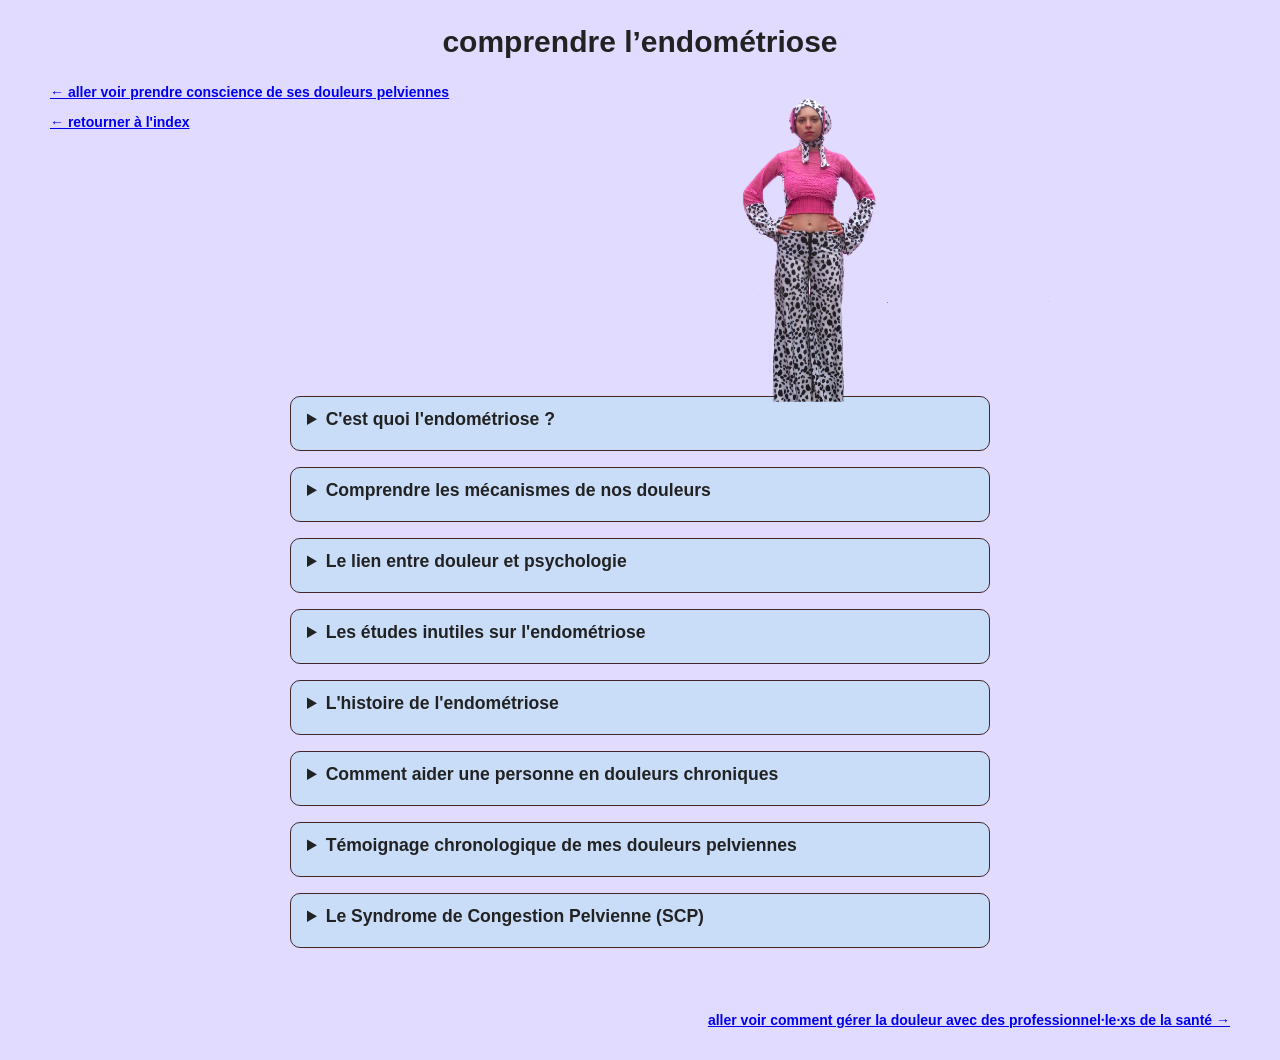
==== commit 175cedb5: "Update gender-inclusive language in comprendre.html" ====
--- a/comprendre.html
+++ b/comprendre.html
@@ -90,7 +90,7 @@
               
               La première chose que j'ai apprise, grâce aux kinésithérapeutes qui m'ont suivie, était le fonctionnement du plancher pelvien.
               C'est un ensemble de muscles qui vient maintenir beaucoup d'organes comme la vessie, le rectum, l'utérus...
-              Je ne vais pas faire de grand paragraphe dessus, je pense que le mieux est d'aller voir un•e•x kinésithérapeute.<br><br>
+              Je ne vais pas faire de grand paragraphe dessus, je pense que le mieux est d'aller voir un·e·x kinésithérapeute.<br><br>
               
               <img src="The outer and inner female sex organs, in a sagittal section_ The right half is visible.jpeg" alt="image anatomique du petit bassin" class="petites-images-cases-gauche">
               <br><br>
@@ -356,7 +356,7 @@
 
        <a href="https://pmc.ncbi.nlm.nih.gov/articles/PMC5850214/">"A qualitative study of the impact of endometriosis on male partners"</a><br><br>
 
-       Petite citation "[...] male partners having a marginalized status in endometriosis care" en tant que patient•e•x on est déjà marginalisée, pourquoi aller chercher midi à quatorze heures ?
+       Petite citation "[...] male partners having a marginalized status in endometriosis care" en tant que patient·e·x on est déjà marginalisée, pourquoi aller chercher midi à quatorze heures ?
        La grande partie de cette étude est centrée autour de la vie sexuelle et l'envie d'avoir des enfants, 
        ce qui, pour une personne qui souffre au quotidien, n'est pas la priorité. 
        <br><br>
@@ -477,9 +477,9 @@
 <a href="https://www.sciencedirect.com/science/article/pii/S0002937822000448?via%3Dihub" target="_blank" rel="noopener">
   Racial and ethnic disparities in surgical care for endometriosis across the United States</a><br><br>
   
-  Cette étude montre que les patient•e•x non blanches ont plus de complications postopératoires que les patient•e•x blanches.
+  Cette étude montre que les patient·e·x non blanches ont plus de complications postopératoires que les patient·e·x blanches.
   Iels ont plus souvent des chirurgies réalisées par voie ouverte (laparotomie) plutôt que par laparoscopie qui est une technique moins invasive.
-  Les patient•e•x hispaniques et noires ont aussi plus de chances de subir une ablation des ovaires.
+  Les patient·e·x hispaniques et noires ont aussi plus de chances de subir une ablation des ovaires.
   <br><br>
   
   Elles subissent des chirurgies plus invasives, plus d’ablations d’organes reproducteurs,
@@ -506,7 +506,7 @@
                 de dire je suis là pour toi,
                 et ça fait toujours
                 énormément de bien de
-                sentir accompagné•e•x. </pre>
+                sentir accompagné·e·x. </pre>
               <br>
 
               <b>Prendre en compte les différentes facettes de la douleur</b>. La douleur peut être un simple mal de ventre, mais elle vient souvent avec d'autres complications,
@@ -548,7 +548,7 @@
                 en crise seule dehors (sauf si elle le demande).</i>
                 <br>
               <br><br>Ça peut être chiant de raccompagner quelqu'un à un certain moment ou d'annuler une sortie, mais c'est prendre à peine 5% du quotidien 
-              d'une personne en douleurs chroniques. Et quand quelqu'un reste, tout s'allège, on se sent moins seul•e•x dans son corps, moins isolé•e•x.
+              d'une personne en douleurs chroniques. Et quand quelqu'un reste, tout s'allège, on se sent moins seul·e·x dans son corps, moins isolé·e·x.
               <br><br><br>
               Je sais personnellement que si je suis en douleurs dans un bar et qu'on me propose de rentrer chez moi, ou dans un contexte safe, en petit comité,
               je me sentirais beaucoup moins perdue dans un monde inadapté à mes douleurs. 
@@ -949,7 +949,7 @@
         Envie fréquente d’uriner
         </i>
         <br><br><br>
-        Pour être <b>diagnostiqué•e•x</b> on se base sur les symptômes et sur l'apparition de <b>varices pelviennes à l’IRM</b> (ou autre technique de radiologie).
+        Pour être <b>diagnostiqué·e·x</b> on se base sur les symptômes et sur l'apparition de <b>varices pelviennes à l’IRM</b> (ou autre technique de radiologie).
         <br><br>
 
         À ma deuxième IRM qui servait à voir l'évolution de mon endométriose, le compte rendu indique que des varices pelviennes et périnéales sont visibles 
@@ -995,7 +995,7 @@
     </section>
     
   </main>
-  <h6><a href="stabiliser.html">aller voir comment gérer la douleur avec des professionnel•le•xs de la santé →</a></h6>
+  <h6><a href="stabiliser.html">aller voir comment gérer la douleur avec des professionnel·le·xs de la santé →</a></h6>
   </body>
   <script src="glitter.js"></script>
   <script>
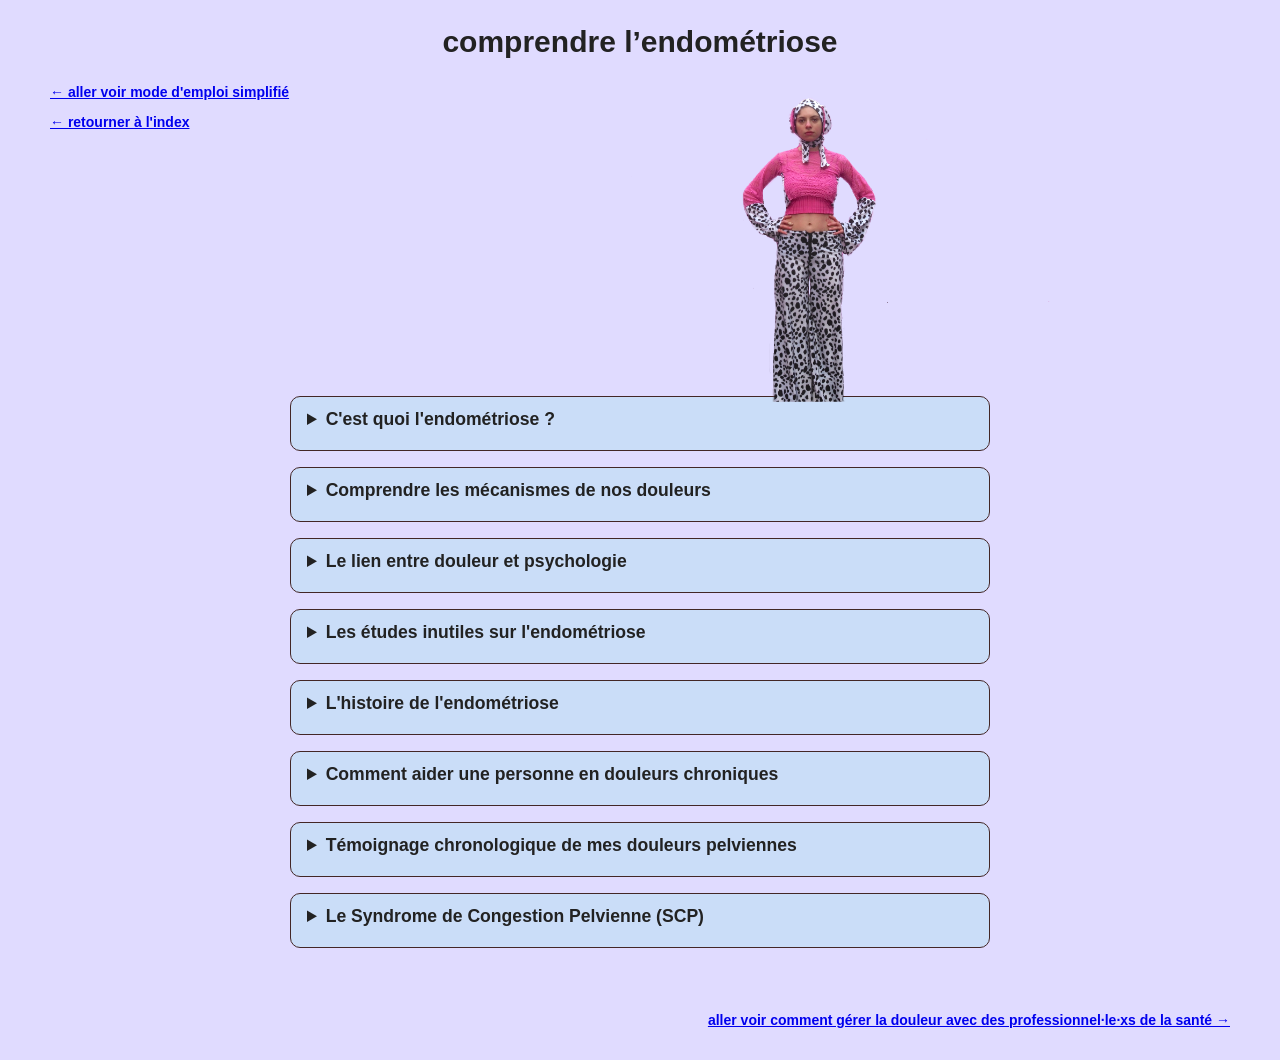
==== commit c0ae5f3f: "Update link in comprendre.html to simplified mode" ====
--- a/comprendre.html
+++ b/comprendre.html
@@ -12,7 +12,7 @@
   <img src="tvb.png" alt="tout va bien écrit en très grand" class="tvb">
   
     <h2>comprendre l’endométriose</h2>
-    <h3><a href="prendreconscience.html">← aller voir prendre conscience de ses douleurs pelviennes</a></h3>
+    <h3><a href="simplifier.html">← aller voir mode d'emploi simplifié</a></h3>
     <h3><a href="index.html">← retourner à l'index</a></h3>
     <br><br><br><br><br><br><br><br><br><br><br><br><br><br>
   </header>
